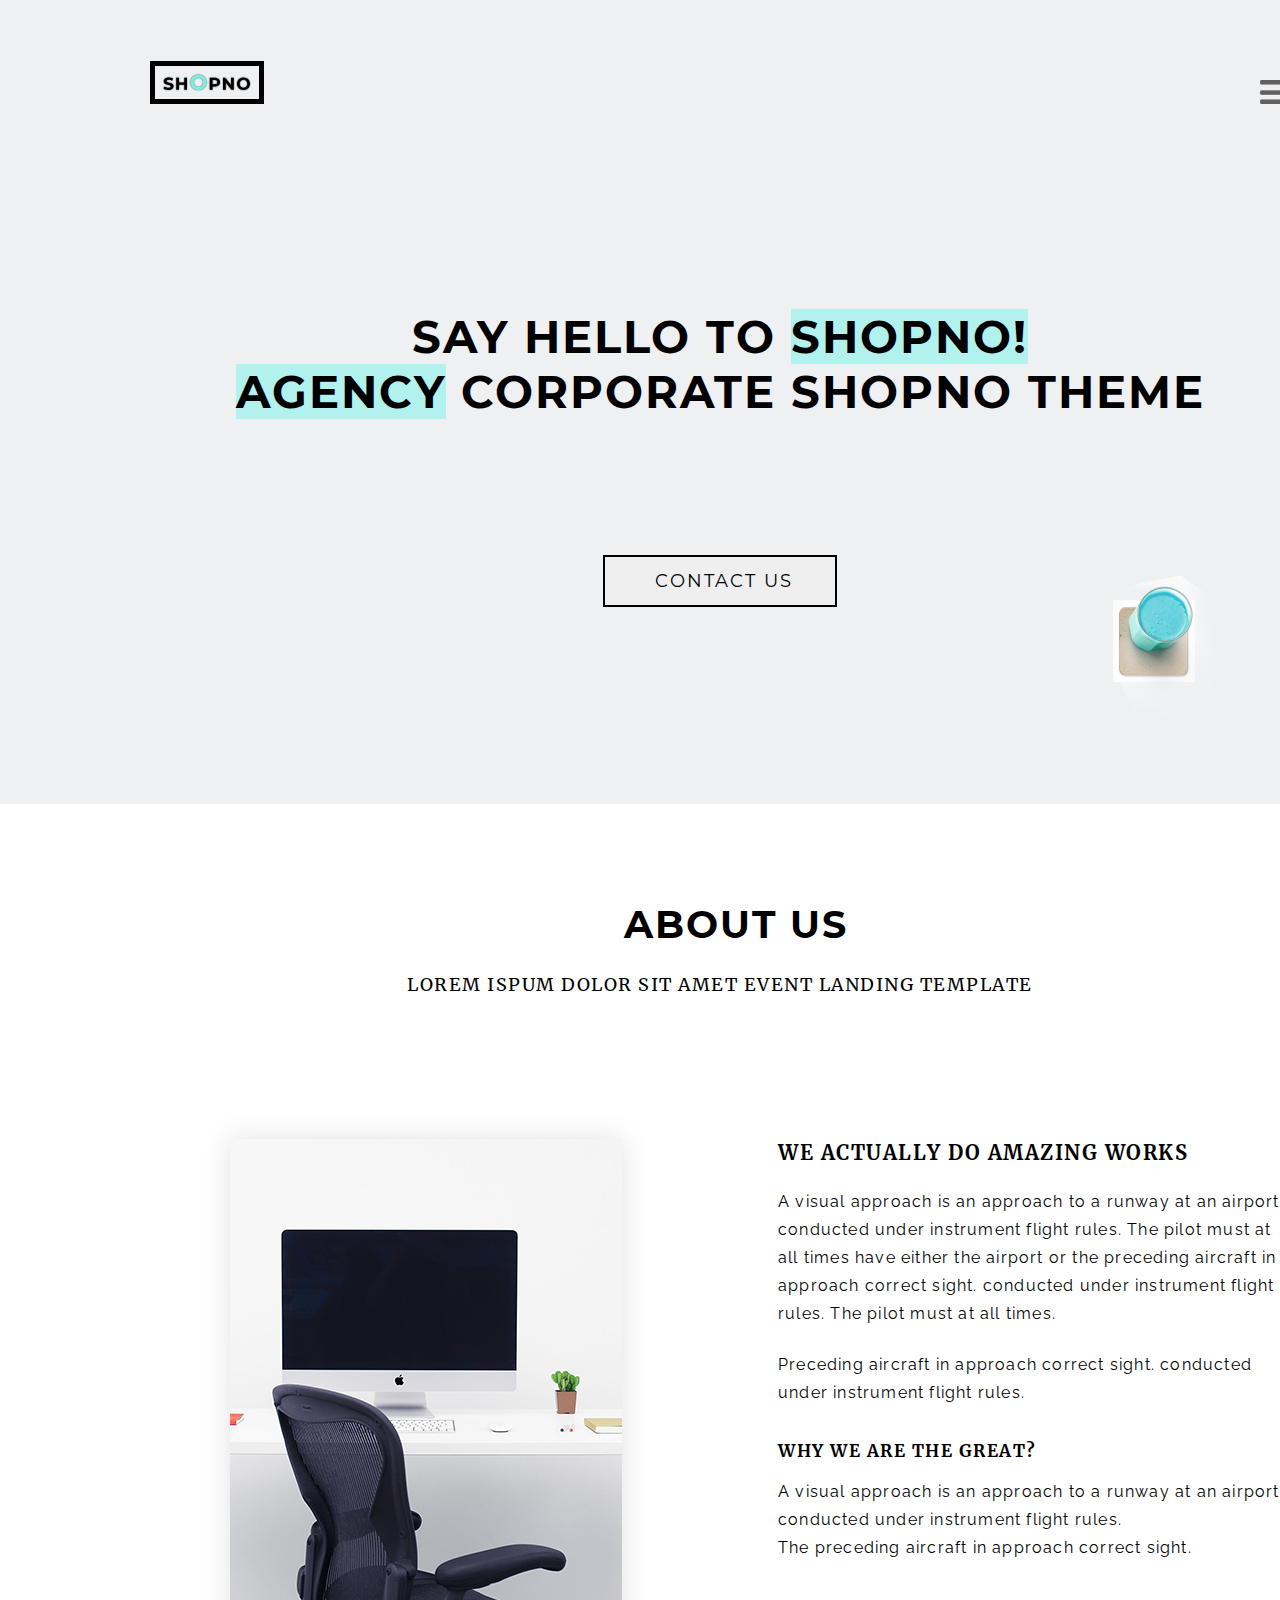
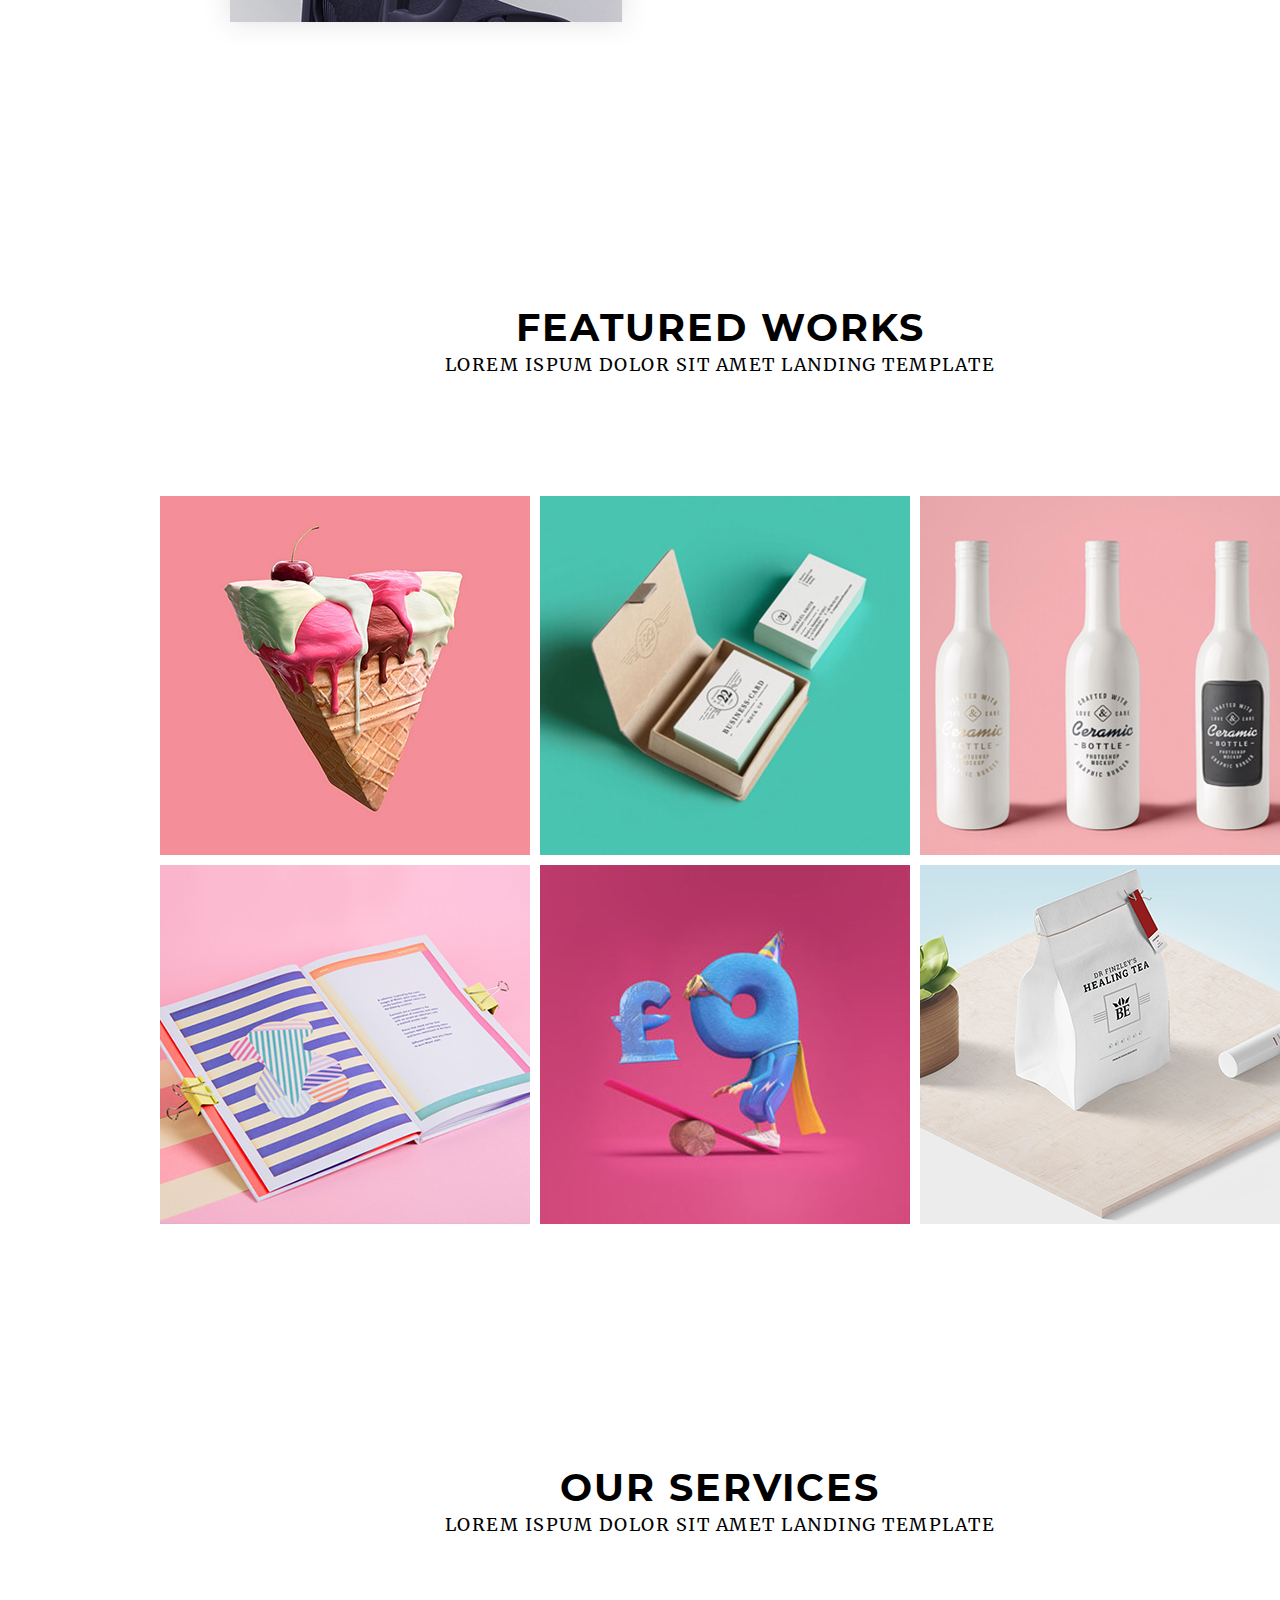
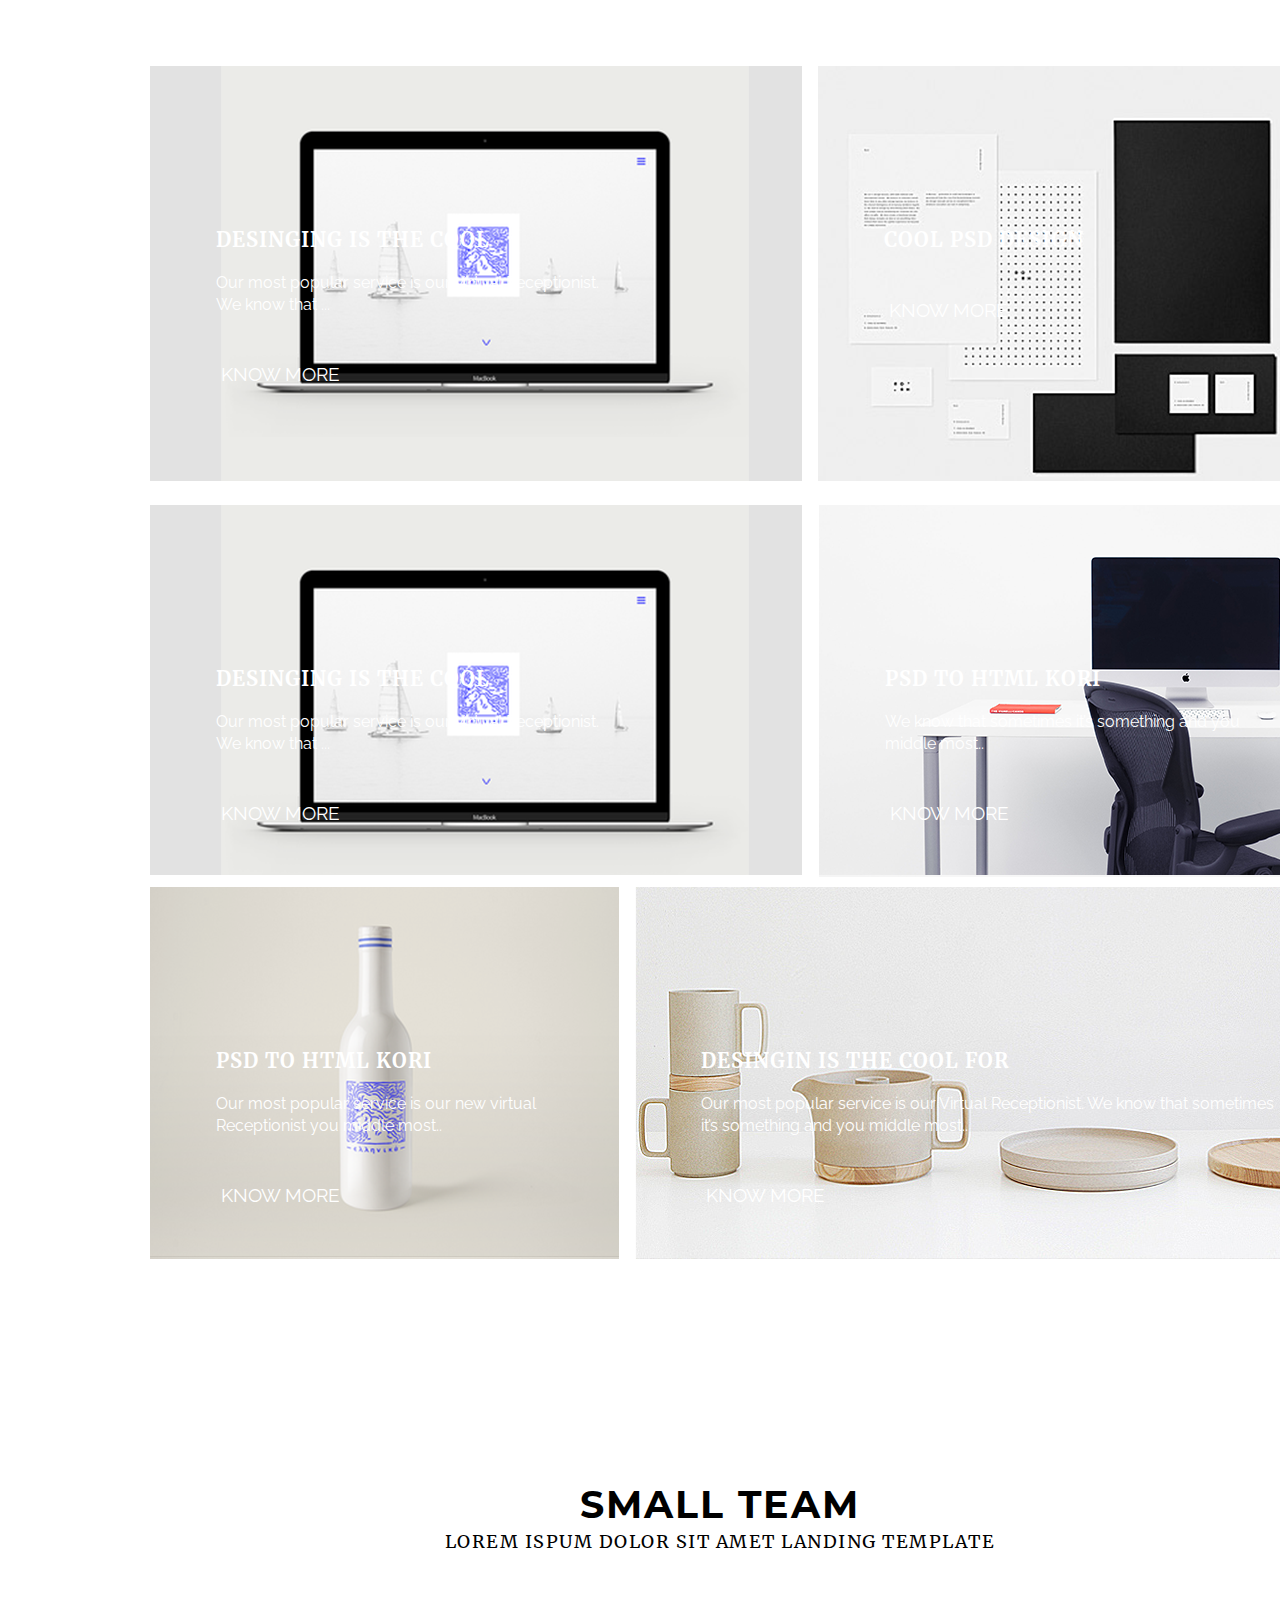
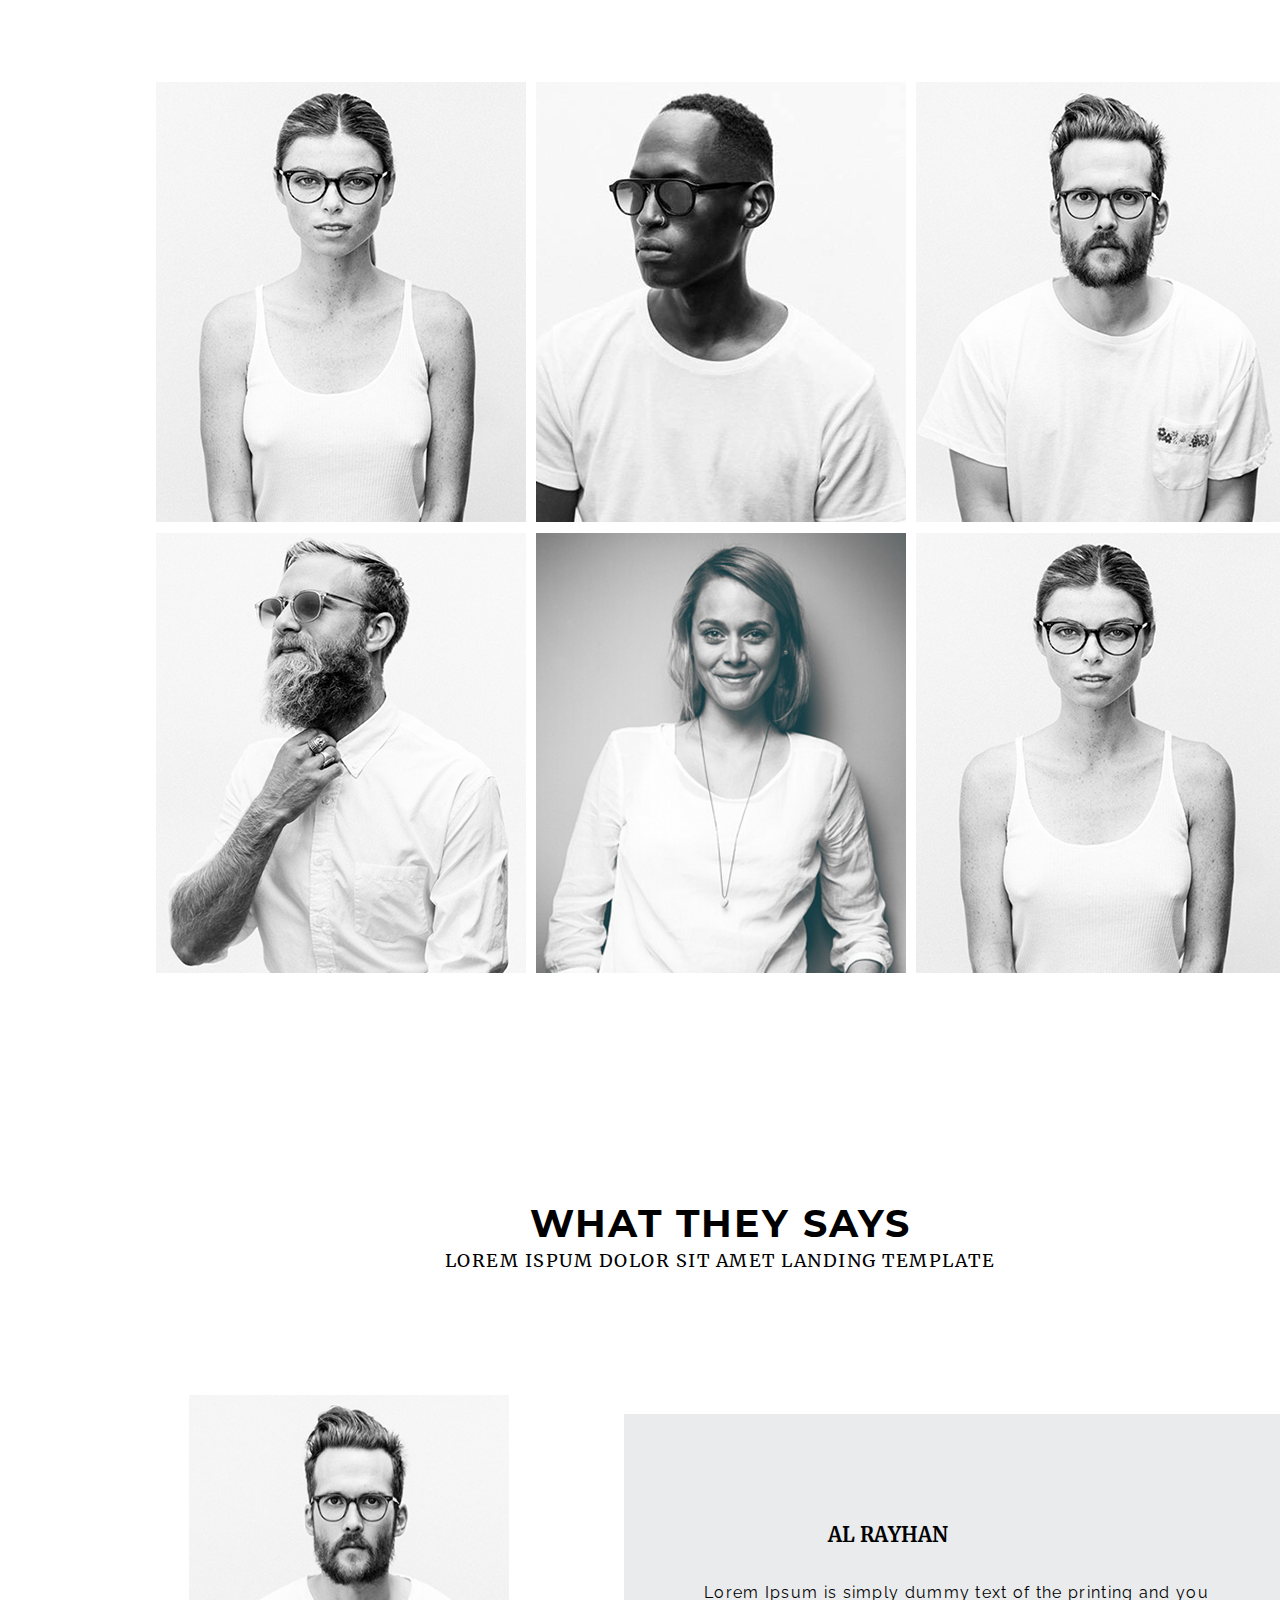
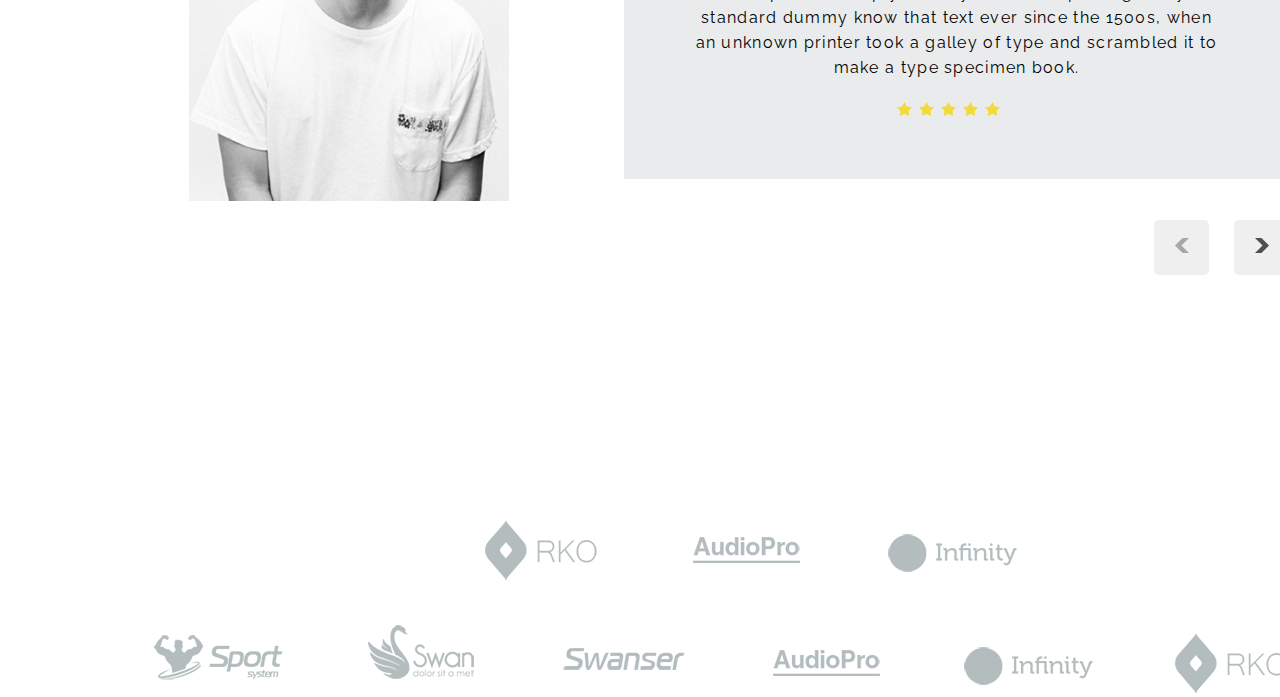
==== index.html @ 39563ff1 "work" ====
<!DOCTYPE html>
<html lang="en">

<head>
  <meta charset="UTF-8">
  <meta http-equiv="X-UA-Compatible" content="IE=edge">
  <meta name="viewport" content="width=device-width, initial-scale=1.0">
  <link rel="stylesheet" href="style.css">
  <title>Shopno</title>
</head>

<body>
  <div class="header-block">
    <div class="container">
      <header>
        <div class="head-container">
          <img class="logo" src="images/SHOPNO.png" alt="">
          <img class="menu" src="images/Menue.png" alt="">
        </div>
        <h1>SAY HELLO TO <mark>SHOPNO!</mark> <br> <mark>AGENCY</mark> CORPORATE SHOPNO THEME </h1>
        <button class="contact-us">CONTACT US</button>
        <div class="cup">
          <img class="glass" src="images/Cork coaster.png" alt="">
          <img class="juice" src="images/Juice Glass.png" alt="">
        </div>
      </header>
    </div>
  </div>
  <div class="container">

    <div class="about-us">
      <h2>ABOUT US</h2>
      <p class="our-text">LOREM ISPUM DOLOR SIT AMET EVENT LANDING TEMPLATE</p>
      <div class="work">
        <div class="images">
          <img class="photo" src="images/Image.png" alt="">
          <div class="button-container">
            <button><img class="blk" src="images/Rounded Rectangle 2 copy 2.png" alt=""></button>
            <button><img class="blk" src="images/Rounded Rectangle 2 copy.png" alt=""></button>
            <button><img class="blk" src="images/Rounded Rectangle 2 copy 2.png" alt=""></button>
            <button><img class="blk" src="images/Rounded Rectangle 2 copy 2.png" alt=""></button>
          </div>
        </div>
        <div class="about-work">
          <p class="actually">WE ACTUALLY DO AMAZING WORKS</p>
          <p class="visual-approach">A visual approach is an approach to a runway at an airport <br>
            conducted under instrument flight rules. The pilot must at <br>
            all times have either the airport or the preceding aircraft in <br>
            approach correct sight. conducted under instrument flight <br>
            rules. The pilot must at all times.
          </p>
          <p class="aircraft">Preceding aircraft in approach correct sight. conducted <br> under instrument flight
            rules.
          </p>
          <p class="great">WHY WE ARE THE GREAT?</p>
          <p class="rules">A visual approach is an approach to a runway at an airport <br>
            conducted under instrument flight rules. <br>
            The preceding aircraft in approach correct sight.
          </p>
        </div>
      </div>
    </div>
    <div class="works">
      <h3>FEATURED WORKS</h3>
      <p class="our-text">LOREM ISPUM DOLOR SIT AMET LANDING TEMPLATE</p>
      <div class="img-container">
        <img src="images/ice cream.png" alt="">
        <img src="images/exhibit.png" alt="">
        <img src="images/bottle.png" alt="">
        <img src="images/book.png" alt="">
        <img src="images/numbers.png" alt="">
        <img src="images/tea.png" alt="">
      </div>
    </div>
    <div class="services">
      <h4>OUR SERVICES</h4>
      <p class="our-text">LOREM ISPUM DOLOR SIT AMET LANDING TEMPLATE</p>
    </div>
    <div class="design">
      <div class="one-picture">
        <p class="cool-design">DESINGING IS THE COOL</p>
        <p class="virtual">Our most popular service is our Virtual Receptionist. <br> We know that ...</p>
        <p class="know-more">KNOW MORE</p>
      </div>
      <div class="two-picture">
        <p class="cool-design">COOL PSD DESIGN</p>
        <p class="know-more">KNOW MORE</p>
      </div>
      <div class="three-picture">
        <p class="cool-design">DESINGING IS THE COOL</p>
        <p class="virtual">Our most popular service is our Virtual Receptionist. <br> We know that ...</p>
        <p class="know-more">KNOW MORE</p>
      </div>
      <div class="four-picture">
        <p class="cool-design">PSD TO HTML KORI</p>
        <p class="virtual">We know that sometimes it’s something and you middle most..</p>
        <p class="know-more">KNOW MORE</p>
      </div>
      <div class="five-picture">
        <p class="cool-design">PSD TO HTML KORI</p>
        <p class="virtual">Our most popular service is our new virtual Receptionist you middle most..</p>
        <p class="know-more">KNOW MORE</p>
      </div>
      <div class="six-picture">
        <p class="cool-design">DESINGIN IS THE COOL FOR</p>
        <p class="virtual">Our most popular service is our Virtual Receptionist. We know that sometimes it’s something
          and you middle most..</p>
        <p class="know-more">KNOW MORE</p>
      </div>
    </div>
    <div class="workers">
      <h3>SMALL TEAM</h3>
      <p class="our-text">LOREM ISPUM DOLOR SIT AMET LANDING TEMPLATE</p>
      <div class="images-container">
        <img src="images/one man.png" alt="">
        <img src="images/two man.png " alt="">
        <img src="images/three man.png " alt="">
        <img src="images/4 man.png " alt="">
        <img src="images/5 man.png " alt="">
        <img src="images/one man.png" alt="">
      </div>
    </div>
    <div class="workers-info">
      <h3>WHAT THEY SAYS</h3>
      <p class="our-text">LOREM ISPUM DOLOR SIT AMET LANDING TEMPLATE</p>
      <div class="work">
        <div class="Image">
          <img class="photo" src="images/three man.png" alt="">
          <div class="button-container">
            <button><img class="blk" src="images/Rounded Rectangle 2 copy 2.png" alt=""></button>
            <button><img class="blk" src="images/Rounded Rectangle 2 copy.png" alt=""></button>
            <button><img class="blk" src="images/Rounded Rectangle 2 copy 2.png" alt=""></button>
            <button><img class="blk" src="images/Rounded Rectangle 2 copy 2.png" alt=""></button>
          </div>
        </div>
        <div class="biography">
          <div class="rayhan">
            <h5>AL RAYHAN</h5>
            <p>Lorem Ipsum is simply dummy text of the printing and you <br>
              standard dummy know that text ever since the 1500s, when <br>
              an unknown printer took a galley of type and scrambled it to <br>
              make a type specimen book.
            </p>
            <div class="stars">
              <img src="images/star.png" alt="">
              <img src="images/star.png" alt="">
              <img src="images/star.png" alt="">
              <img src="images/star.png" alt="">
              <img src="images/star.png" alt="">
            </div>
          </div>
          <div class="buttons-container">
            <button id="arrow1" class="arrows"><img src="images/arrowButton2.png" alt=""></button>
            <button id="arrow2" class="arrows"><img src="images/arrowButton.png" alt=""></button>
          </div>
        </div>
      </div>
    </div>
  </div>
  <img class="logos" src="images/logos.png" alt="">
  </div>
</body>

</html>
---- style.css ----
*,
*::before,
*::after {
  box-sizing: border-box;
}


ul[class],
ol[class] {
  padding: 0;
}

body,
h1,
h2,
h3,
h4,
p,
ul[class],
ol[class],
li,
figure,
figcaption,
blockquote,
dl,
dd {
  margin: 0;
}


body {
  scroll-behavior: smooth;
  text-rendering: optimizeSpeed;
}

ul[class],
ol[class] {
  list-style: none;
}


a:not([class]) {
  text-decoration-skip-ink: auto;
}

article > * + * {
  margin-top: 1em;
}


input,
button,
textarea,
select {
  font: inherit;
}

body {
    margin: 0;
    width: 1440px;
}
@font-face {
    font-family:Merriweather-Bold;
    src: url(fonts/Merriweather-Bold.woff2); 
   }
@font-face {
    font-family:Montserrat-Bold;
    src: url(fonts/Montserrat-Bold.woff2); 
   }
   @font-face {
    font-family:Montserrat-Regular;
    src: url(fonts/Montserrat-Regular.woff2); 
   }
   @font-face {
    font-family:Merriweather-Regular;
    src: url(fonts/Merriweather-Regular.woff2); 
   }
  @font-face {
    font-family:Raleway-Italic-VariableFont_wght;
    src: url(fonts/Raleway-Italic-VariableFont_wght.woff2); 
   }
  @font-face {
    font-family:Raleway-Regular;
    src: url(fonts/Raleway-Regular.woff2); 
   }
.container {
    width: 1140px;
    margin: 0 auto;
}
.head-container {
    display: flex;
    justify-content: space-between;
}
.header-block {
  background-color:#eff0f2 ; 
  height: 804px;
}
.logo {
    border: 5px solid black;
    margin-top: 61px;
    padding: 7px;
}

.menu {
    margin-top: 80px;
}
h1 {
    font-family:Montserrat-Bold;
    font-size: 45px;
    font-weight: 100;
    text-align: center;
    letter-spacing: 2px;
    margin-top: 205px;
}
h1 mark {
    background-color: #b2f2ee;
}
.contact-us {
    font-family:Montserrat-Regular;
    font-size: 18px;
    border: 2px solid black;
    padding: 13px 42px 13px 50px;
    text-align: center;
    letter-spacing: 2px;
    display: flex;
    justify-content: center;
    margin:auto;
    margin-top: 136px;
}

.cup {
  position: absolute;
  left: 1113px;
  top: 600px;
}
.glass {
  position: absolute;
}
.juice {
  position: absolute;
  top: -25px;
}
h2 {
    font-family:Montserrat-Bold;
    font-size: 38px;
    text-align: center;
    letter-spacing: 2px;
    margin-left: 32px;
    margin-top: 97px;
}
.about-text {
    font-family:Merriweather-Regular;
    font-size: 21px;
    text-align: center;
    margin-top: 28px;
}
.work {
  display: flex;
}
.images {
  display: block;
}
.images .photo {
  margin-left: 55px;
  margin-top: 118px;
}
.images button {
  border: 0px;
  background-color: #d0d0d0;
  padding: 0;
}
.blk {
  display: block;
}
.actually {
  font-family:Merriweather-Bold;
  font-size: 20px;
  letter-spacing: 1.5px;
  margin-left: 131px;
  margin-top: 144px;
}
.visual-approach, .aircraft {
  font-family:Raleway-Regular;
  letter-spacing: 1.2px;
  font-size: 16px;
  margin-left: 131px;
  line-height: 28px;
  margin-top: 23px;
}
.great {
  font-family:Merriweather-Bold;
  font-size: 17px;
  letter-spacing: 1.5px;
  margin-left: 131px;
  margin-top: 33px;
}

.rules {
  font-family:Raleway-Regular;
  letter-spacing: 1.2px;
  font-size: 16px;
  margin-left: 131px;
  line-height: 28px;
  margin-top: 16px;
}
.button-container {
  margin-left: 228px;
  margin-top: 12px;
}
h3 {
    font-family:Montserrat-Bold;
    font-size: 38px;
    text-align: center;
    letter-spacing: 2px;
    margin-top: 223px;
}
.workers h3 {
  margin-top: 222px;
}
.about-us .our-text {
  margin-top: 25px;
}

.our-text {
    font-family:Merriweather-Regular;
    font-size: 18px;
    text-align: center;
    margin-top: 2px;
    letter-spacing: 1.5px;
}
.img-container {
  display: flex;
  margin-top: 110px;
  flex-wrap: wrap;
}
.img-container img {
  margin-left: 10px;
  margin-top: 10px
}
h4 {
  font-family: Montserrat-Bold;
  font-size: 38px;
  text-align: center;
  letter-spacing: 2px;
  margin-top: 240px;
}
.design  {
  margin-top: 130px;
  display:flex;
  flex-wrap: wrap;
}
.design img {
  margin-top: 5px;
  margin-left: 5px;
}
.images-container {
  margin-top: 122px;
}
.images-container img {
  margin-left: 6px;
  margin-top: 7px;
}
.one-picture {
  background-image: url(images/2.png);
  position: relative;
  height: 415px;
  width: 652px;
  color: white;
}
.two-picture {
  background-image: url(images/1.png);
  position: relative;
  height: 415px;
  width: 468px;
  color: white;
  margin-left: 16px;
}
.three-picture {
  background-image: url(images/2.png);
  position: relative;
  height: 370px;
  width: 635px;
  color: white;
  width: 652px;
  margin-top: 24px;
}
.four-picture {
  background-image: url(images/3.png);
  position: relative;
  height: 372px;
  width: 468px;
  color: white;
  margin-top: 24px;
  margin-left: 17px;
}
.five-picture {
  background-image: url(images/4.png);
  position: relative;
  height: 372px;
  width: 469px;
  color: white;
  margin-top: 10px;
}
.six-picture {
  background-image: url(images/5.png);
  position: relative;
  height: 372px;
  width: 652px;
  color: white;
  margin-top: 10px;
  margin-left: 16px;
}
.cool-design {
  font-family:Merriweather-Bold;
  font-size: 20px;
  letter-spacing: 1px;
  padding-top: 161px;
  padding-left: 66px;
}
.virtual {
  font-family:Raleway-Regular;
  font-size: 16px;
  padding-left: 66px;
  padding-top: 20px;
  line-height: 22px;
}
.know-more {
  font-family: Raleway-Regular;
  font-size: 19px;
  padding-left: 71px;
  padding-top: 47px;
}
.know-more::after {
  content:"";
  background-image: url(images/arrow.png);
}
.Image .photo {
  width: 320px;
  height: 406px;
  margin-top: 123px;
  margin-left: 39px;
}
.Image button {
  border: 0px;
  background-color: white;
  padding: 0;
}
.rayhan {
  background-color: #eaebed;
  width: 665px;
  height: 365px;
  margin-left: 115px;
  margin-top: 142px;
}
h5 {
  font-family:Merriweather-Bold;
  font-size: 20px;
  padding-top: 108px;
  padding-left: 204px;
}
.rayhan p {
  font-family: Raleway-Regular;
  font-size: 16px;
  text-align: center;
  letter-spacing: 1.3px;
  line-height: 25px;
}
.stars {
  margin-top: 22px;
  margin-left: 270px;
}
.stars img {
  margin-left: 3px;
}
.arrows {
  border:0px;
  width: 55px;
  height: 55px;
  border-radius: 5px;
  margin-top: 41px;
}
.buttons-container {
  display: flex;
  justify-content: flex-end;
}
#arrow1 {
  margin-right: 25px;
}
.arrows:hover {
 background-color: #71f6eb;
}
.logos {
  margin-top: 246px;
  margin-left: 154px;
}
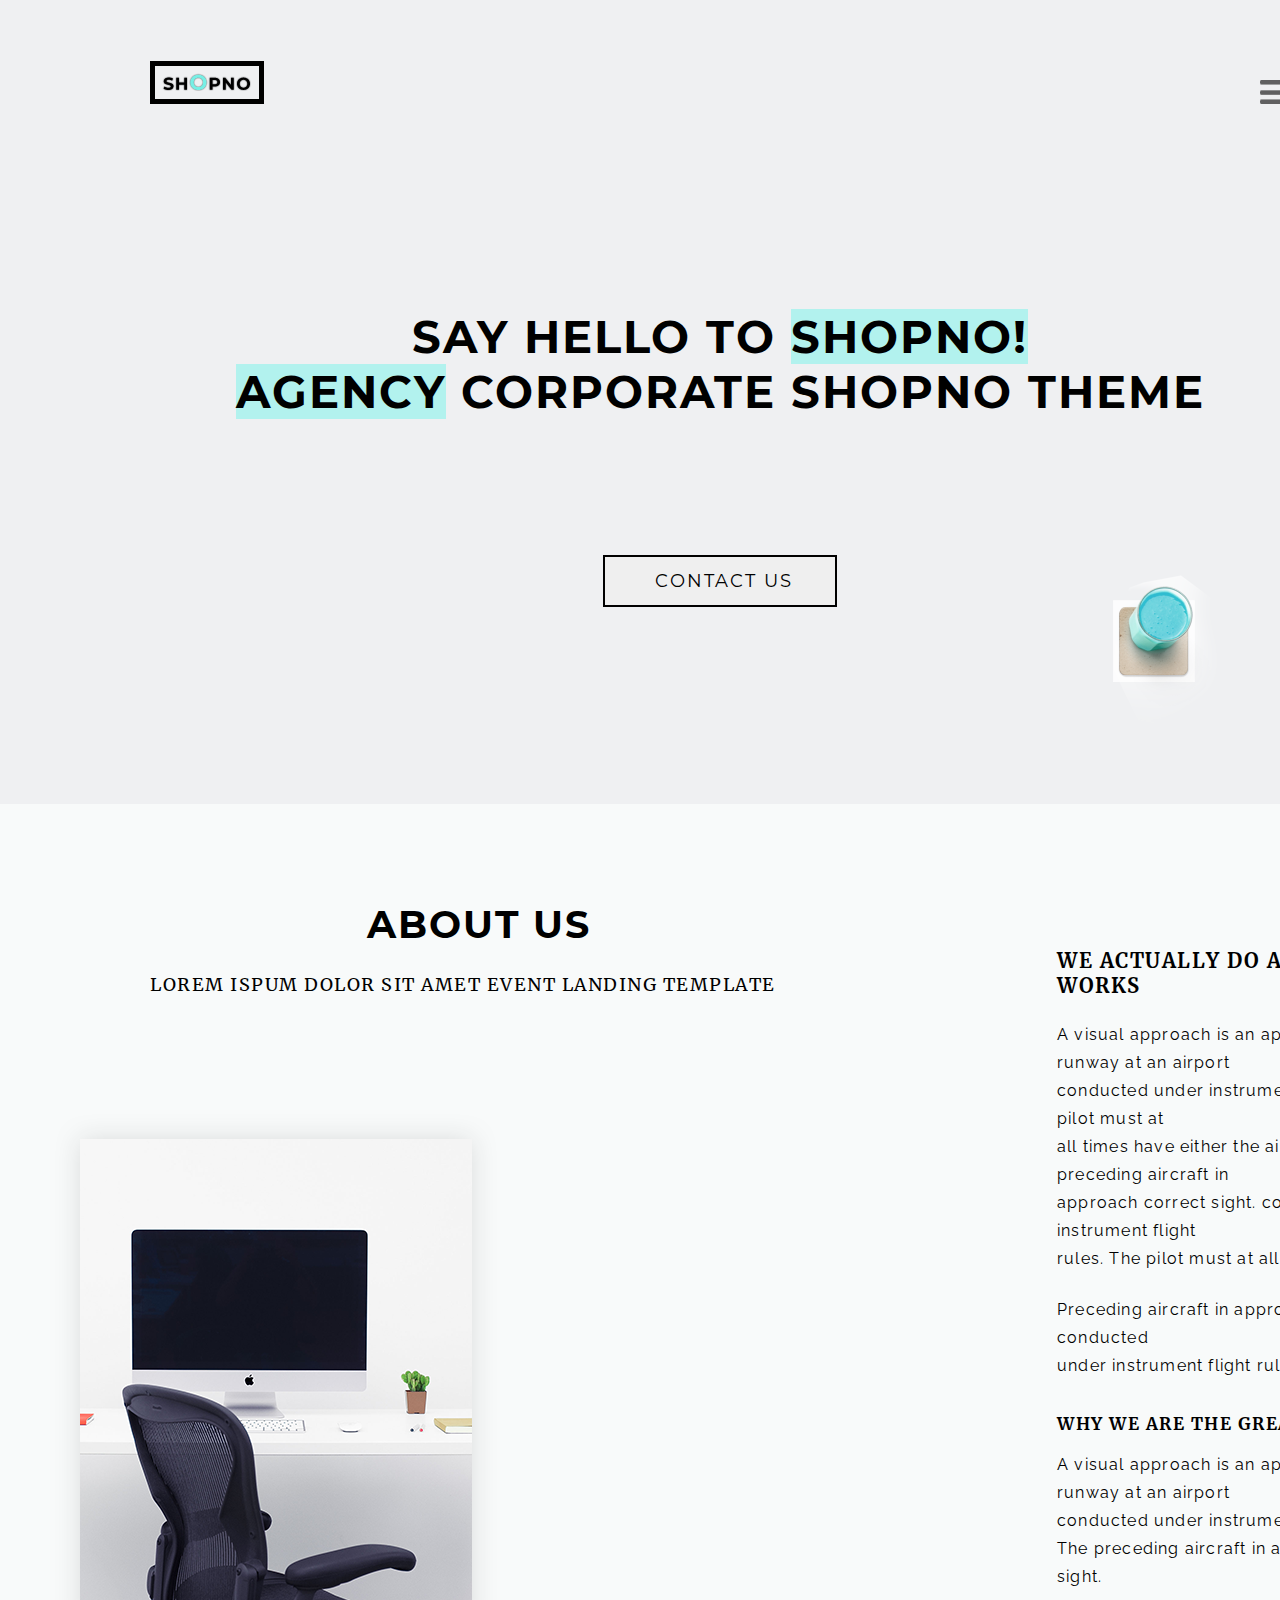
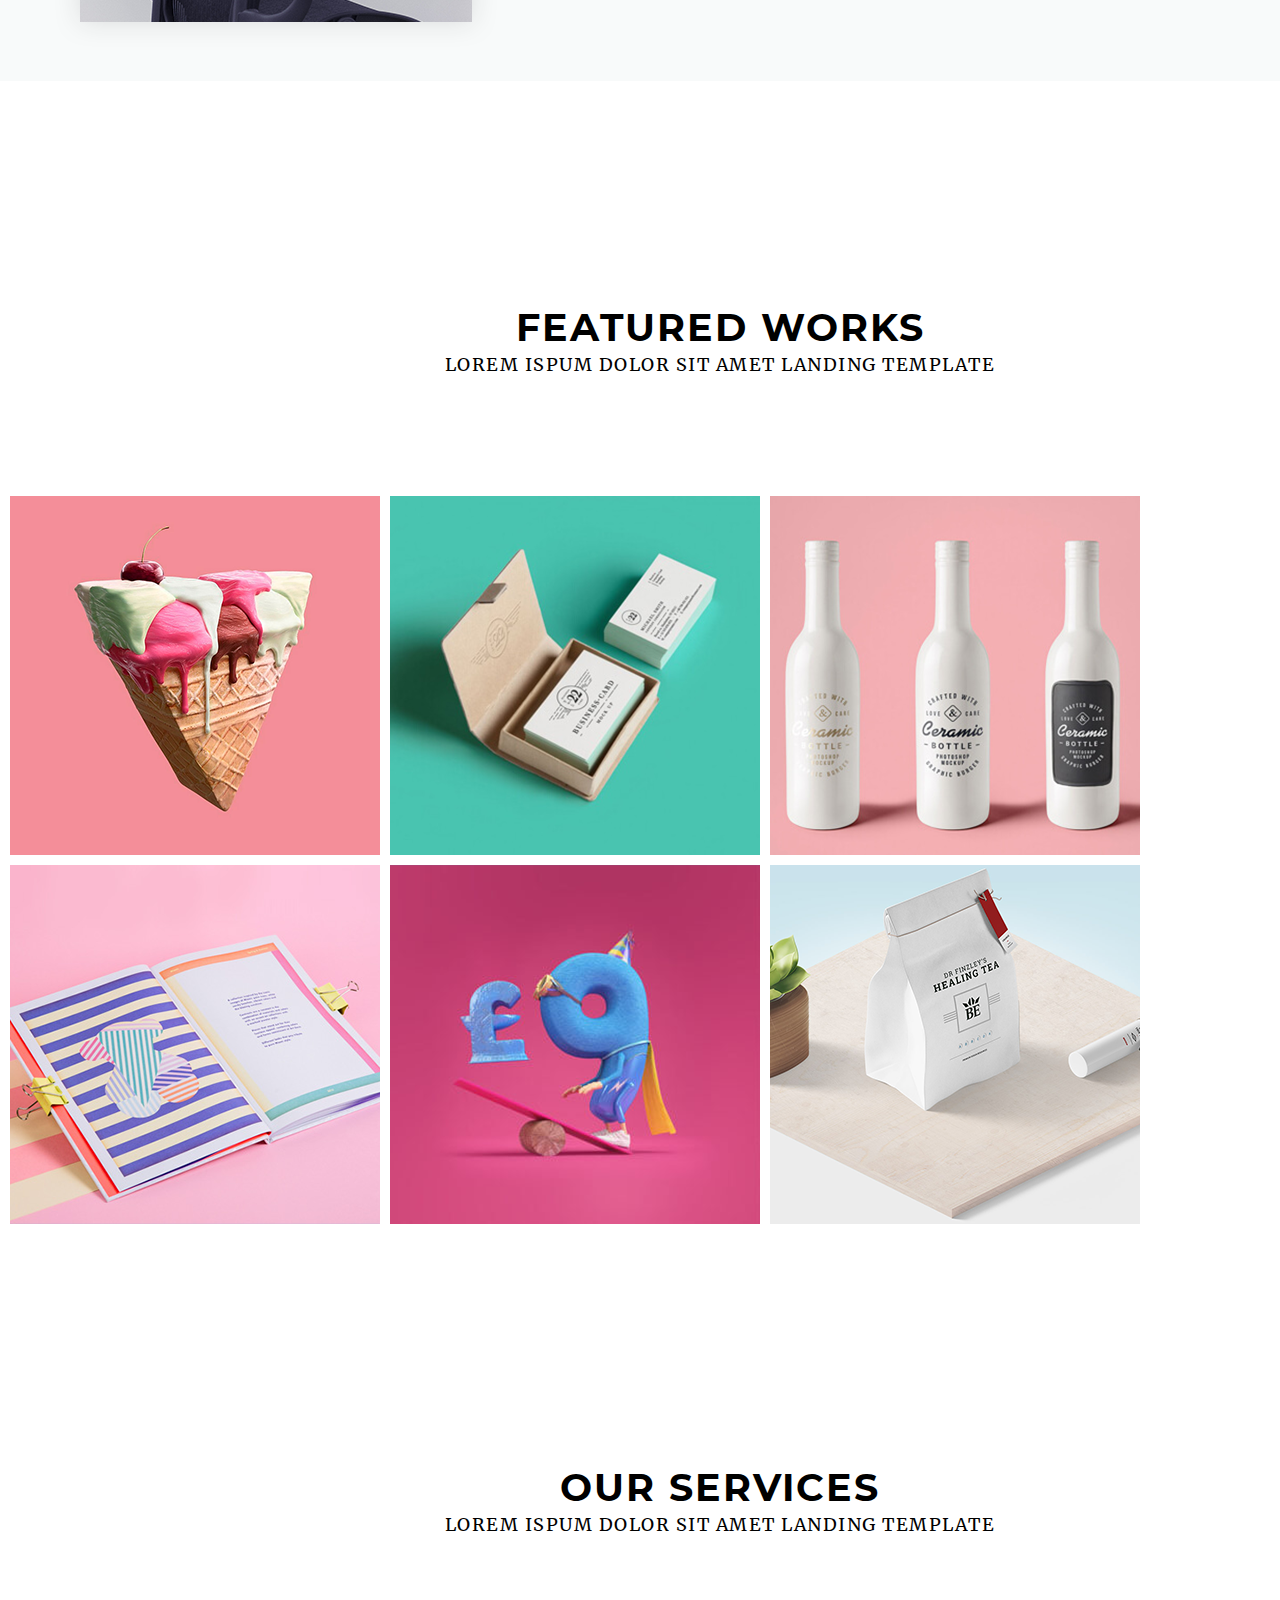
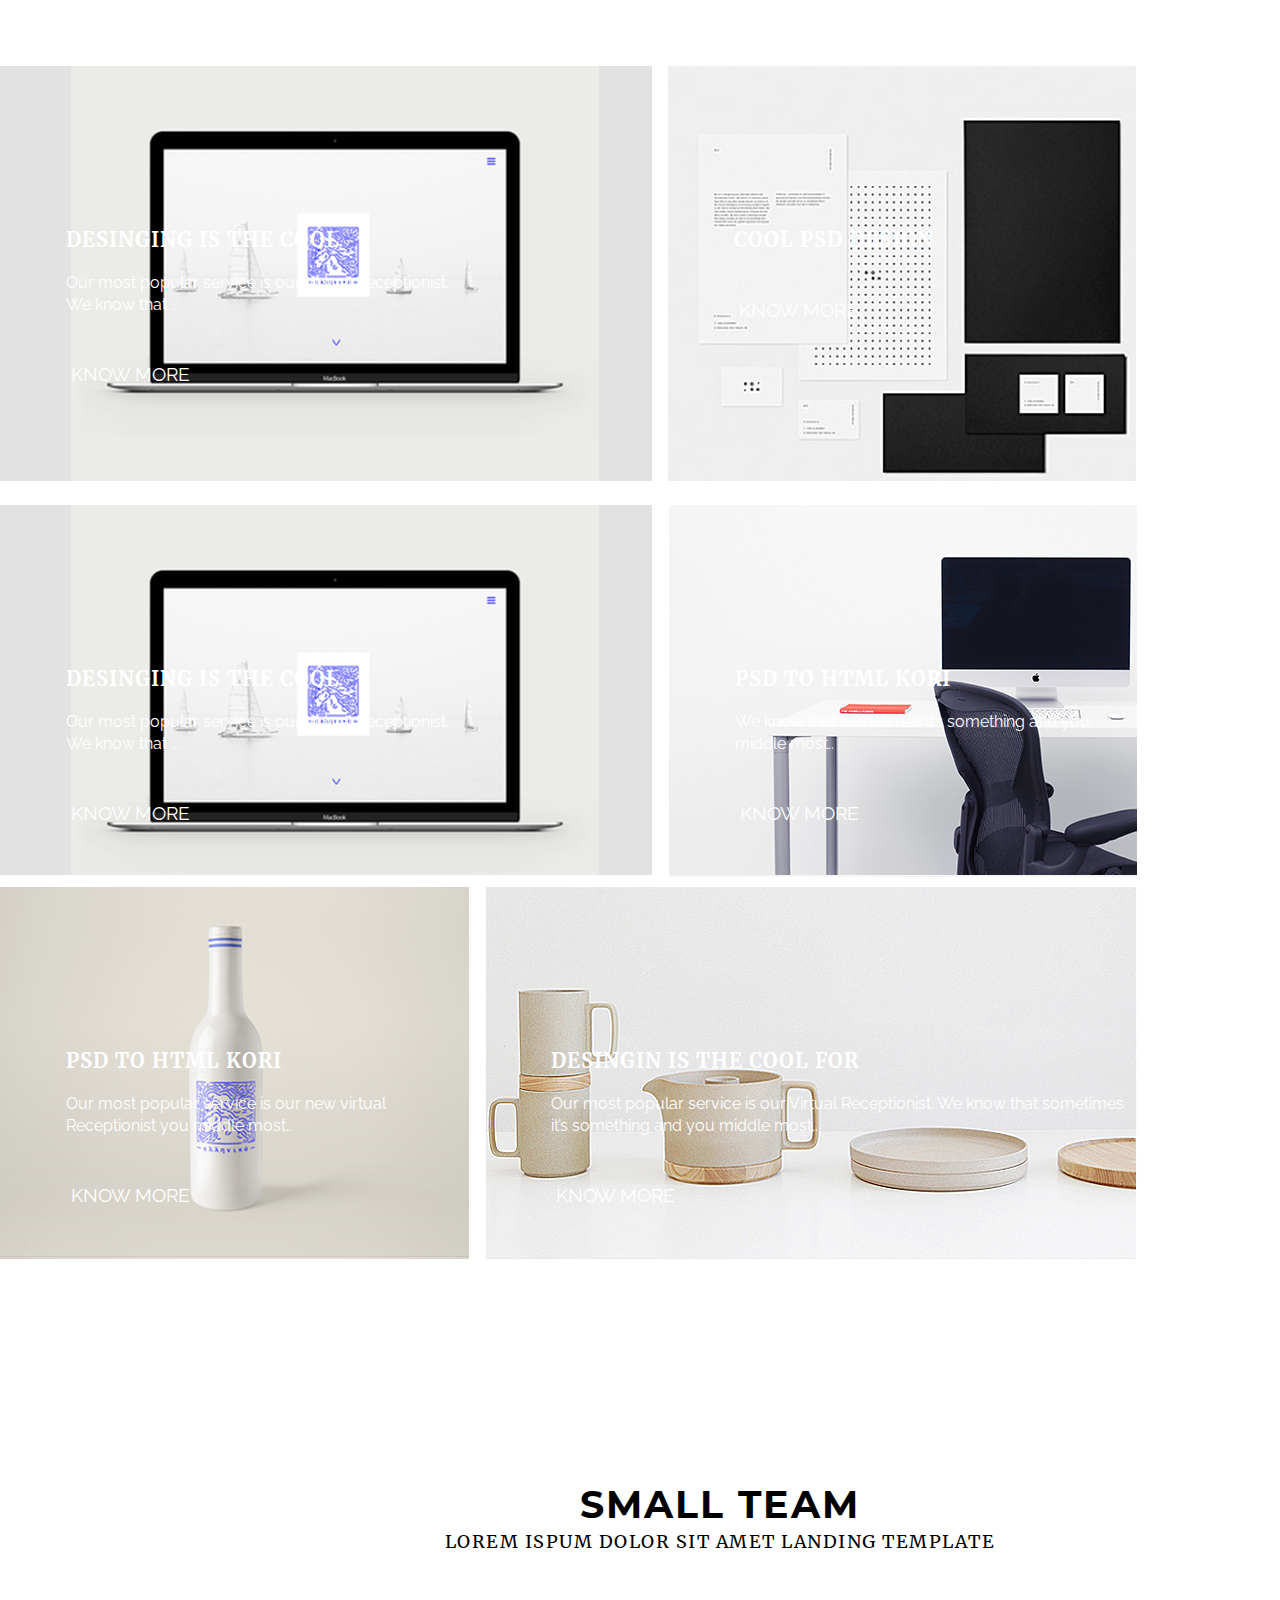
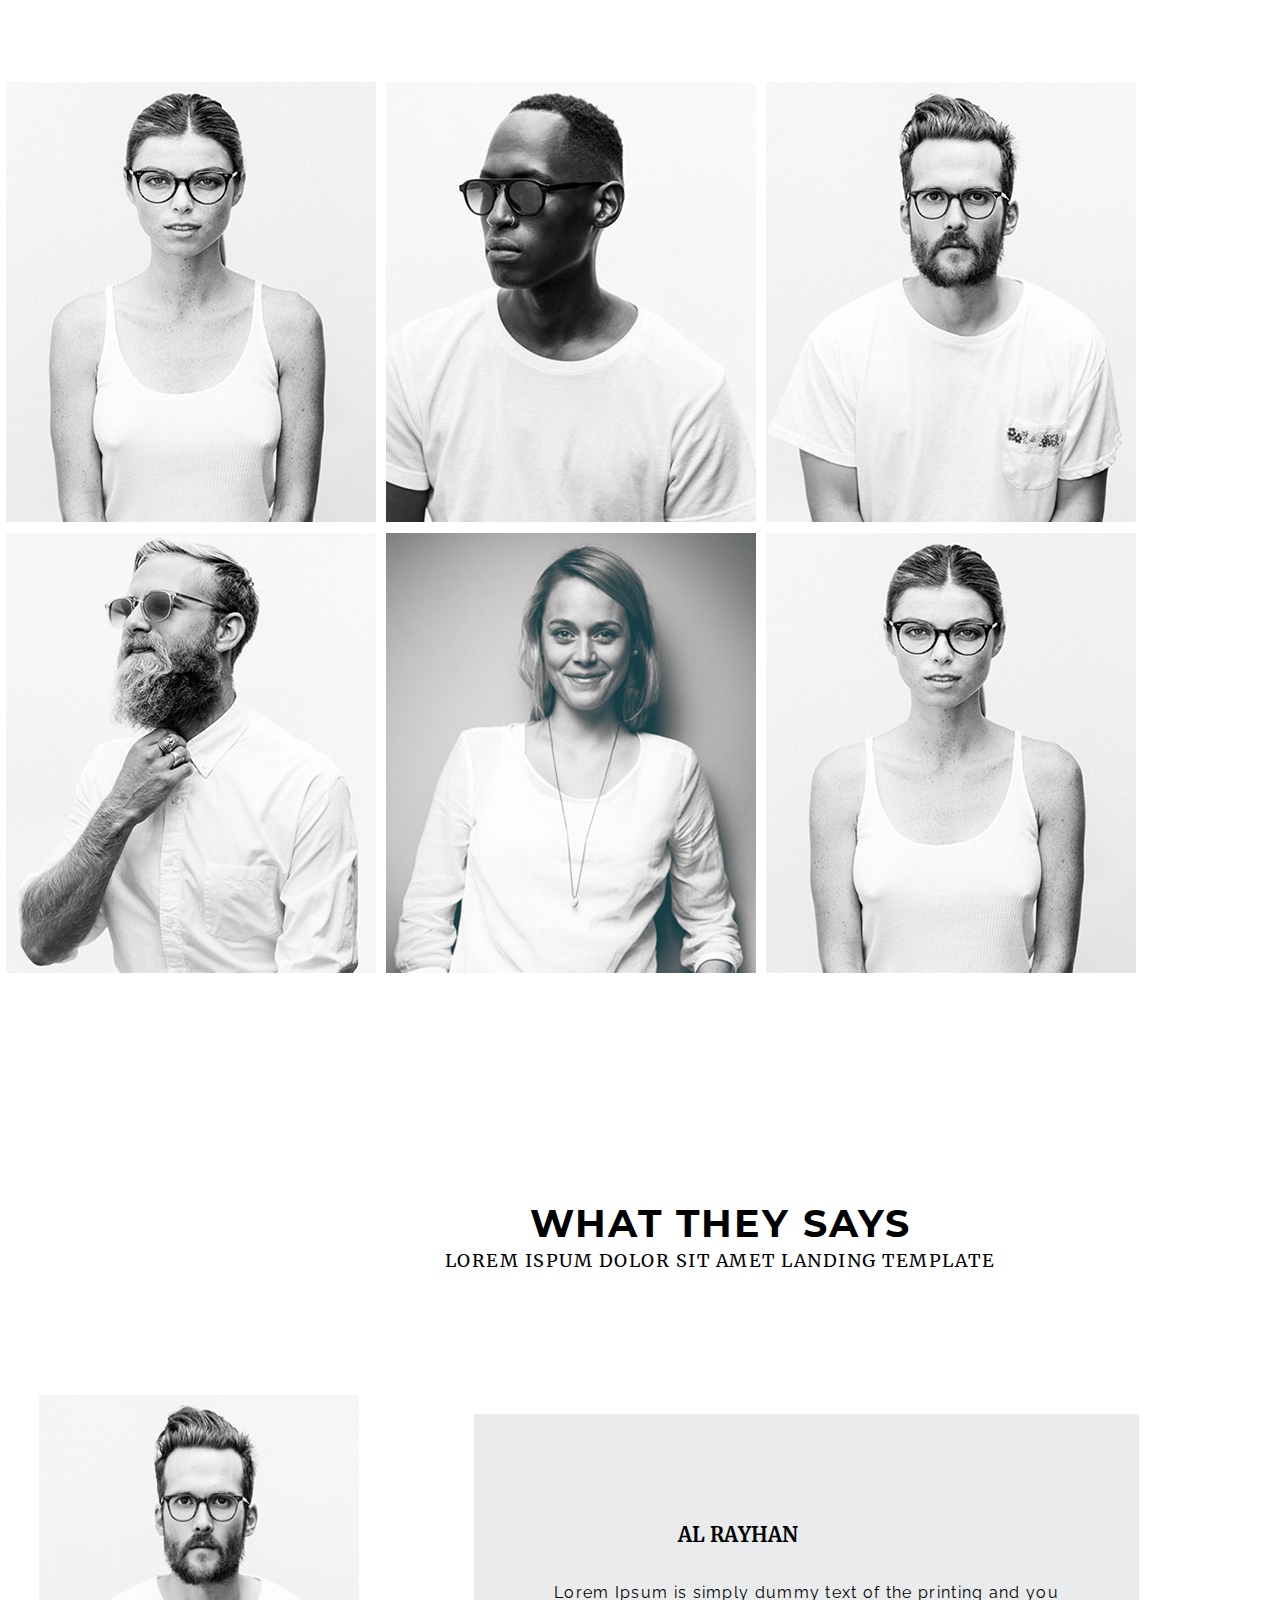
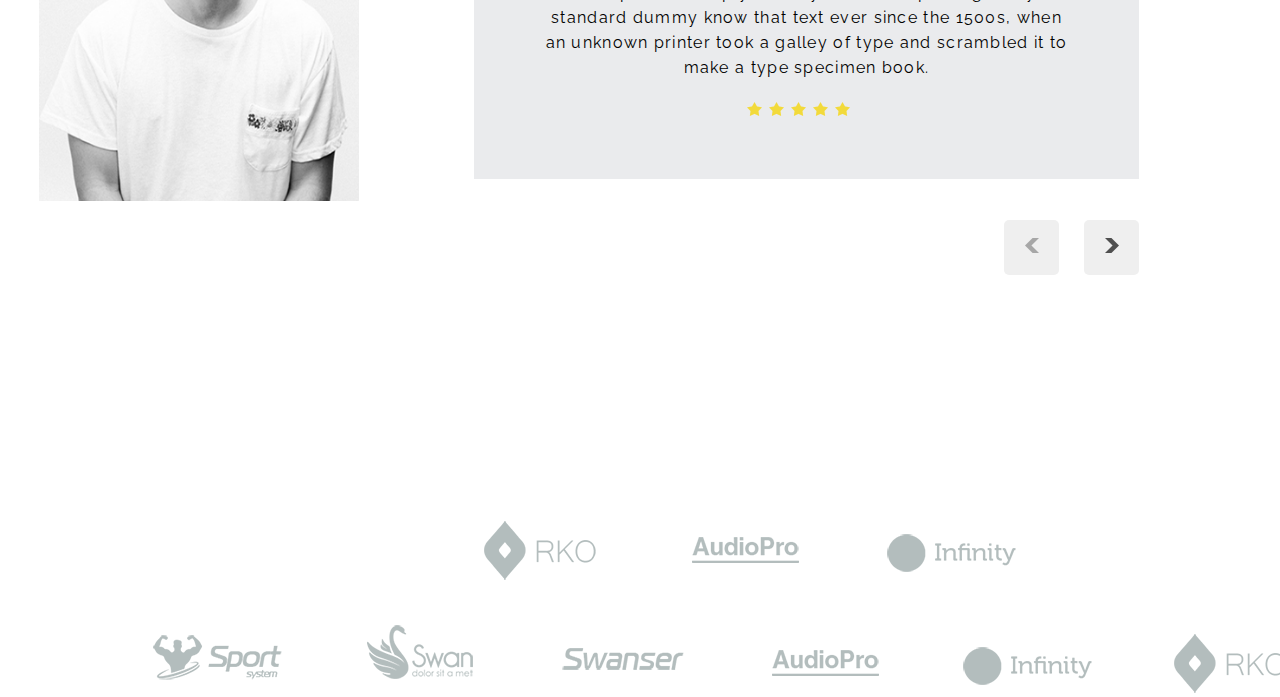
==== commit 3d9eb41d: "work" ====
--- a/index.html
+++ b/index.html
@@ -26,136 +26,139 @@
       </header>
     </div>
   </div>
-  <div class="container">
-
-    <div class="about-us">
-      <h2>ABOUT US</h2>
-      <p class="our-text">LOREM ISPUM DOLOR SIT AMET EVENT LANDING TEMPLATE</p>
-      <div class="work">
-        <div class="images">
-          <img class="photo" src="images/Image.png" alt="">
-          <div class="button-container">
-            <button><img class="blk" src="images/Rounded Rectangle 2 copy 2.png" alt=""></button>
-            <button><img class="blk" src="images/Rounded Rectangle 2 copy.png" alt=""></button>
-            <button><img class="blk" src="images/Rounded Rectangle 2 copy 2.png" alt=""></button>
-            <button><img class="blk" src="images/Rounded Rectangle 2 copy 2.png" alt=""></button>
-          </div>
-        </div>
-        <div class="about-work">
-          <p class="actually">WE ACTUALLY DO AMAZING WORKS</p>
-          <p class="visual-approach">A visual approach is an approach to a runway at an airport <br>
-            conducted under instrument flight rules. The pilot must at <br>
-            all times have either the airport or the preceding aircraft in <br>
-            approach correct sight. conducted under instrument flight <br>
-            rules. The pilot must at all times.
-          </p>
-          <p class="aircraft">Preceding aircraft in approach correct sight. conducted <br> under instrument flight
-            rules.
-          </p>
-          <p class="great">WHY WE ARE THE GREAT?</p>
-          <p class="rules">A visual approach is an approach to a runway at an airport <br>
-            conducted under instrument flight rules. <br>
-            The preceding aircraft in approach correct sight.
-          </p>
-        </div>
-      </div>
-    </div>
-    <div class="works">
-      <h3>FEATURED WORKS</h3>
-      <p class="our-text">LOREM ISPUM DOLOR SIT AMET LANDING TEMPLATE</p>
-      <div class="img-container">
-        <img src="images/ice cream.png" alt="">
-        <img src="images/exhibit.png" alt="">
-        <img src="images/bottle.png" alt="">
-        <img src="images/book.png" alt="">
-        <img src="images/numbers.png" alt="">
-        <img src="images/tea.png" alt="">
-      </div>
-    </div>
-    <div class="services">
-      <h4>OUR SERVICES</h4>
-      <p class="our-text">LOREM ISPUM DOLOR SIT AMET LANDING TEMPLATE</p>
-    </div>
-    <div class="design">
-      <div class="one-picture">
-        <p class="cool-design">DESINGING IS THE COOL</p>
-        <p class="virtual">Our most popular service is our Virtual Receptionist. <br> We know that ...</p>
-        <p class="know-more">KNOW MORE</p>
-      </div>
-      <div class="two-picture">
-        <p class="cool-design">COOL PSD DESIGN</p>
-        <p class="know-more">KNOW MORE</p>
-      </div>
-      <div class="three-picture">
-        <p class="cool-design">DESINGING IS THE COOL</p>
-        <p class="virtual">Our most popular service is our Virtual Receptionist. <br> We know that ...</p>
-        <p class="know-more">KNOW MORE</p>
-      </div>
-      <div class="four-picture">
-        <p class="cool-design">PSD TO HTML KORI</p>
-        <p class="virtual">We know that sometimes it’s something and you middle most..</p>
-        <p class="know-more">KNOW MORE</p>
-      </div>
-      <div class="five-picture">
-        <p class="cool-design">PSD TO HTML KORI</p>
-        <p class="virtual">Our most popular service is our new virtual Receptionist you middle most..</p>
-        <p class="know-more">KNOW MORE</p>
-      </div>
-      <div class="six-picture">
-        <p class="cool-design">DESINGIN IS THE COOL FOR</p>
-        <p class="virtual">Our most popular service is our Virtual Receptionist. We know that sometimes it’s something
-          and you middle most..</p>
-        <p class="know-more">KNOW MORE</p>
-      </div>
-    </div>
-    <div class="workers">
-      <h3>SMALL TEAM</h3>
-      <p class="our-text">LOREM ISPUM DOLOR SIT AMET LANDING TEMPLATE</p>
-      <div class="images-container">
-        <img src="images/one man.png" alt="">
-        <img src="images/two man.png " alt="">
-        <img src="images/three man.png " alt="">
-        <img src="images/4 man.png " alt="">
-        <img src="images/5 man.png " alt="">
-        <img src="images/one man.png" alt="">
-      </div>
-    </div>
-    <div class="workers-info">
-      <h3>WHAT THEY SAYS</h3>
-      <p class="our-text">LOREM ISPUM DOLOR SIT AMET LANDING TEMPLATE</p>
-      <div class="work">
-        <div class="Image">
-          <img class="photo" src="images/three man.png" alt="">
-          <div class="button-container">
-            <button><img class="blk" src="images/Rounded Rectangle 2 copy 2.png" alt=""></button>
-            <button><img class="blk" src="images/Rounded Rectangle 2 copy.png" alt=""></button>
-            <button><img class="blk" src="images/Rounded Rectangle 2 copy 2.png" alt=""></button>
-            <button><img class="blk" src="images/Rounded Rectangle 2 copy 2.png" alt=""></button>
-          </div>
-        </div>
-        <div class="biography">
-          <div class="rayhan">
-            <h5>AL RAYHAN</h5>
-            <p>Lorem Ipsum is simply dummy text of the printing and you <br>
-              standard dummy know that text ever since the 1500s, when <br>
-              an unknown printer took a galley of type and scrambled it to <br>
-              make a type specimen book.
-            </p>
-            <div class="stars">
-              <img src="images/star.png" alt="">
-              <img src="images/star.png" alt="">
-              <img src="images/star.png" alt="">
-              <img src="images/star.png" alt="">
-              <img src="images/star.png" alt="">
+  <div class="about-us-container">
+    <div class="container">
+      <div class="about-us">
+        <h2>ABOUT US</h2>
+        <p class="our-text">LOREM ISPUM DOLOR SIT AMET EVENT LANDING TEMPLATE</p>
+        <div class="work">
+          <div class="images">
+            <img class="photo" src="images/Image.png" alt="">
+            <div class="button-container">
+              <button><img class="blk" src="images/Rounded Rectangle 2 copy 2.png" alt=""></button>
+              <button><img class="blk" src="images/Rounded Rectangle 2 copy.png" alt=""></button>
+              <button><img class="blk" src="images/Rounded Rectangle 2 copy 2.png" alt=""></button>
+              <button><img class="blk" src="images/Rounded Rectangle 2 copy 2.png" alt=""></button>
             </div>
-          </div>
-          <div class="buttons-container">
-            <button id="arrow1" class="arrows"><img src="images/arrowButton2.png" alt=""></button>
-            <button id="arrow2" class="arrows"><img src="images/arrowButton.png" alt=""></button>
           </div>
         </div>
       </div>
     </div>
+    <div class="about-work">
+      <p class="actually">WE ACTUALLY DO AMAZING WORKS</p>
+      <p class="visual-approach">A visual approach is an approach to a runway at an airport <br>
+        conducted under instrument flight rules. The pilot must at <br>
+        all times have either the airport or the preceding aircraft in <br>
+        approach correct sight. conducted under instrument flight <br>
+        rules. The pilot must at all times.
+      </p>
+      <p class="aircraft">Preceding aircraft in approach correct sight. conducted <br> under instrument flight
+        rules.
+      </p>
+      <p class="great">WHY WE ARE THE GREAT?</p>
+      <p class="rules">A visual approach is an approach to a runway at an airport <br>
+        conducted under instrument flight rules. <br>
+        The preceding aircraft in approach correct sight.
+      </p>
+    </div>
+  </div>
+  </div>
+  <div class="works">
+    <h3>FEATURED WORKS</h3>
+    <p class="our-text">LOREM ISPUM DOLOR SIT AMET LANDING TEMPLATE</p>
+    <div class="img-container">
+      <img src="images/ice cream.png" alt="">
+      <img src="images/exhibit.png" alt="">
+      <img src="images/bottle.png" alt="">
+      <img src="images/book.png" alt="">
+      <img src="images/numbers.png" alt="">
+      <img src="images/tea.png" alt="">
+    </div>
+  </div>
+  <div class="services">
+    <h4>OUR SERVICES</h4>
+    <p class="our-text">LOREM ISPUM DOLOR SIT AMET LANDING TEMPLATE</p>
+  </div>
+  <div class="design">
+    <div class="one-picture">
+      <p class="cool-design">DESINGING IS THE COOL</p>
+      <p class="virtual">Our most popular service is our Virtual Receptionist. <br> We know that ...</p>
+      <p class="know-more">KNOW MORE</p>
+    </div>
+    <div class="two-picture">
+      <p class="cool-design">COOL PSD DESIGN</p>
+      <p class="know-more">KNOW MORE</p>
+    </div>
+    <div class="three-picture">
+      <p class="cool-design">DESINGING IS THE COOL</p>
+      <p class="virtual">Our most popular service is our Virtual Receptionist. <br> We know that ...</p>
+      <p class="know-more">KNOW MORE</p>
+    </div>
+    <div class="four-picture">
+      <p class="cool-design">PSD TO HTML KORI</p>
+      <p class="virtual">We know that sometimes it’s something and you middle most..</p>
+      <p class="know-more">KNOW MORE</p>
+    </div>
+    <div class="five-picture">
+      <p class="cool-design">PSD TO HTML KORI</p>
+      <p class="virtual">Our most popular service is our new virtual Receptionist you middle most..</p>
+      <p class="know-more">KNOW MORE</p>
+    </div>
+    <div class="six-picture">
+      <p class="cool-design">DESINGIN IS THE COOL FOR</p>
+      <p class="virtual">Our most popular service is our Virtual Receptionist. We know that sometimes it’s something
+        and you middle most..</p>
+      <p class="know-more">KNOW MORE</p>
+    </div>
+  </div>
+  <div class="workers">
+    <h3>SMALL TEAM</h3>
+    <p class="our-text">LOREM ISPUM DOLOR SIT AMET LANDING TEMPLATE</p>
+    <div class="images-container">
+      <img src="images/one man.png" alt="">
+      <img src="images/two man.png " alt="">
+      <img src="images/three man.png " alt="">
+      <img src="images/4 man.png " alt="">
+      <img src="images/5 man.png " alt="">
+      <img src="images/one man.png" alt="">
+    </div>
+  </div>
+  <div class="workers-info">
+    <h3>WHAT THEY SAYS</h3>
+    <p class="our-text">LOREM ISPUM DOLOR SIT AMET LANDING TEMPLATE</p>
+    <div class="work">
+      <div class="Image">
+        <img class="photo" src="images/three man.png" alt="">
+        <div class="button-container">
+          <button><img class="blk" src="images/Rounded Rectangle 2 copy 2.png" alt=""></button>
+          <button><img class="blk" src="images/Rounded Rectangle 2 copy.png" alt=""></button>
+          <button><img class="blk" src="images/Rounded Rectangle 2 copy 2.png" alt=""></button>
+          <button><img class="blk" src="images/Rounded Rectangle 2 copy 2.png" alt=""></button>
+        </div>
+      </div>
+      <div class="biography">
+        <div class="rayhan">
+          <h5>AL RAYHAN</h5>
+          <p>Lorem Ipsum is simply dummy text of the printing and you <br>
+            standard dummy know that text ever since the 1500s, when <br>
+            an unknown printer took a galley of type and scrambled it to <br>
+            make a type specimen book.
+          </p>
+          <div class="stars">
+            <img src="images/star.png" alt="">
+            <img src="images/star.png" alt="">
+            <img src="images/star.png" alt="">
+            <img src="images/star.png" alt="">
+            <img src="images/star.png" alt="">
+          </div>
+        </div>
+        <div class="buttons-container">
+          <button id="arrow1" class="arrows"><img src="images/arrowButton2.png" alt=""></button>
+          <button id="arrow2" class="arrows"><img src="images/arrowButton.png" alt=""></button>
+        </div>
+      </div>
+    </div>
+  </div>
   </div>
   <img class="logos" src="images/logos.png" alt="">
   </div>
--- a/style.css
+++ b/style.css
@@ -392,5 +392,9 @@
 }
 .logos {
   margin-top: 246px;
-  margin-left: 154px;
-}+  margin-left: 153px;
+}
+.about-us-container {
+  background-color: #f8fafa;
+  display: flex;
+}
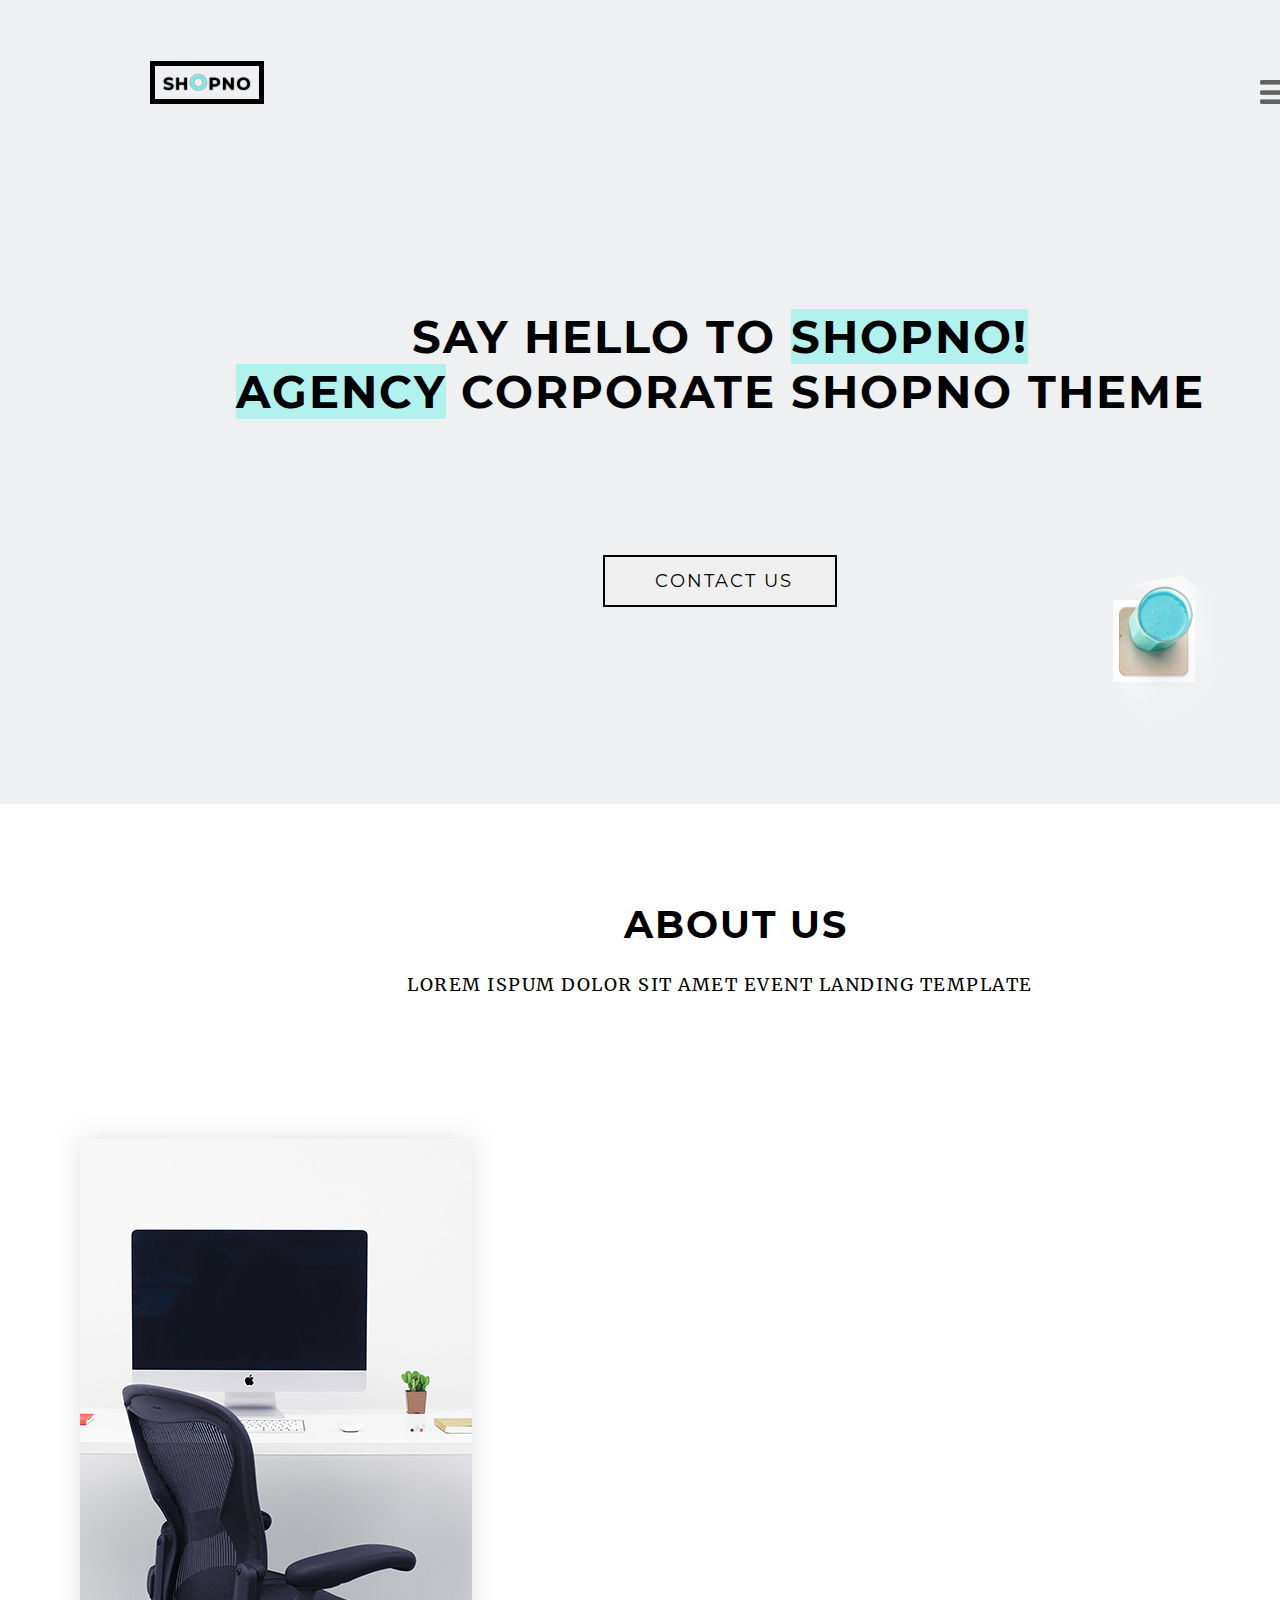
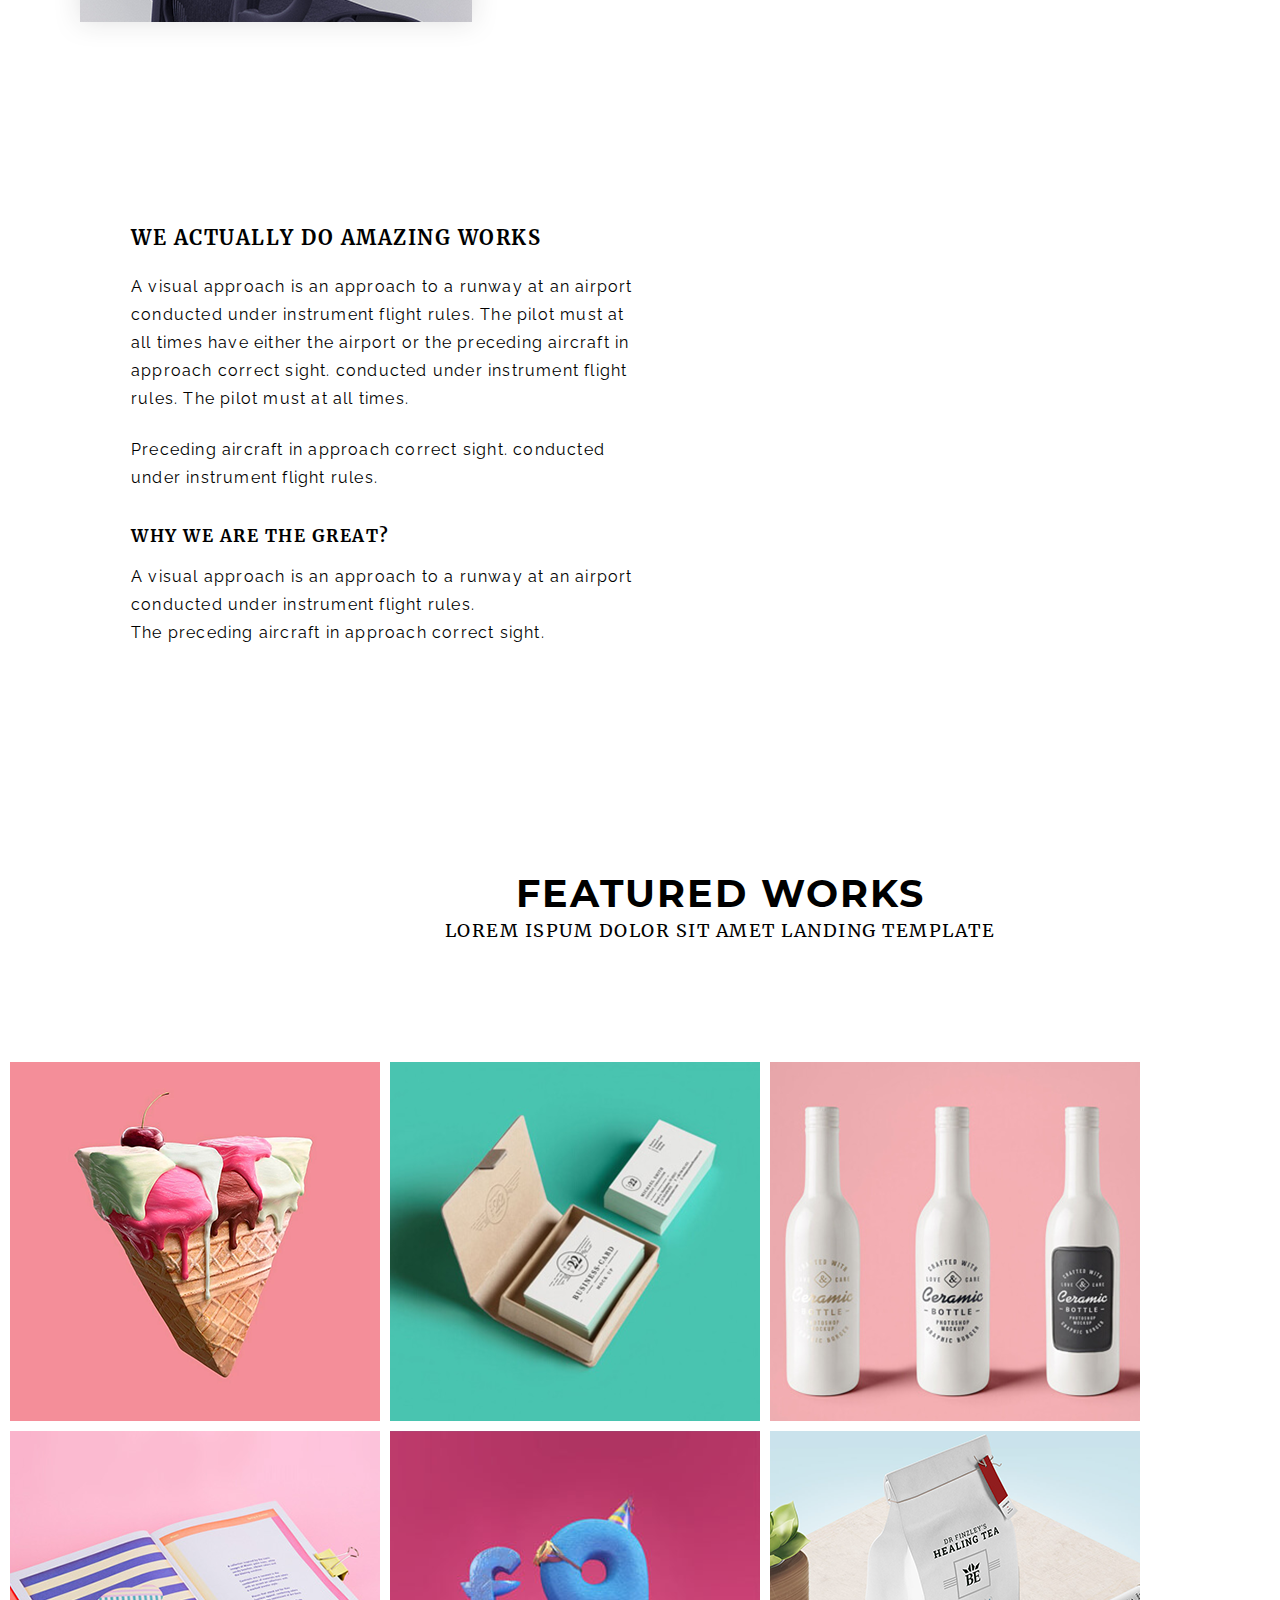
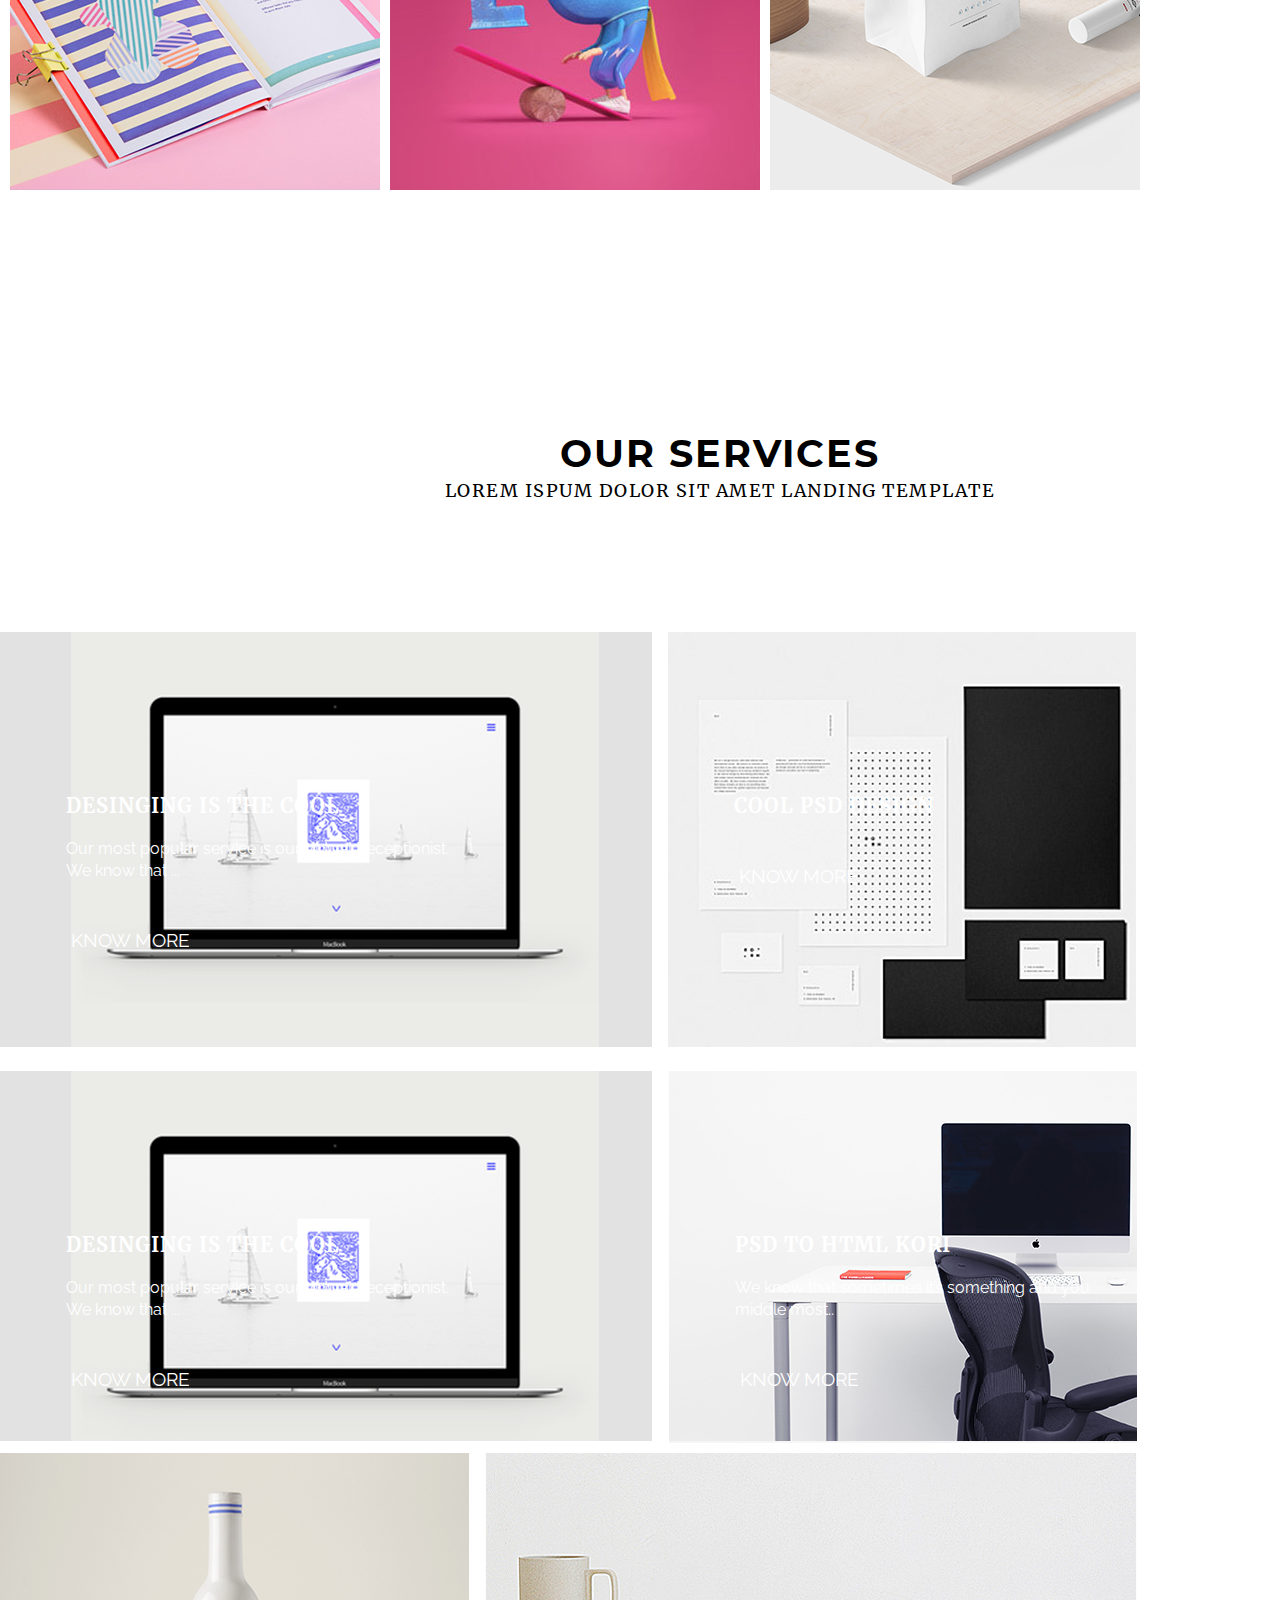
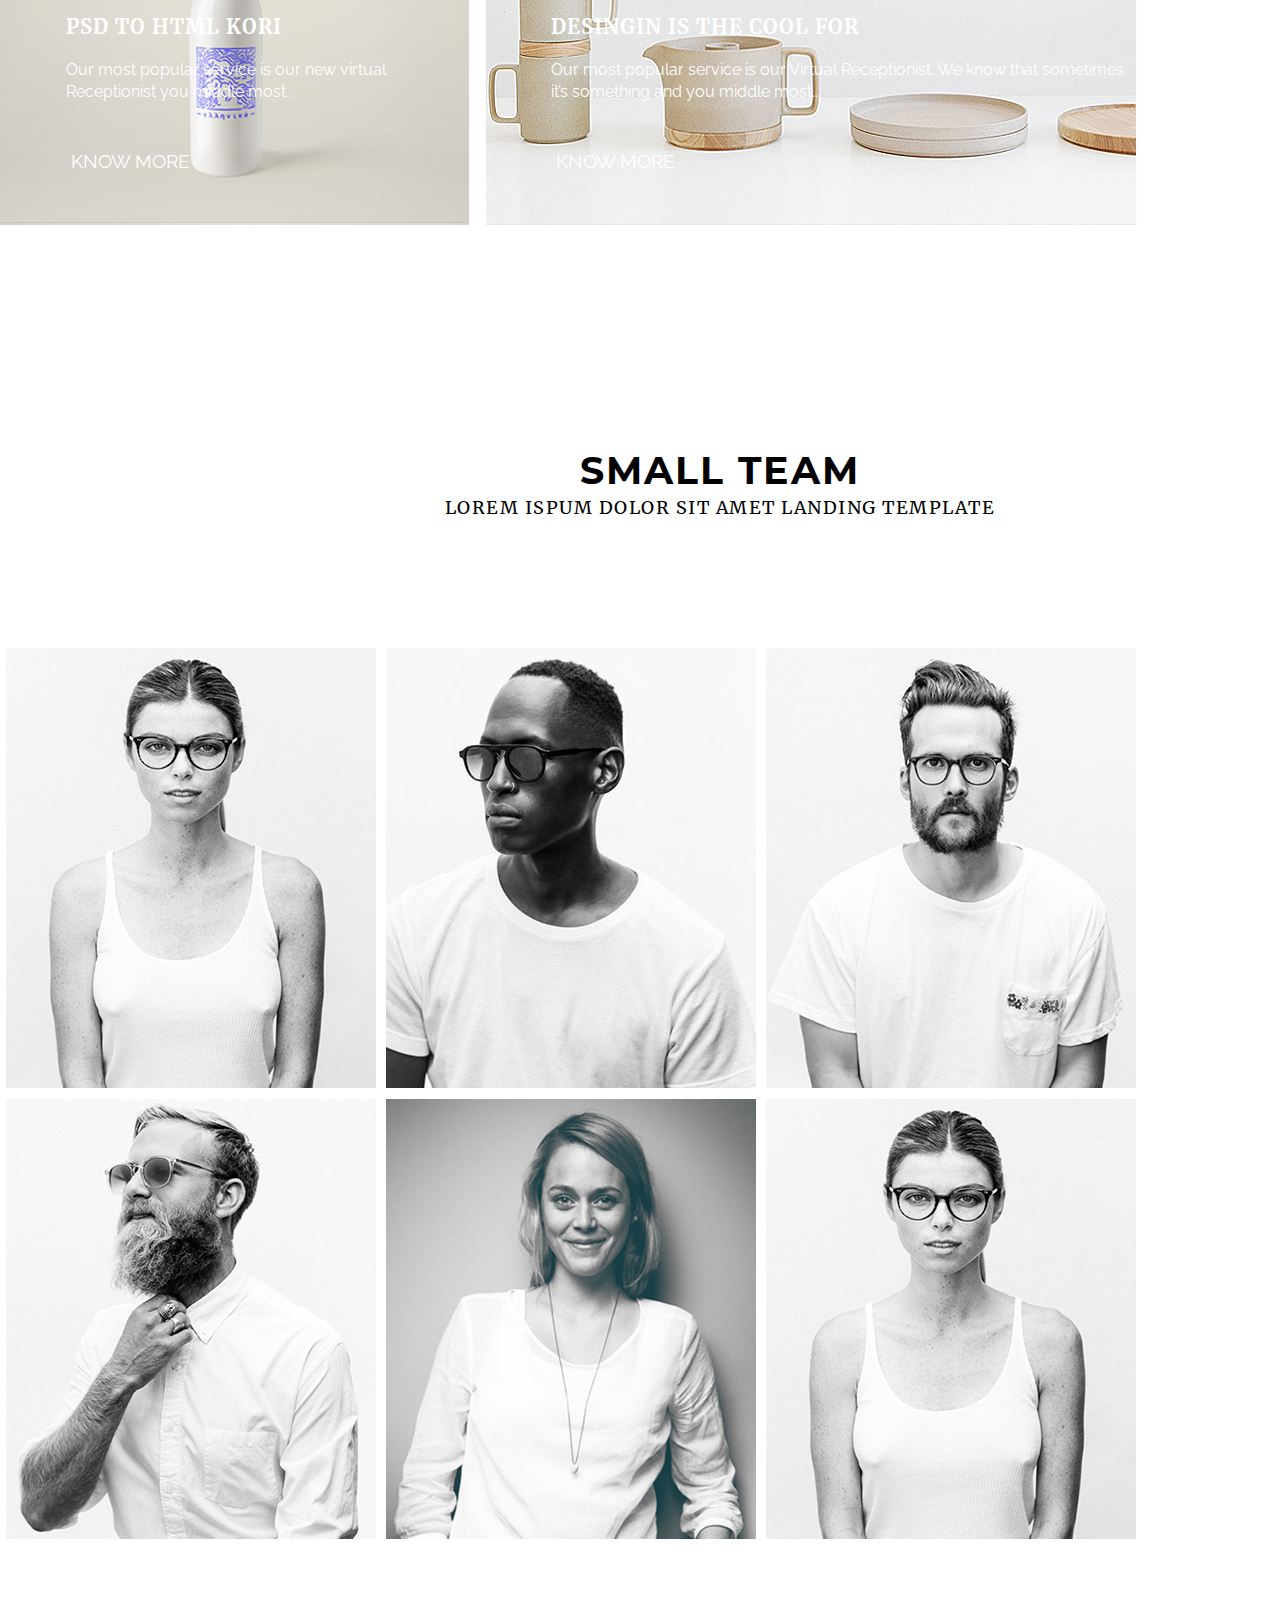
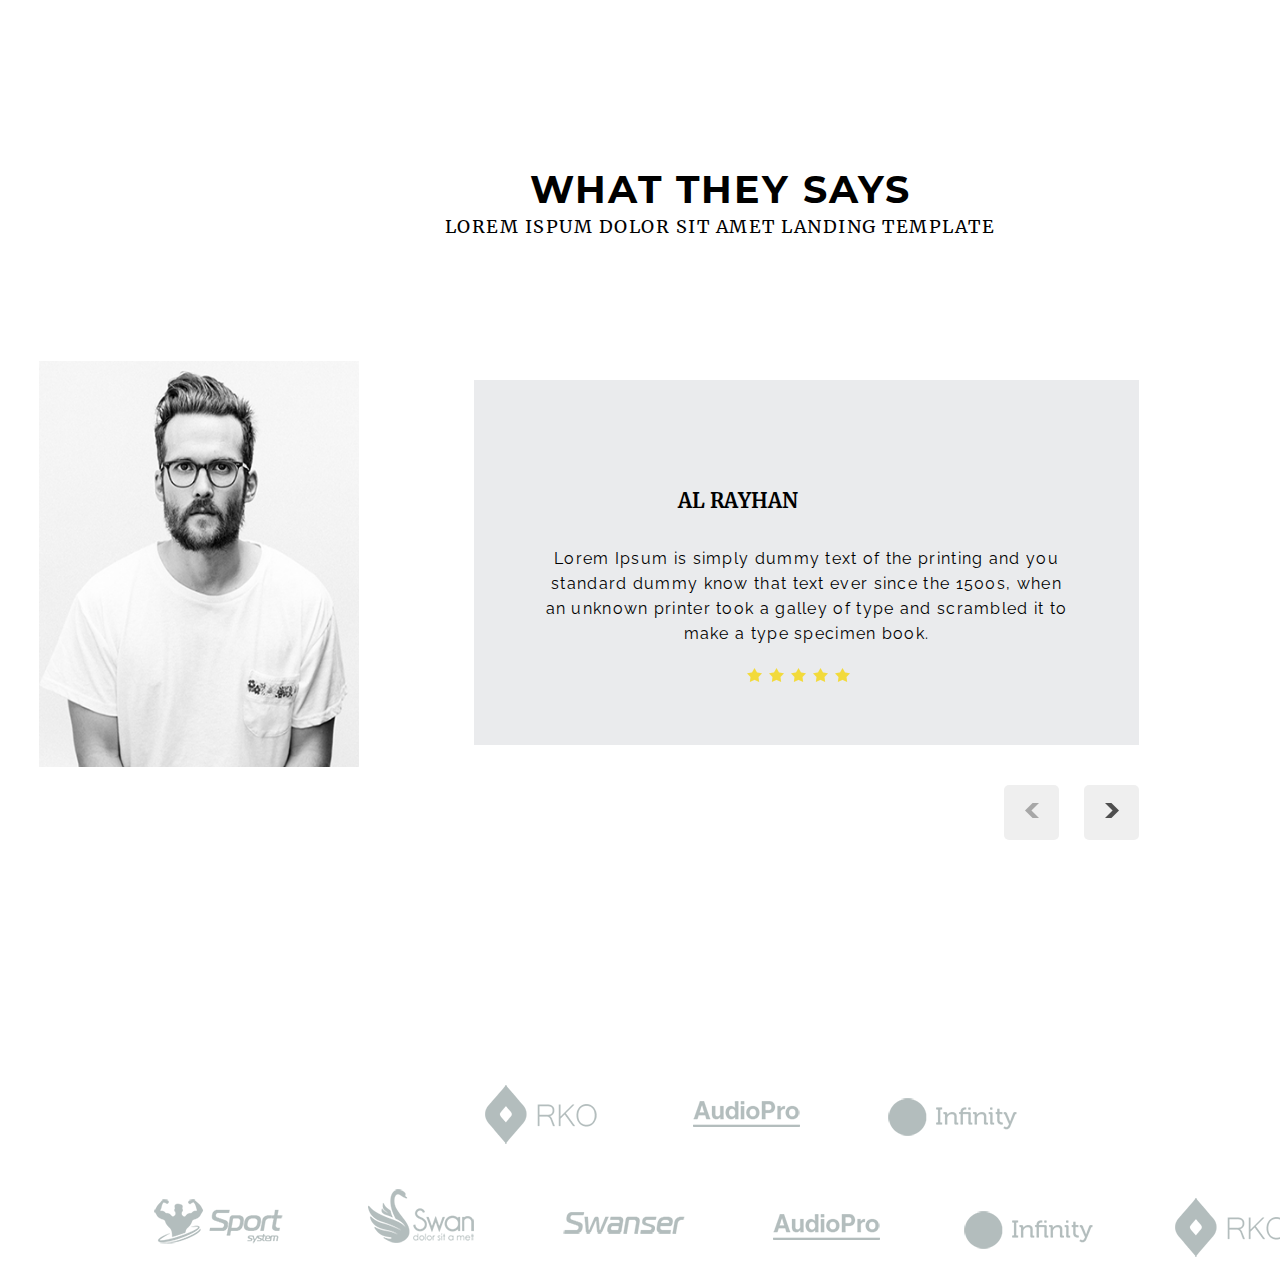
==== commit 83321edb: "work" ====
--- a/index.html
+++ b/index.html
@@ -26,8 +26,6 @@
       </header>
     </div>
   </div>
-  <div class="about-us-container">
-    <div class="container">
       <div class="about-us">
         <h2>ABOUT US</h2>
         <p class="our-text">LOREM ISPUM DOLOR SIT AMET EVENT LANDING TEMPLATE</p>
@@ -42,27 +40,27 @@
             </div>
           </div>
         </div>
+        <div class="about-work">
+          <p class="actually">WE ACTUALLY DO AMAZING WORKS</p>
+          <p class="visual-approach">A visual approach is an approach to a runway at an airport <br>
+            conducted under instrument flight rules. The pilot must at <br>
+            all times have either the airport or the preceding aircraft in <br>
+            approach correct sight. conducted under instrument flight <br>
+            rules. The pilot must at all times.
+          </p>
+          <p class="aircraft">Preceding aircraft in approach correct sight. conducted <br> under instrument flight
+            rules.
+          </p>
+          <p class="great">WHY WE ARE THE GREAT?</p>
+          <p class="rules">A visual approach is an approach to a runway at an airport <br>
+            conducted under instrument flight rules. <br>
+            The preceding aircraft in approach correct sight.
+          </p>
+        </div>
+      </div>
       </div>
     </div>
-    <div class="about-work">
-      <p class="actually">WE ACTUALLY DO AMAZING WORKS</p>
-      <p class="visual-approach">A visual approach is an approach to a runway at an airport <br>
-        conducted under instrument flight rules. The pilot must at <br>
-        all times have either the airport or the preceding aircraft in <br>
-        approach correct sight. conducted under instrument flight <br>
-        rules. The pilot must at all times.
-      </p>
-      <p class="aircraft">Preceding aircraft in approach correct sight. conducted <br> under instrument flight
-        rules.
-      </p>
-      <p class="great">WHY WE ARE THE GREAT?</p>
-      <p class="rules">A visual approach is an approach to a runway at an airport <br>
-        conducted under instrument flight rules. <br>
-        The preceding aircraft in approach correct sight.
-      </p>
-    </div>
-  </div>
-  </div>
+
   <div class="works">
     <h3>FEATURED WORKS</h3>
     <p class="our-text">LOREM ISPUM DOLOR SIT AMET LANDING TEMPLATE</p>
--- a/style.css
+++ b/style.css
@@ -378,7 +378,7 @@
   width: 55px;
   height: 55px;
   border-radius: 5px;
-  margin-top: 41px;
+  margin-top: 40px;
 }
 .buttons-container {
   display: flex;
@@ -391,8 +391,8 @@
  background-color: #71f6eb;
 }
 .logos {
-  margin-top: 246px;
-  margin-left: 153px;
+  margin-top: 245px;
+  margin-left: 154px;
 }
 .about-us-container {
   background-color: #f8fafa;
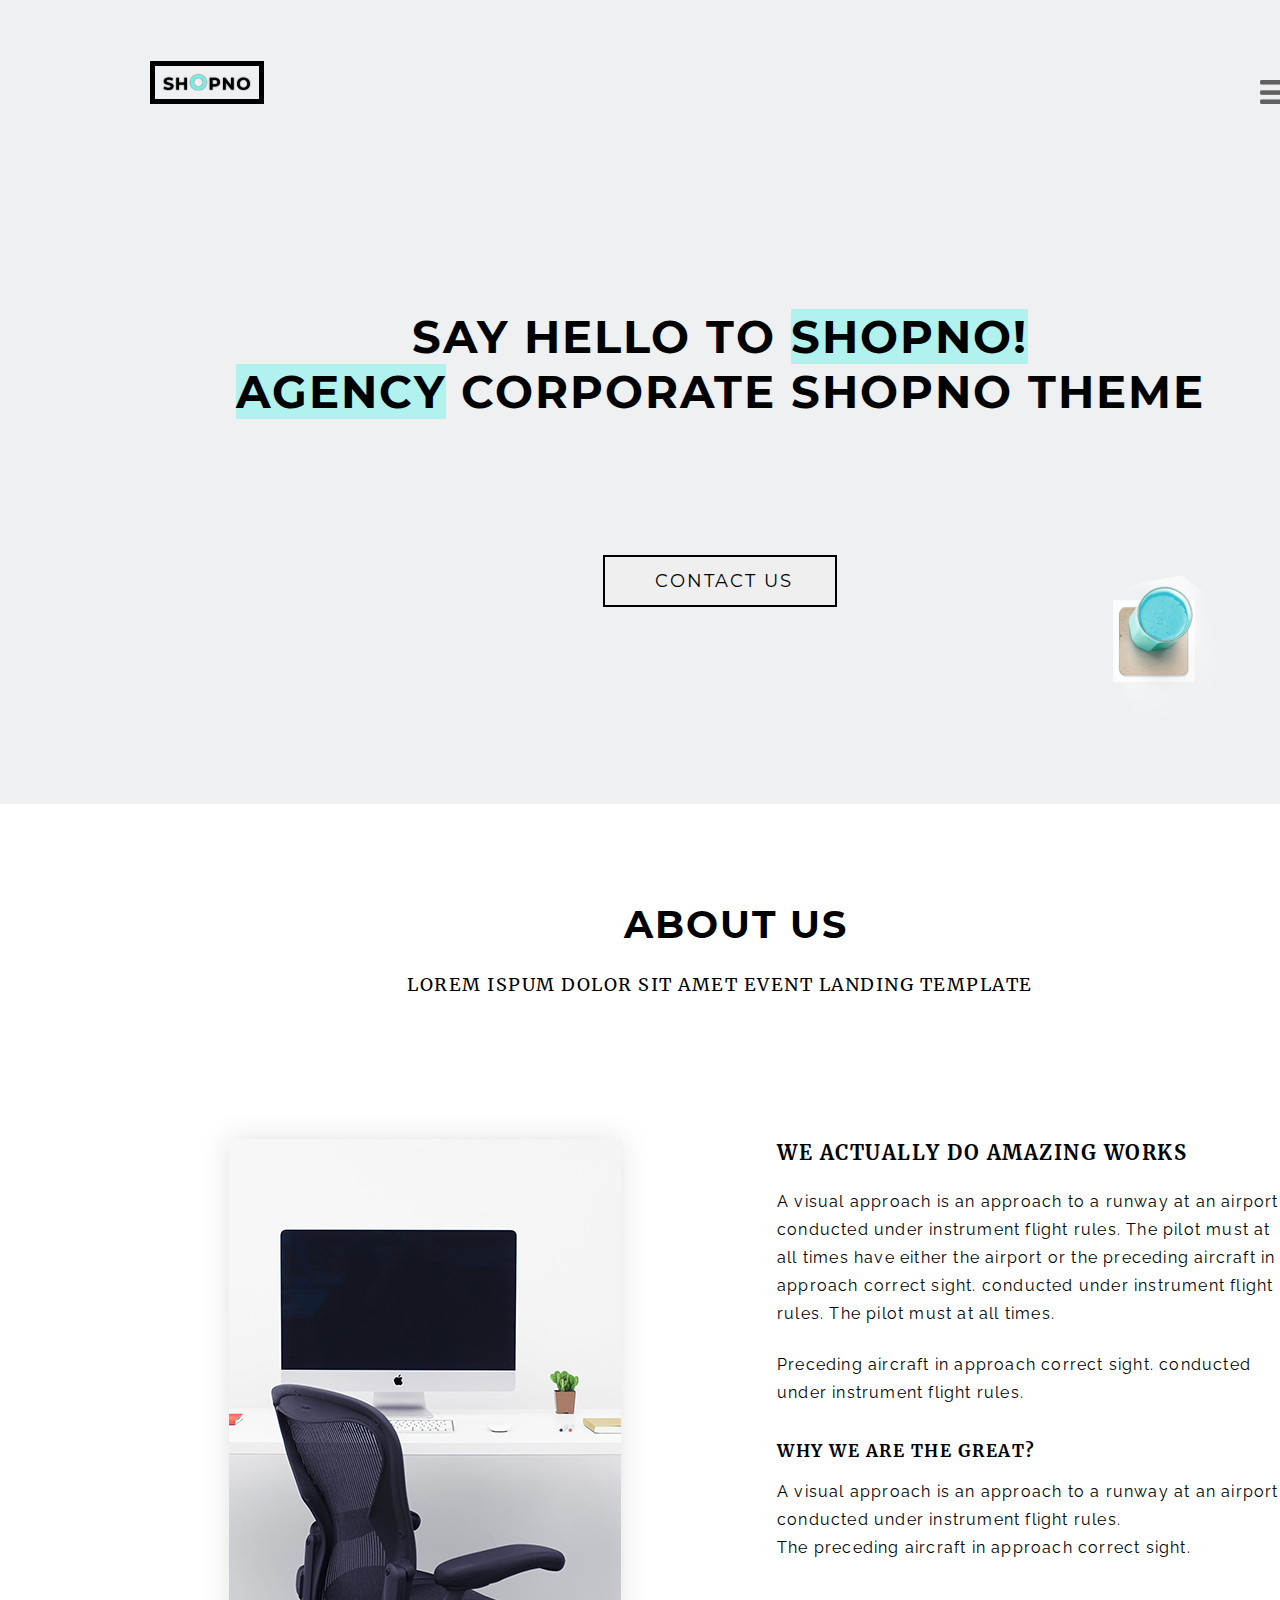
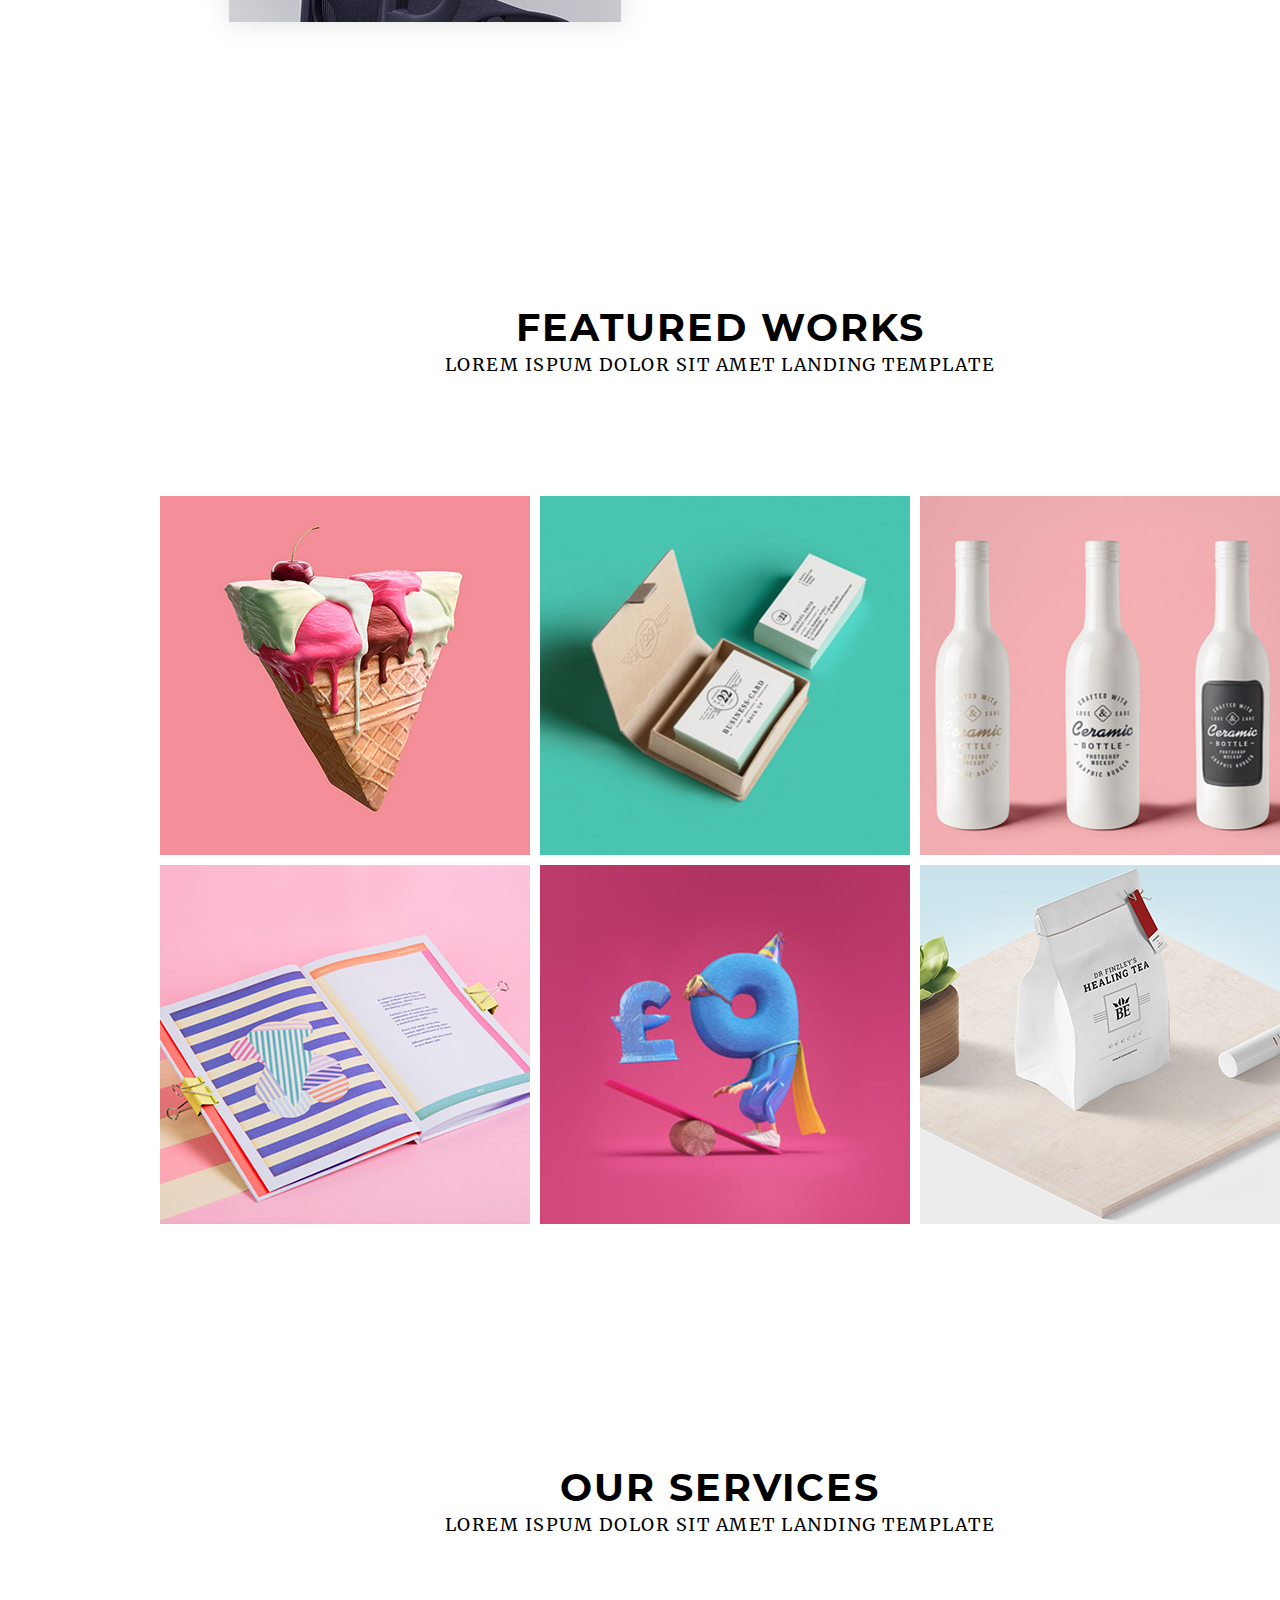
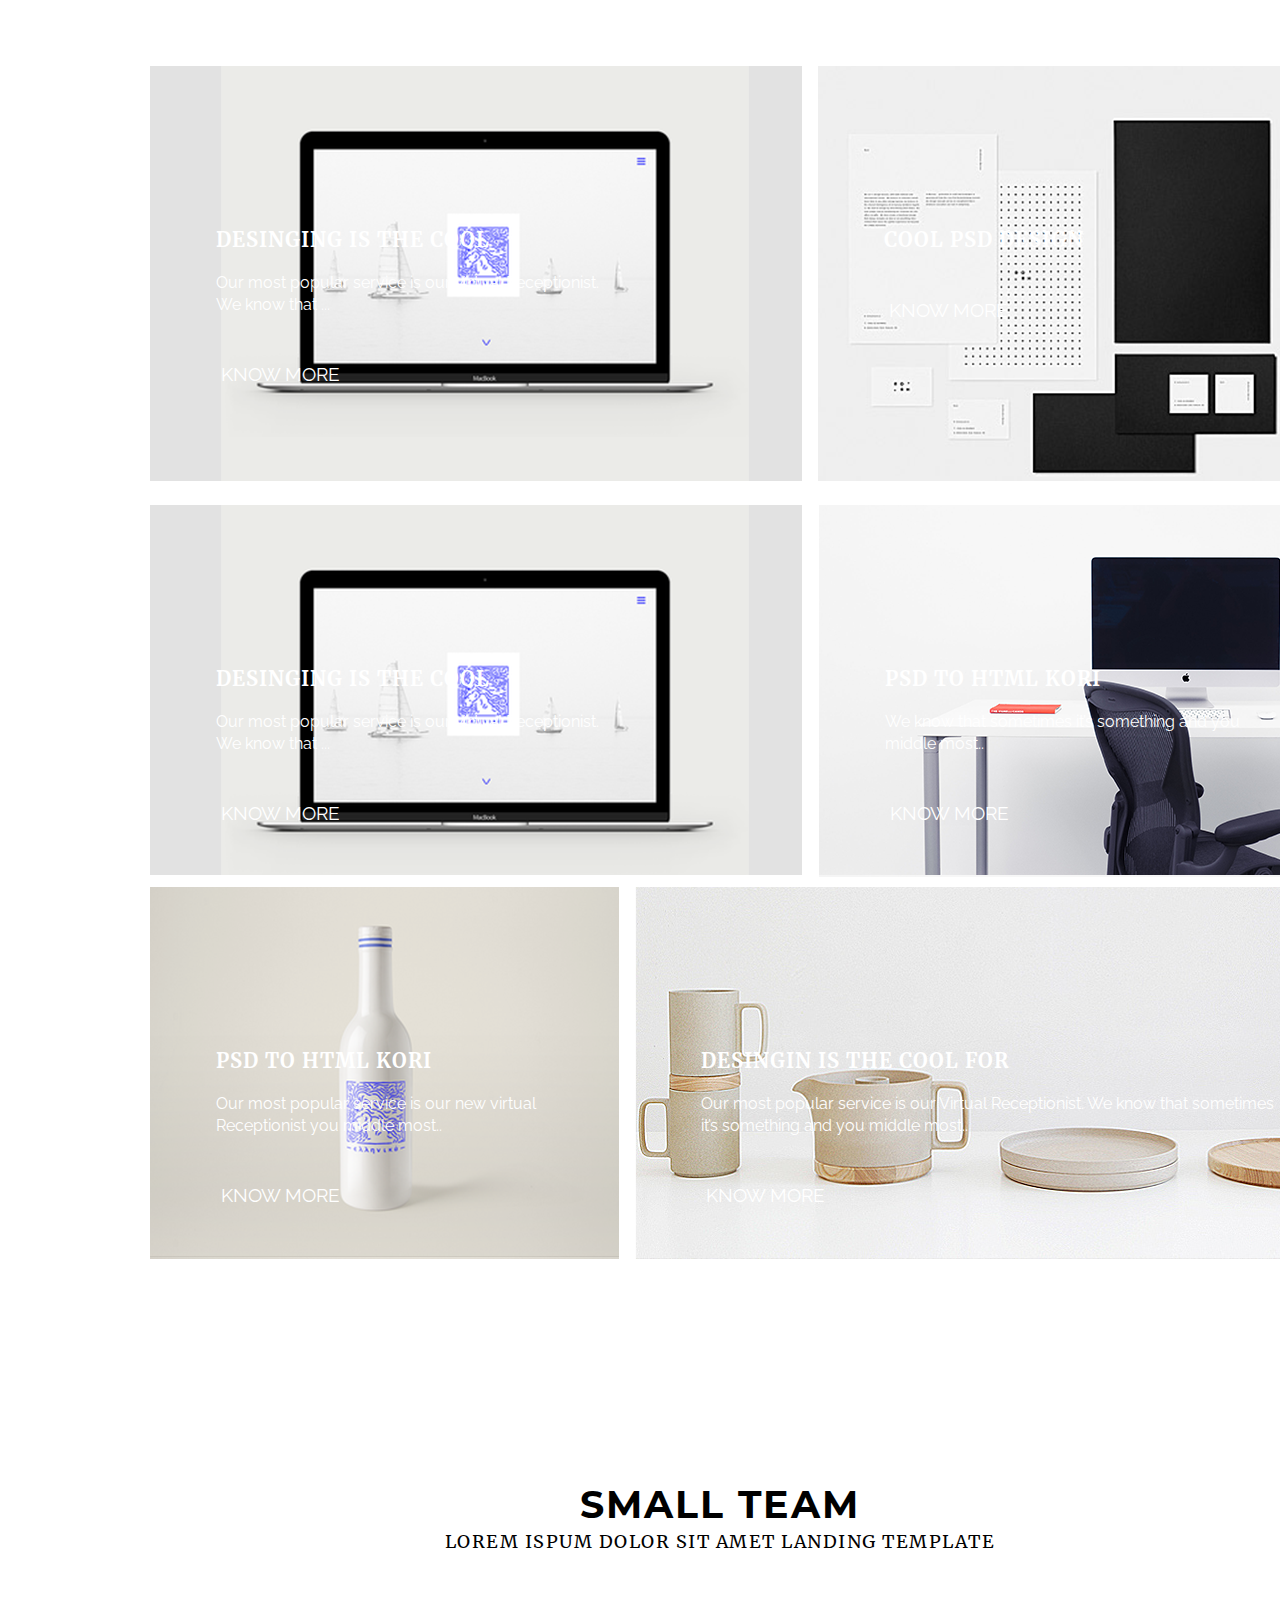
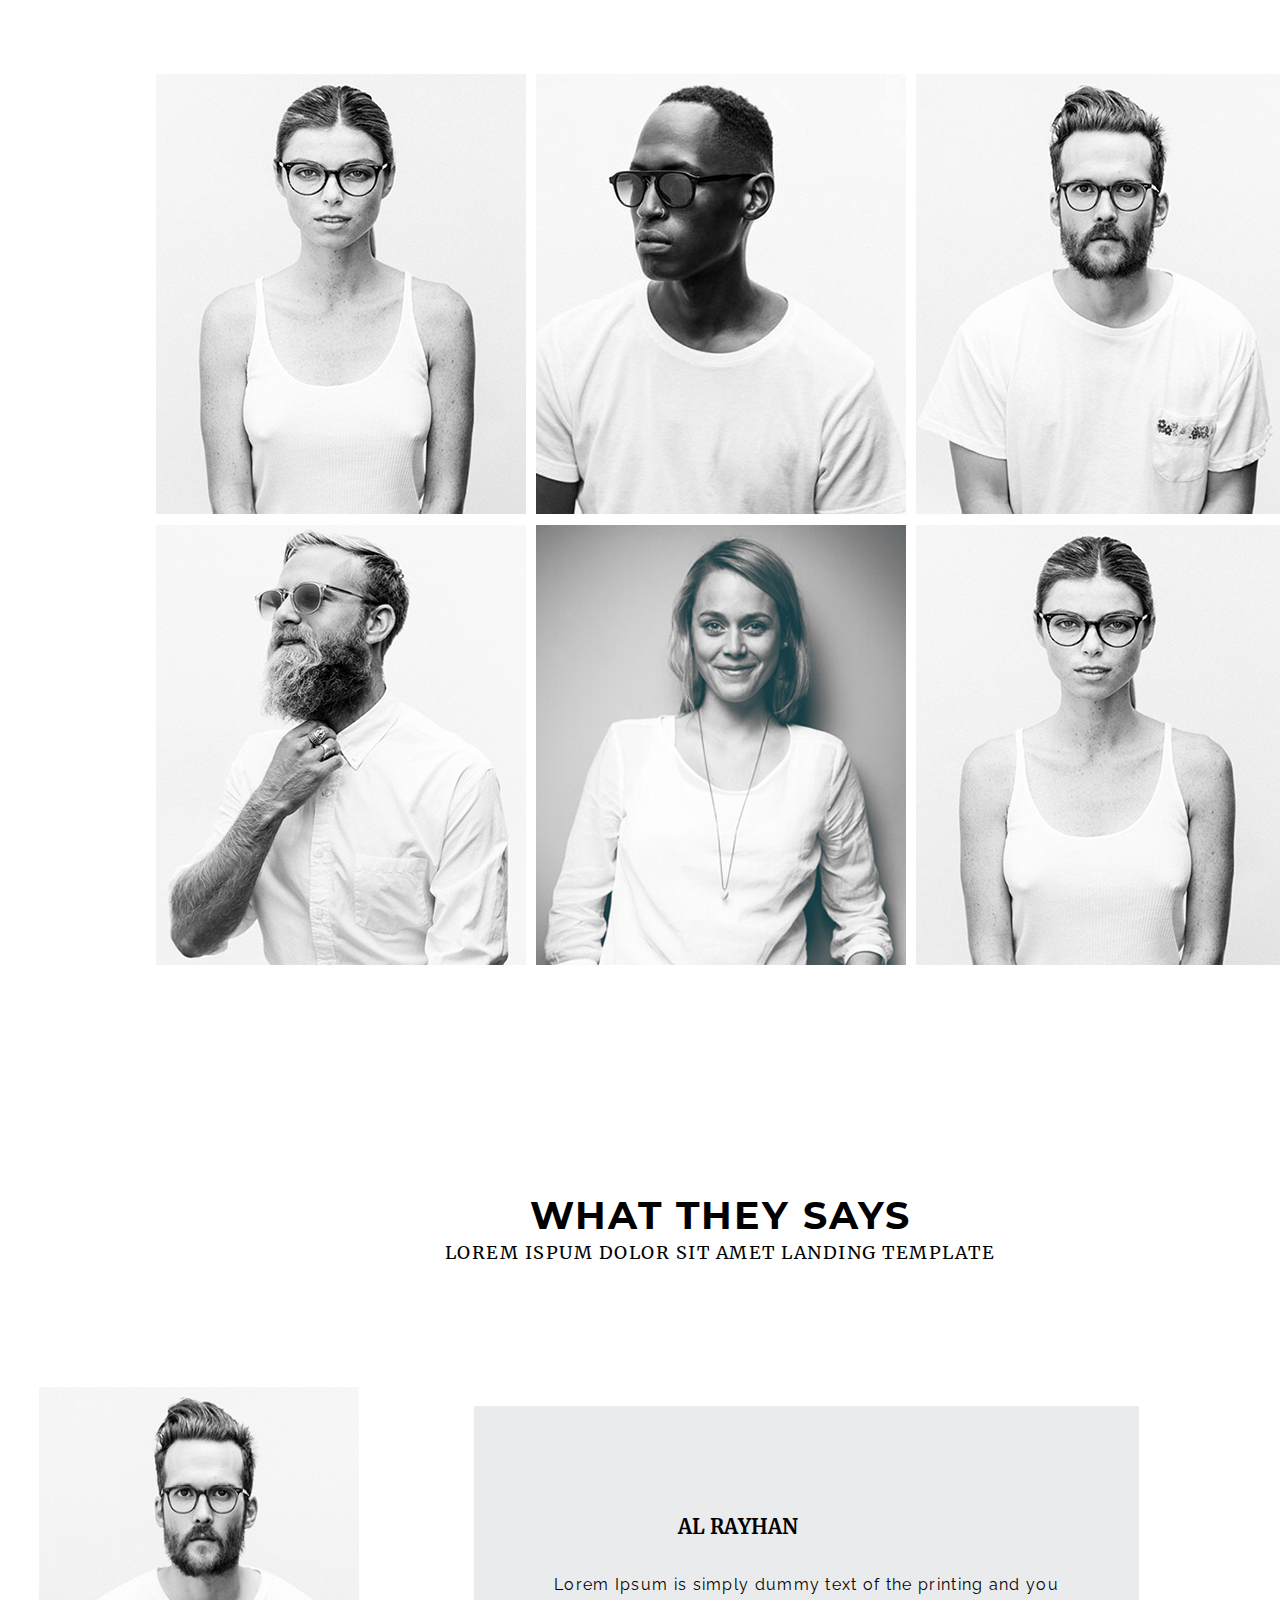
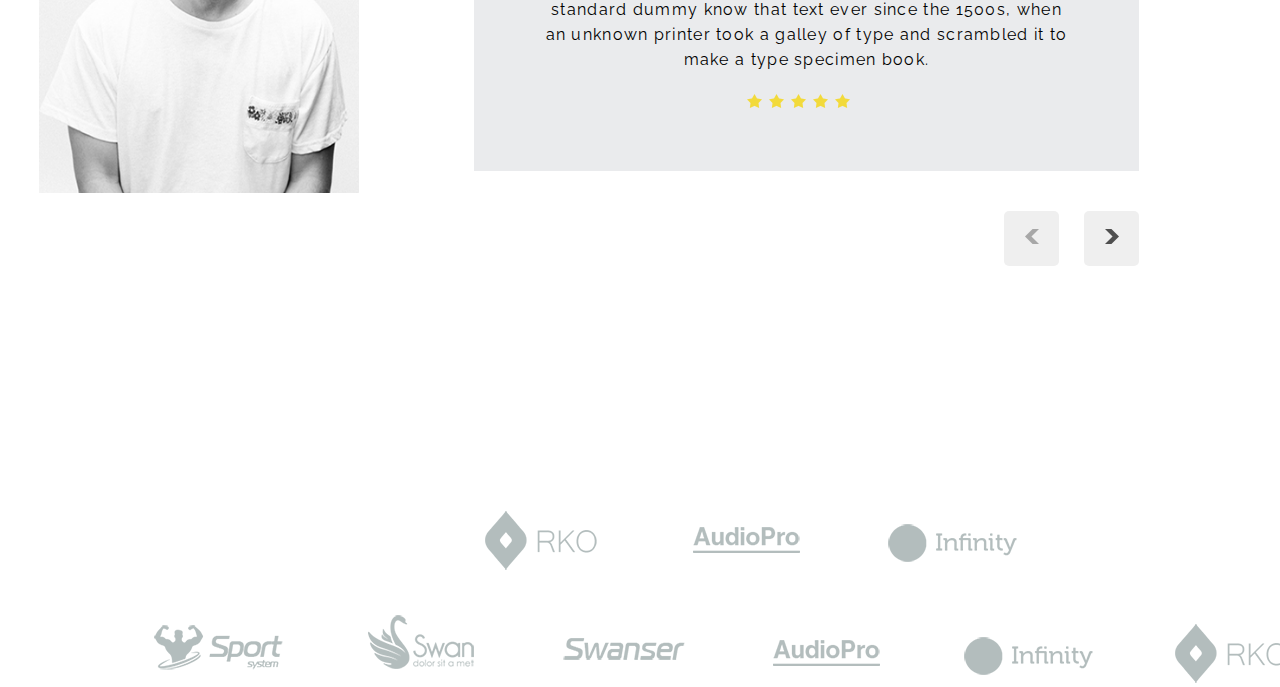
==== commit 000f2966: "work" ====
--- a/index.html
+++ b/index.html
@@ -26,45 +26,45 @@
       </header>
     </div>
   </div>
-      <div class="about-us">
-        <h2>ABOUT US</h2>
-        <p class="our-text">LOREM ISPUM DOLOR SIT AMET EVENT LANDING TEMPLATE</p>
-        <div class="work">
-          <div class="images">
-            <img class="photo" src="images/Image.png" alt="">
-            <div class="button-container">
-              <button><img class="blk" src="images/Rounded Rectangle 2 copy 2.png" alt=""></button>
-              <button><img class="blk" src="images/Rounded Rectangle 2 copy.png" alt=""></button>
-              <button><img class="blk" src="images/Rounded Rectangle 2 copy 2.png" alt=""></button>
-              <button><img class="blk" src="images/Rounded Rectangle 2 copy 2.png" alt=""></button>
-            </div>
+  <div class="about-us">
+    <h2>ABOUT US</h2>
+    <p class="our-text">LOREM ISPUM DOLOR SIT AMET EVENT LANDING TEMPLATE</p>
+    <div class="container">
+      <div class="work">
+        <div class="images">
+          <img class="photo" src="images/Image.png" alt="">
+          <div class="button-container">
+            <button><img class="blk" src="images/Rounded Rectangle 2 copy 2.png" alt=""></button>
+            <button><img class="blk" src="images/Rounded Rectangle 2 copy.png" alt=""></button>
+            <button><img class="blk" src="images/Rounded Rectangle 2 copy 2.png" alt=""></button>
+            <button><img class="blk" src="images/Rounded Rectangle 2 copy 2.png" alt=""></button>
           </div>
         </div>
-        <div class="about-work">
-          <p class="actually">WE ACTUALLY DO AMAZING WORKS</p>
-          <p class="visual-approach">A visual approach is an approach to a runway at an airport <br>
-            conducted under instrument flight rules. The pilot must at <br>
-            all times have either the airport or the preceding aircraft in <br>
-            approach correct sight. conducted under instrument flight <br>
-            rules. The pilot must at all times.
-          </p>
-          <p class="aircraft">Preceding aircraft in approach correct sight. conducted <br> under instrument flight
-            rules.
-          </p>
-          <p class="great">WHY WE ARE THE GREAT?</p>
-          <p class="rules">A visual approach is an approach to a runway at an airport <br>
-            conducted under instrument flight rules. <br>
-            The preceding aircraft in approach correct sight.
-          </p>
-        </div>
       </div>
+      <div class="about-work">
+        <p class="actually">WE ACTUALLY DO AMAZING WORKS</p>
+        <p class="visual-approach">A visual approach is an approach to a runway at an airport <br>
+          conducted under instrument flight rules. The pilot must at <br>
+          all times have either the airport or the preceding aircraft in <br>
+          approach correct sight. conducted under instrument flight <br>
+          rules. The pilot must at all times.
+        </p>
+        <p class="aircraft">Preceding aircraft in approach correct sight. conducted <br> under instrument flight
+          rules.
+        </p>
+        <p class="great">WHY WE ARE THE GREAT?</p>
+        <p class="rules">A visual approach is an approach to a runway at an airport <br>
+          conducted under instrument flight rules. <br>
+          The preceding aircraft in approach correct sight.
+        </p>
       </div>
     </div>
+  </div>
 
   <div class="works">
     <h3>FEATURED WORKS</h3>
     <p class="our-text">LOREM ISPUM DOLOR SIT AMET LANDING TEMPLATE</p>
-    <div class="img-container">
+    <div class="container">
       <img src="images/ice cream.png" alt="">
       <img src="images/exhibit.png" alt="">
       <img src="images/bottle.png" alt="">
@@ -77,42 +77,44 @@
     <h4>OUR SERVICES</h4>
     <p class="our-text">LOREM ISPUM DOLOR SIT AMET LANDING TEMPLATE</p>
   </div>
-  <div class="design">
-    <div class="one-picture">
-      <p class="cool-design">DESINGING IS THE COOL</p>
-      <p class="virtual">Our most popular service is our Virtual Receptionist. <br> We know that ...</p>
-      <p class="know-more">KNOW MORE</p>
-    </div>
-    <div class="two-picture">
-      <p class="cool-design">COOL PSD DESIGN</p>
-      <p class="know-more">KNOW MORE</p>
-    </div>
-    <div class="three-picture">
-      <p class="cool-design">DESINGING IS THE COOL</p>
-      <p class="virtual">Our most popular service is our Virtual Receptionist. <br> We know that ...</p>
-      <p class="know-more">KNOW MORE</p>
-    </div>
-    <div class="four-picture">
-      <p class="cool-design">PSD TO HTML KORI</p>
-      <p class="virtual">We know that sometimes it’s something and you middle most..</p>
-      <p class="know-more">KNOW MORE</p>
-    </div>
-    <div class="five-picture">
-      <p class="cool-design">PSD TO HTML KORI</p>
-      <p class="virtual">Our most popular service is our new virtual Receptionist you middle most..</p>
-      <p class="know-more">KNOW MORE</p>
-    </div>
-    <div class="six-picture">
-      <p class="cool-design">DESINGIN IS THE COOL FOR</p>
-      <p class="virtual">Our most popular service is our Virtual Receptionist. We know that sometimes it’s something
-        and you middle most..</p>
-      <p class="know-more">KNOW MORE</p>
+  <div class="container">
+    <div class="design">
+      <div class="one-picture">
+        <p class="cool-design">DESINGING IS THE COOL</p>
+        <p class="virtual">Our most popular service is our Virtual Receptionist. <br> We know that ...</p>
+        <p class="know-more">KNOW MORE</p>
+      </div>
+      <div class="two-picture">
+        <p class="cool-design">COOL PSD DESIGN</p>
+        <p class="know-more">KNOW MORE</p>
+      </div>
+      <div class="three-picture">
+        <p class="cool-design">DESINGING IS THE COOL</p>
+        <p class="virtual">Our most popular service is our Virtual Receptionist. <br> We know that ...</p>
+        <p class="know-more">KNOW MORE</p>
+      </div>
+      <div class="four-picture">
+        <p class="cool-design">PSD TO HTML KORI</p>
+        <p class="virtual">We know that sometimes it’s something and you middle most..</p>
+        <p class="know-more">KNOW MORE</p>
+      </div>
+      <div class="five-picture">
+        <p class="cool-design">PSD TO HTML KORI</p>
+        <p class="virtual">Our most popular service is our new virtual Receptionist you middle most..</p>
+        <p class="know-more">KNOW MORE</p>
+      </div>
+      <div class="six-picture">
+        <p class="cool-design">DESINGIN IS THE COOL FOR</p>
+        <p class="virtual">Our most popular service is our Virtual Receptionist. We know that sometimes it’s something
+          and you middle most..</p>
+        <p class="know-more">KNOW MORE</p>
+      </div>
     </div>
   </div>
   <div class="workers">
     <h3>SMALL TEAM</h3>
     <p class="our-text">LOREM ISPUM DOLOR SIT AMET LANDING TEMPLATE</p>
-    <div class="images-container">
+    <div class="container">
       <img src="images/one man.png" alt="">
       <img src="images/two man.png " alt="">
       <img src="images/three man.png " alt="">
@@ -160,6 +162,8 @@
   </div>
   <img class="logos" src="images/logos.png" alt="">
   </div>
+  </div>
+
 </body>
 
 </html>--- a/style.css
+++ b/style.css
@@ -88,6 +88,9 @@
     width: 1140px;
     margin: 0 auto;
 }
+.about-us .container {
+  display: flex;
+}
 .head-container {
     display: flex;
     justify-content: space-between;
@@ -162,7 +165,7 @@
   display: block;
 }
 .images .photo {
-  margin-left: 55px;
+  margin-left: 54px;
   margin-top: 118px;
 }
 .images button {
@@ -208,6 +211,7 @@
   margin-left: 228px;
   margin-top: 12px;
 }
+
 h3 {
     font-family:Montserrat-Bold;
     font-size: 38px;
@@ -229,14 +233,17 @@
     margin-top: 2px;
     letter-spacing: 1.5px;
 }
-.img-container {
+.works .container {
   display: flex;
   margin-top: 110px;
   flex-wrap: wrap;
 }
-.img-container img {
+.works img {
   margin-left: 10px;
   margin-top: 10px
+}
+.workers .container {
+  margin-top: 114px;
 }
 h4 {
   font-family: Montserrat-Bold;
@@ -250,6 +257,10 @@
   display:flex;
   flex-wrap: wrap;
 }
+.workers img {
+  margin-left: 6px;
+  margin-top: 7px;
+}
 .design img {
   margin-top: 5px;
   margin-left: 5px;
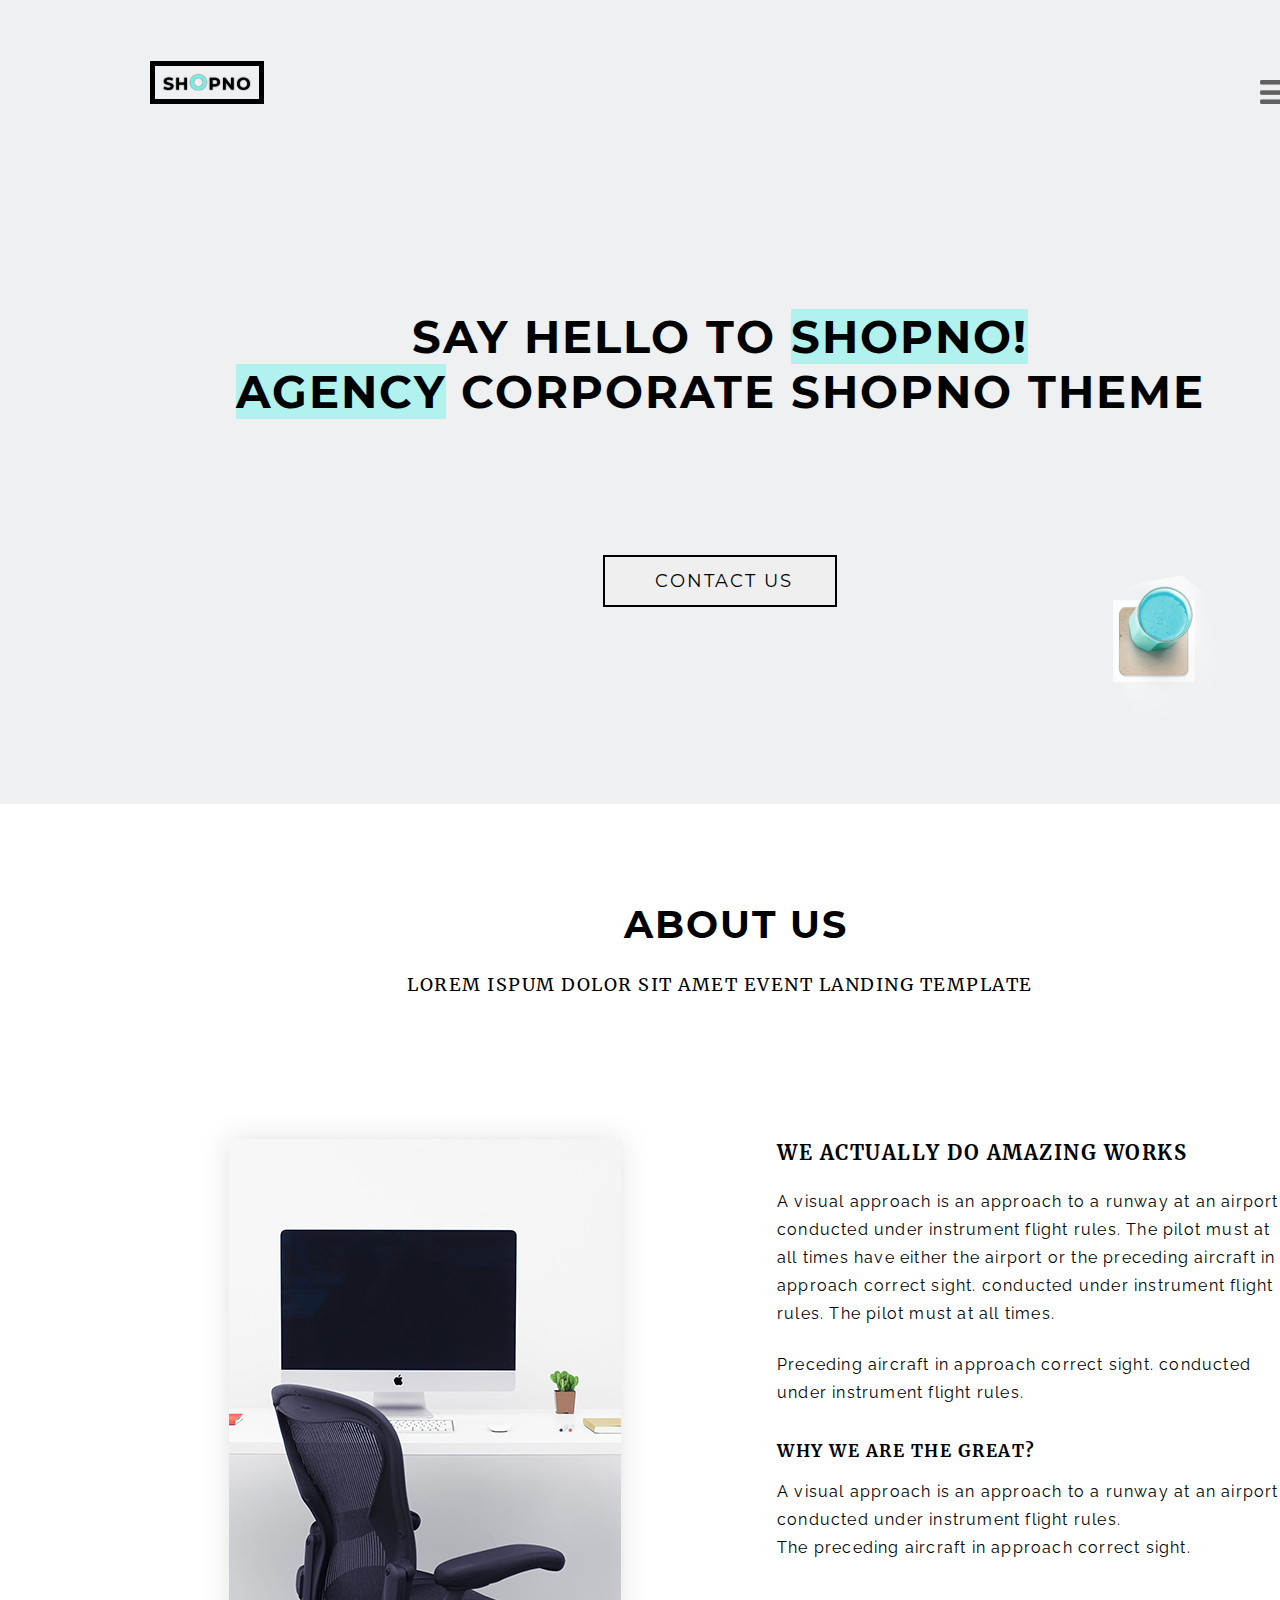
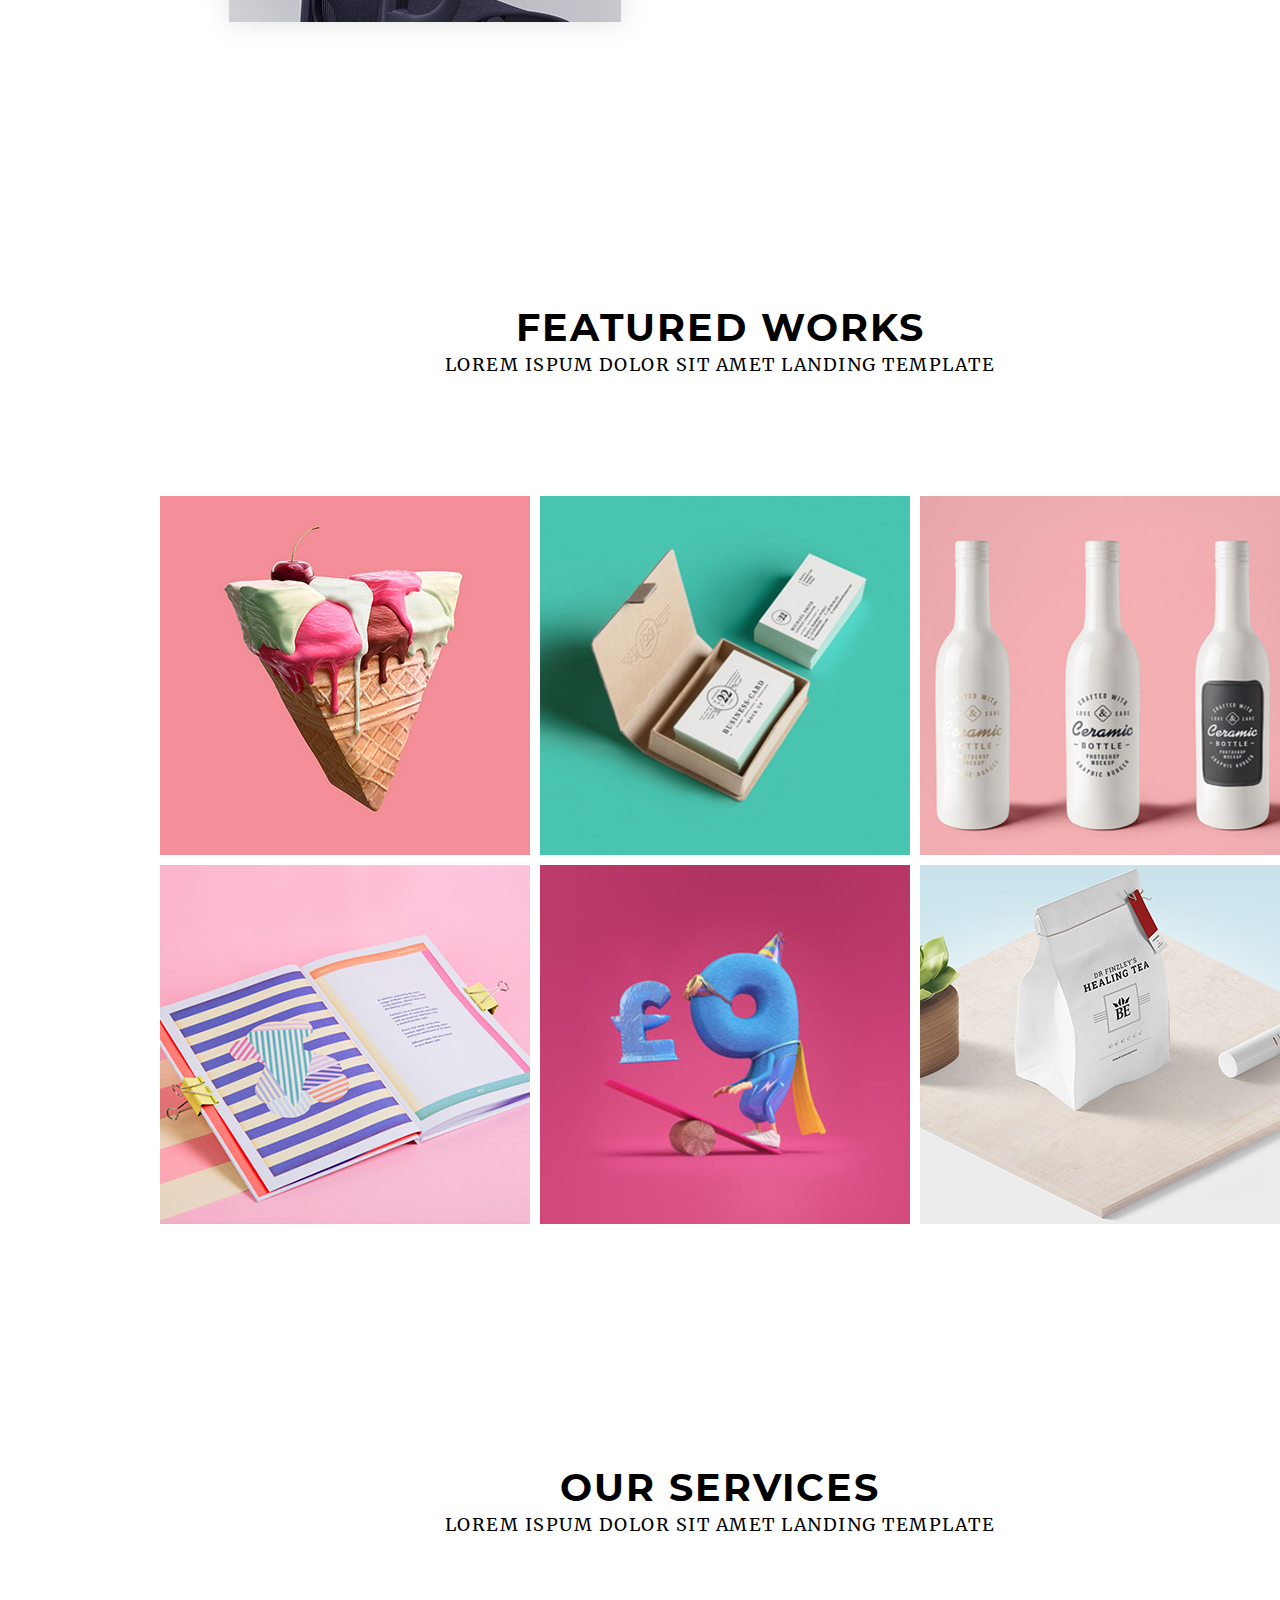
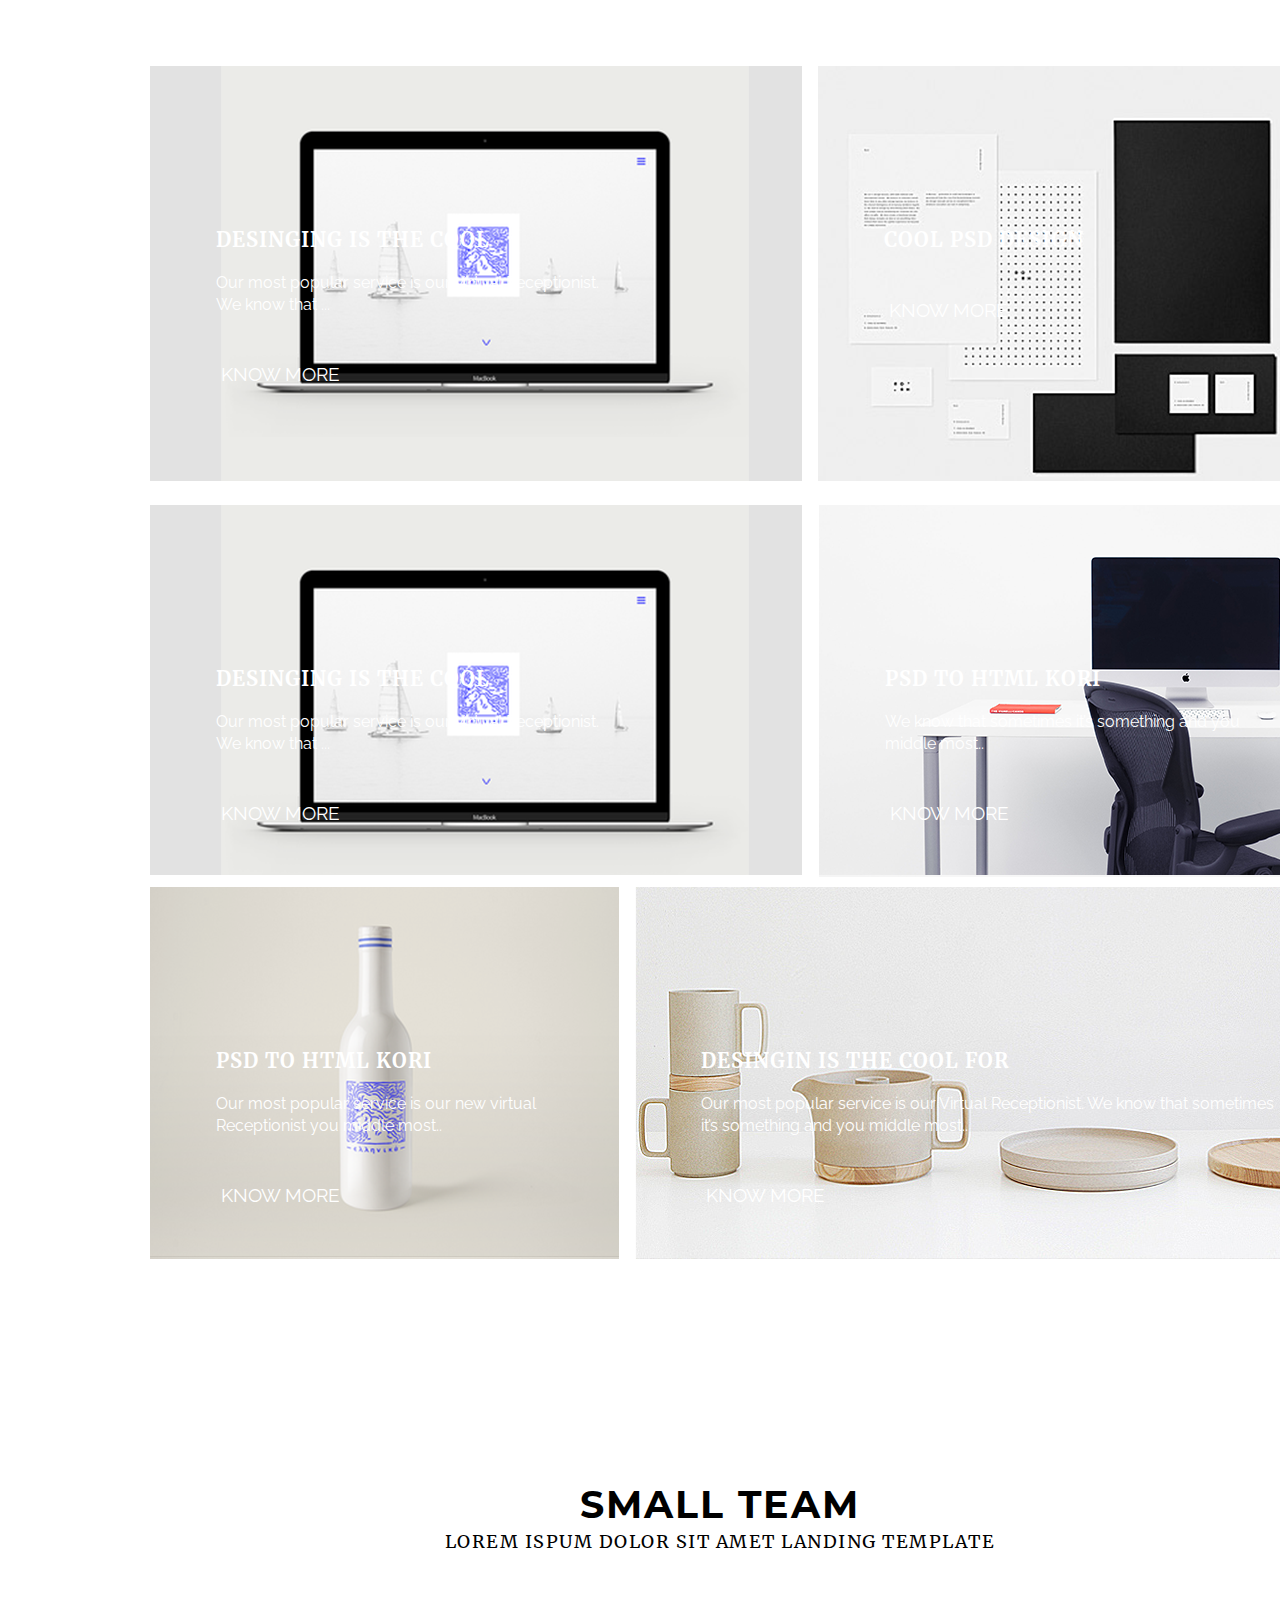
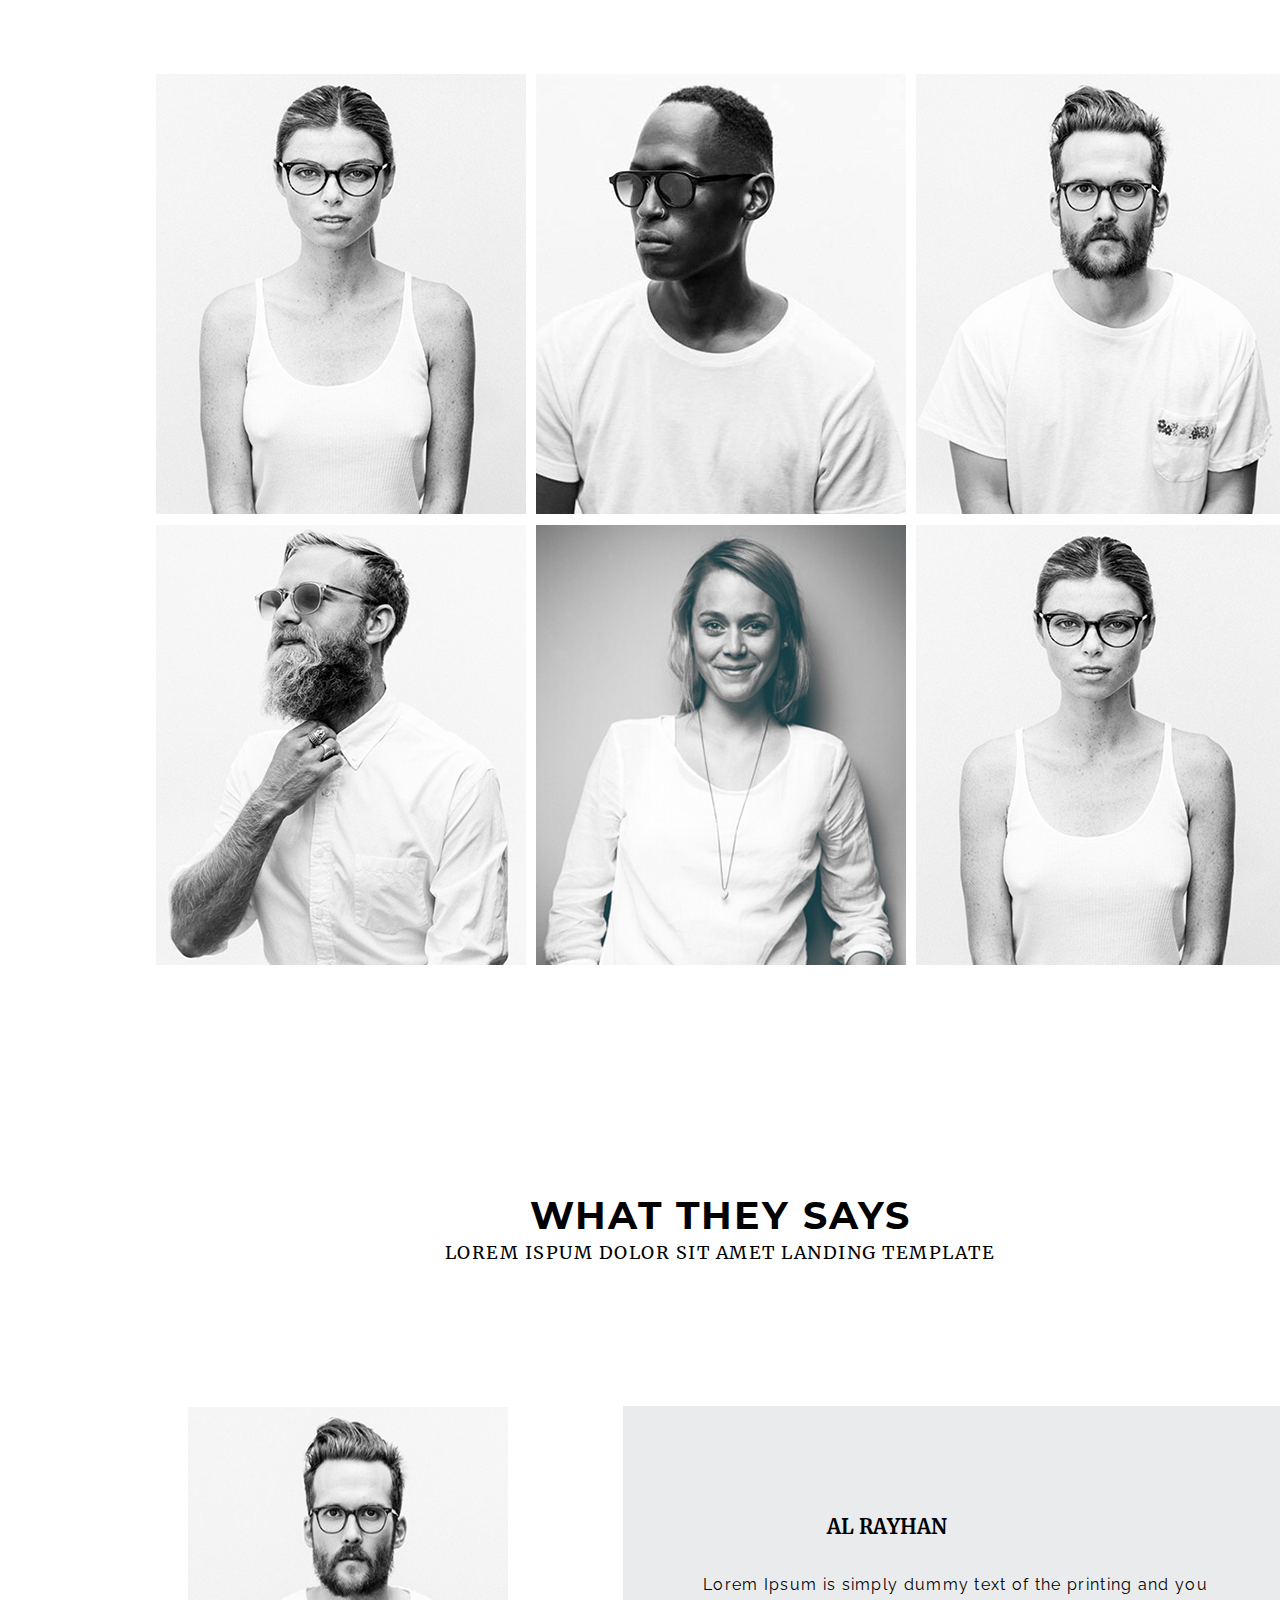
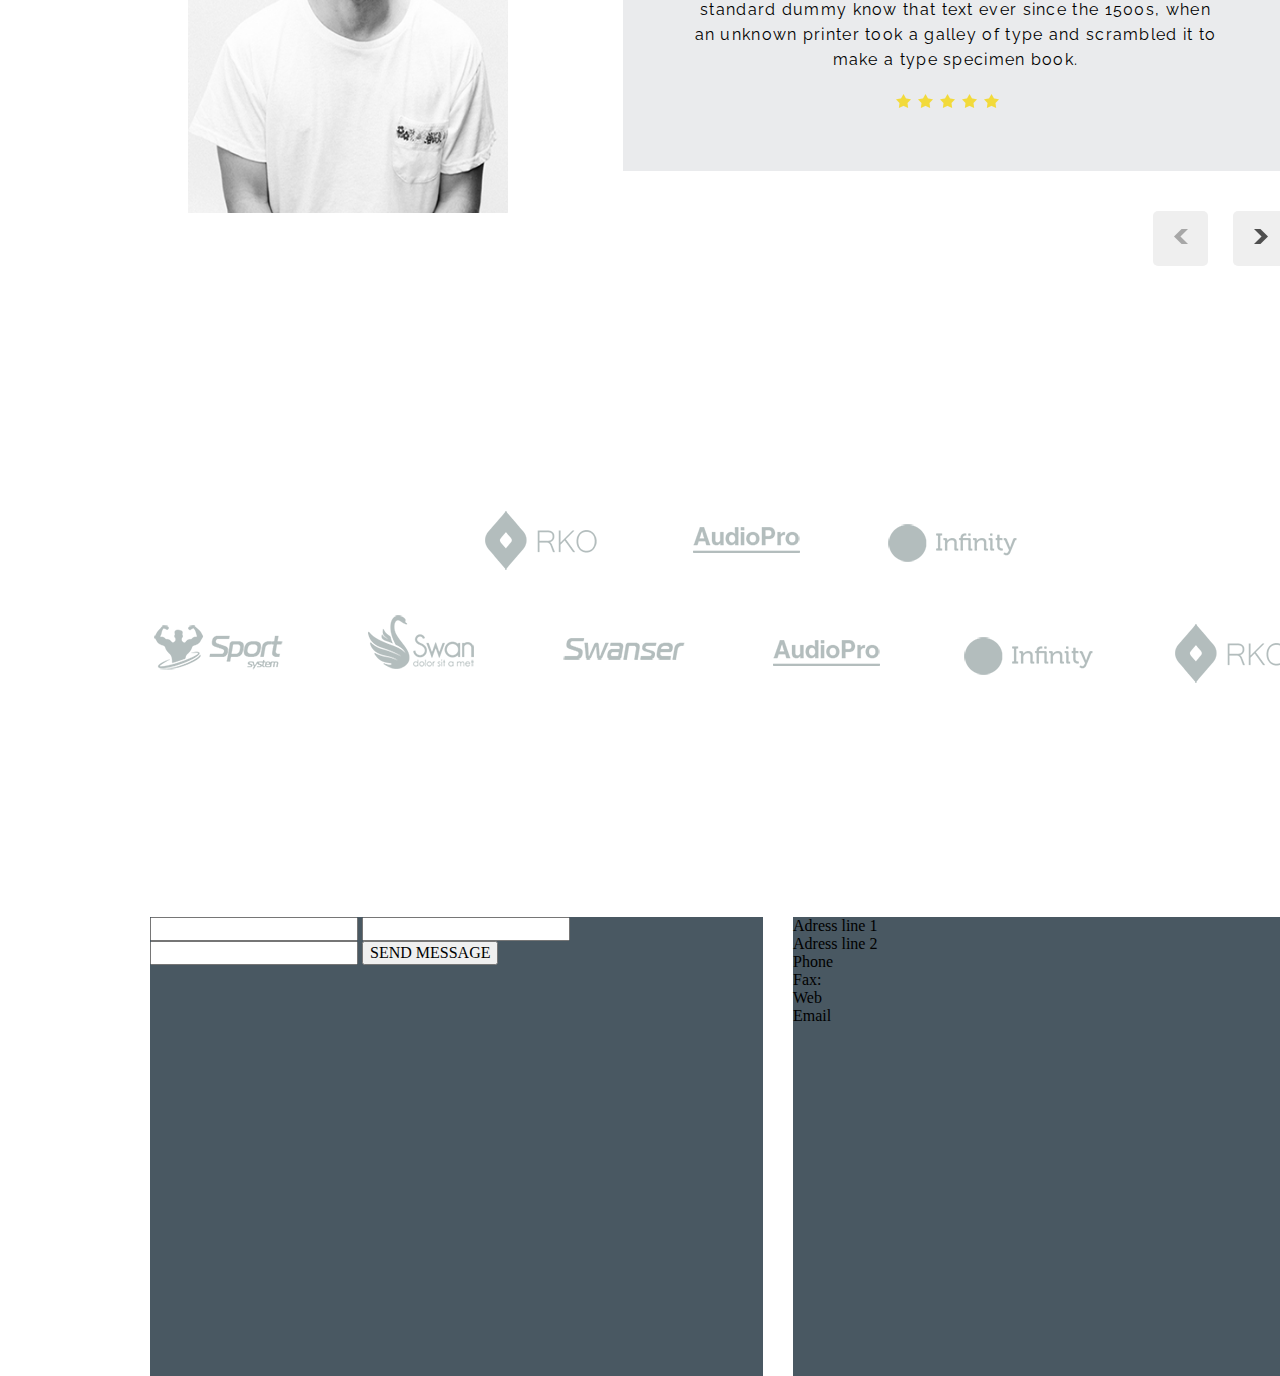
==== commit 55006b96: "work" ====
--- a/index.html
+++ b/index.html
@@ -162,6 +162,24 @@
   </div>
   <img class="logos" src="images/logos.png" alt="">
   </div>
+  <div class="container">
+    <footer>
+      <div class="message">
+        <input type="text">
+        <input type="text">
+        <input type="text">
+        <button>SEND MESSAGE</button>
+      </div>
+      <div class="adress">
+        <p>Adress line 1</p>
+        <p>Adress line 2</p>
+        <p>Phone </p>
+        <p>Fax:</p>
+        <p>Web</p>
+        <p>Email</p>
+      </div>
+    </footer>
+  </div>
   </div>
 
 </body>
--- a/style.css
+++ b/style.css
@@ -349,8 +349,8 @@
 .Image .photo {
   width: 320px;
   height: 406px;
-  margin-top: 123px;
-  margin-left: 39px;
+  margin-top: 143px;
+  margin-left: 188px;
 }
 .Image button {
   border: 0px;
@@ -409,3 +409,18 @@
   background-color: #f8fafa;
   display: flex;
 }
+footer {
+  display: flex;
+  margin-top: 230px;
+}
+.message {
+  height: 459px;
+  width: 613px;
+  background-color:#495862 ;
+}
+.adress {
+    height: 459px;
+    width: 495px;
+    background-color:#495862 ;
+    margin-left: 30px;
+}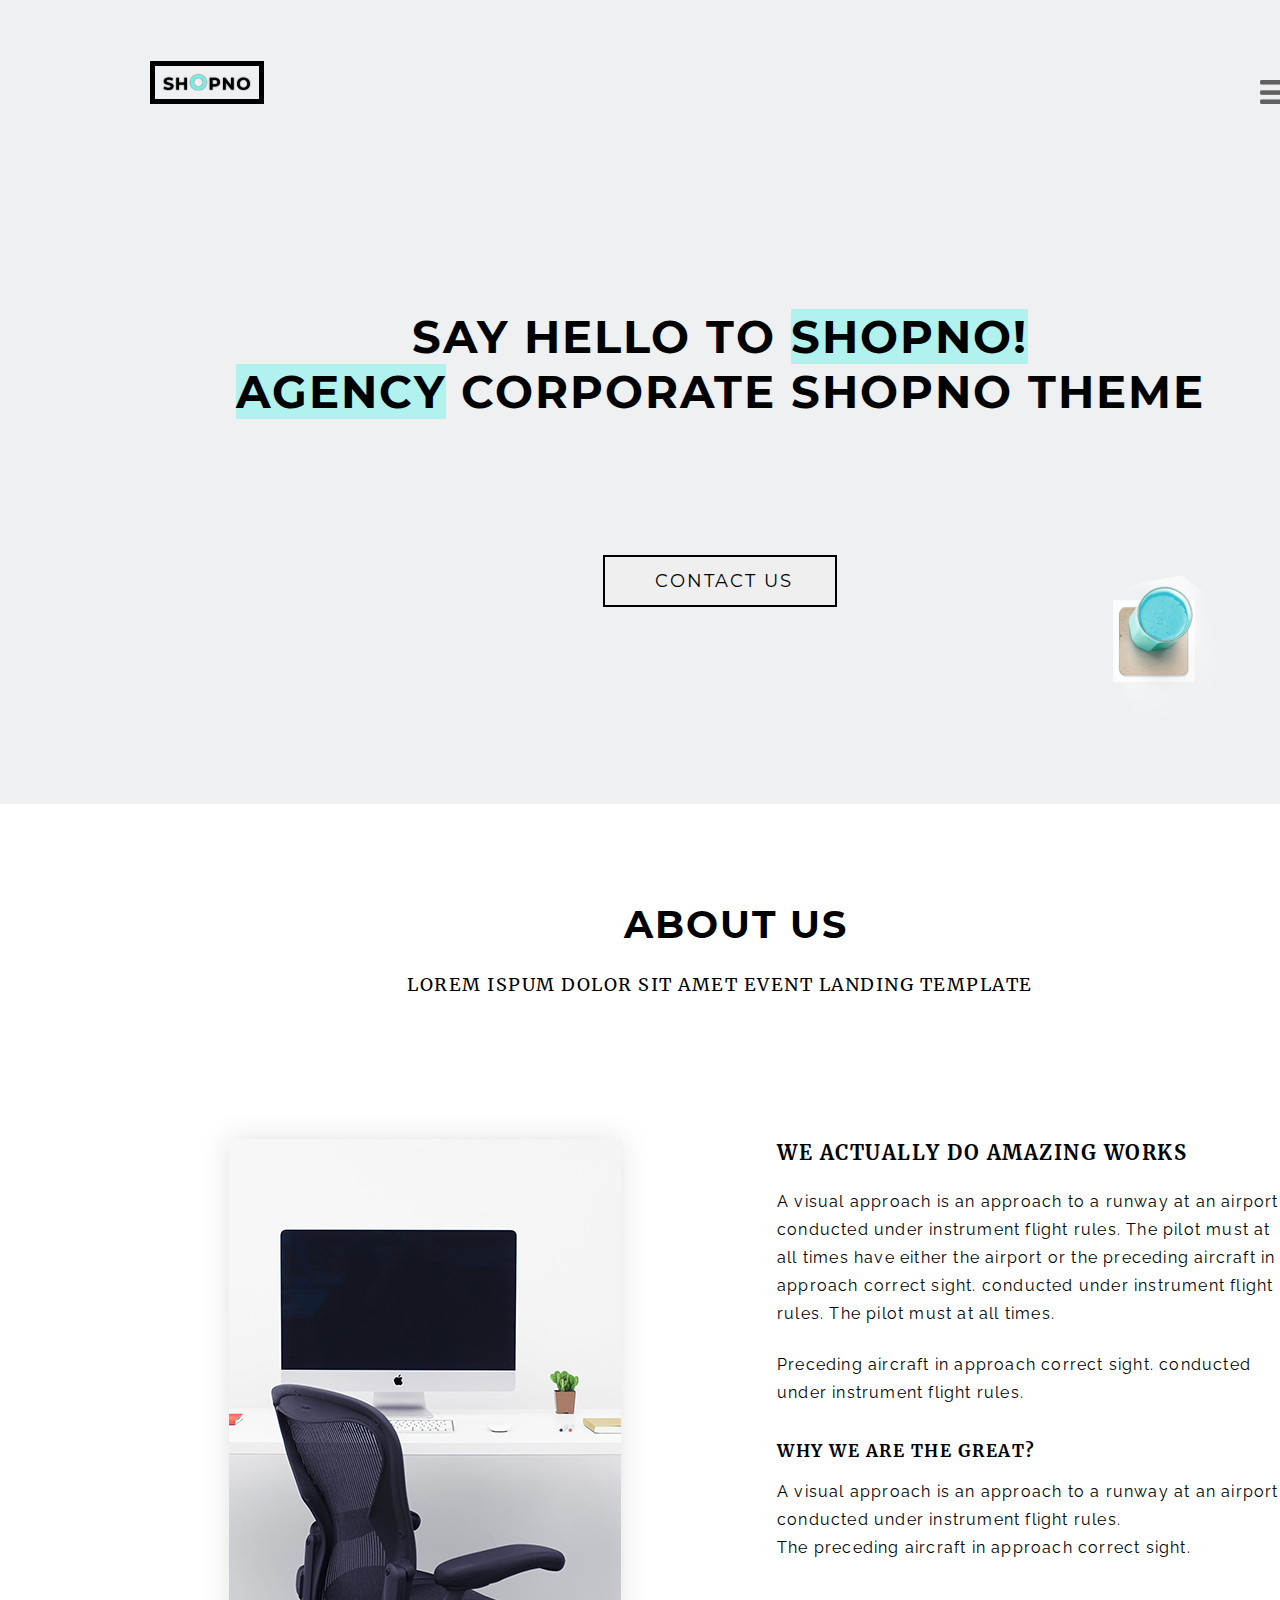
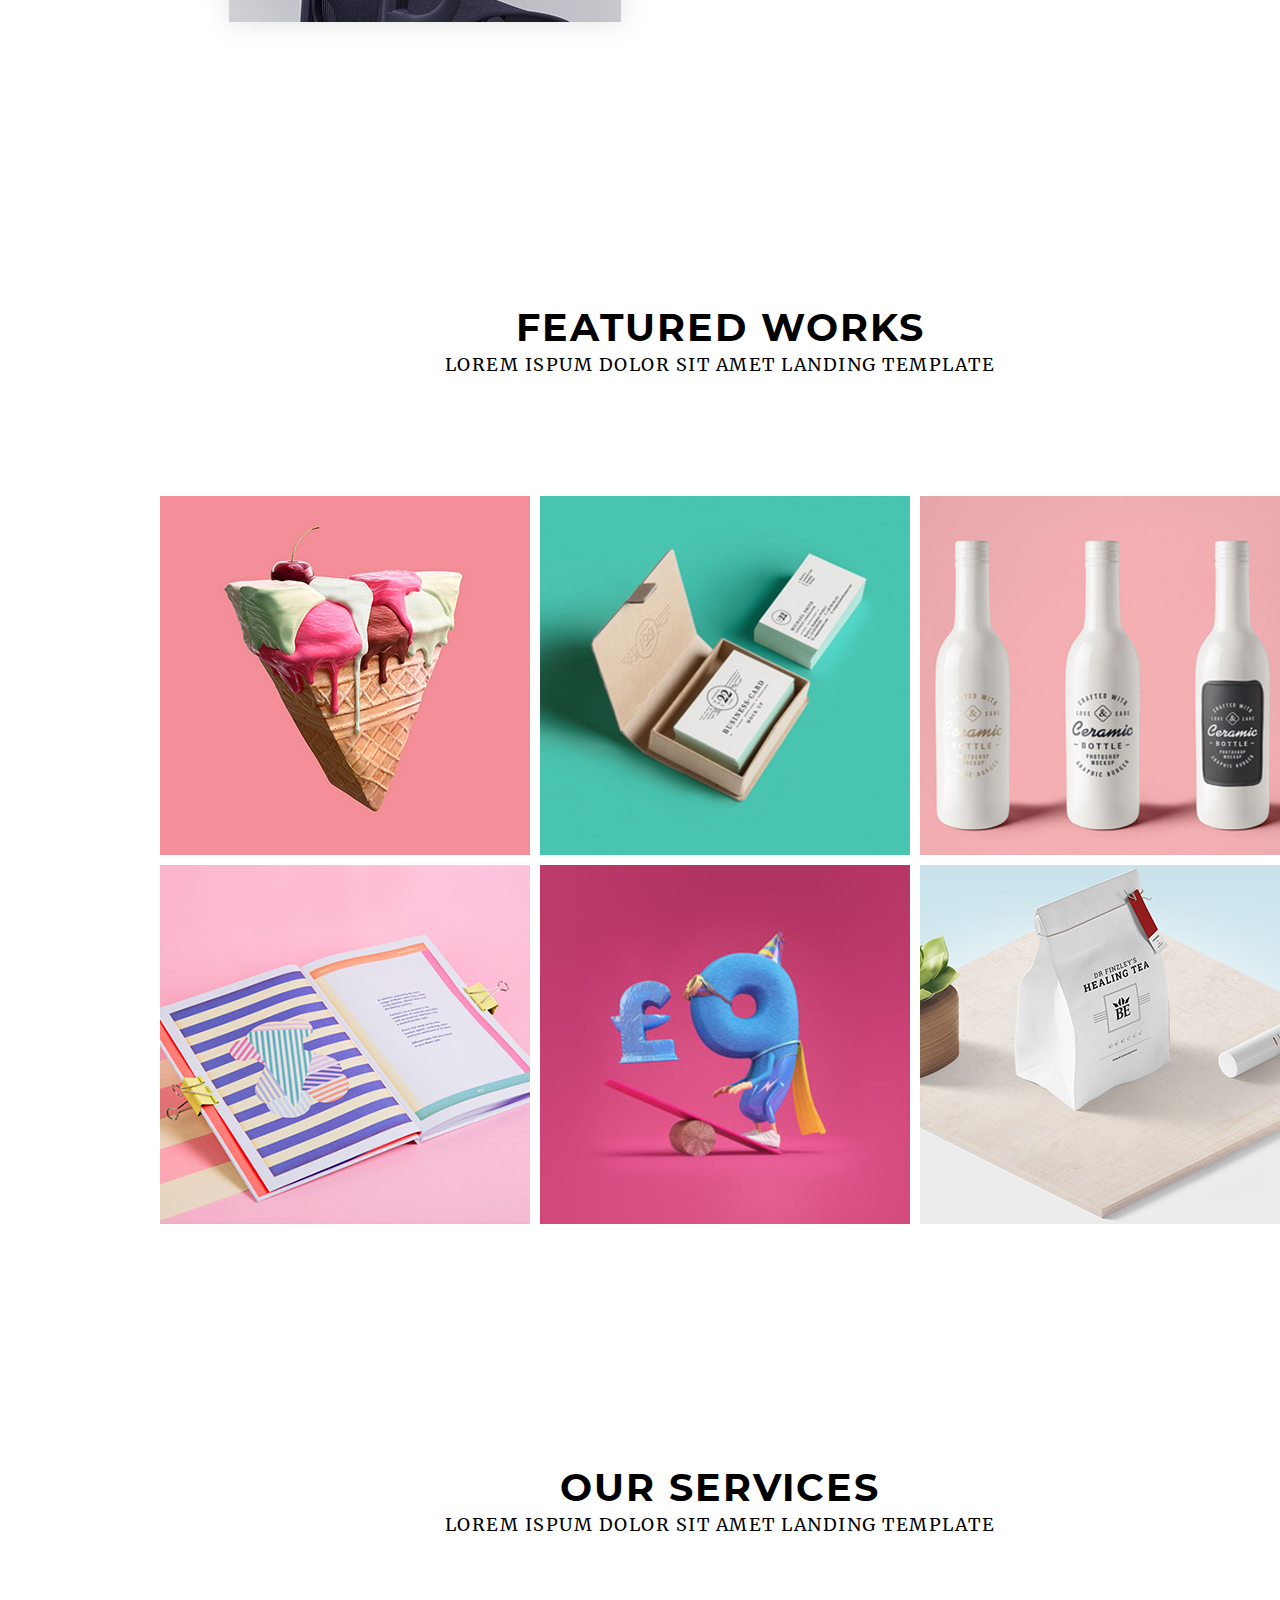
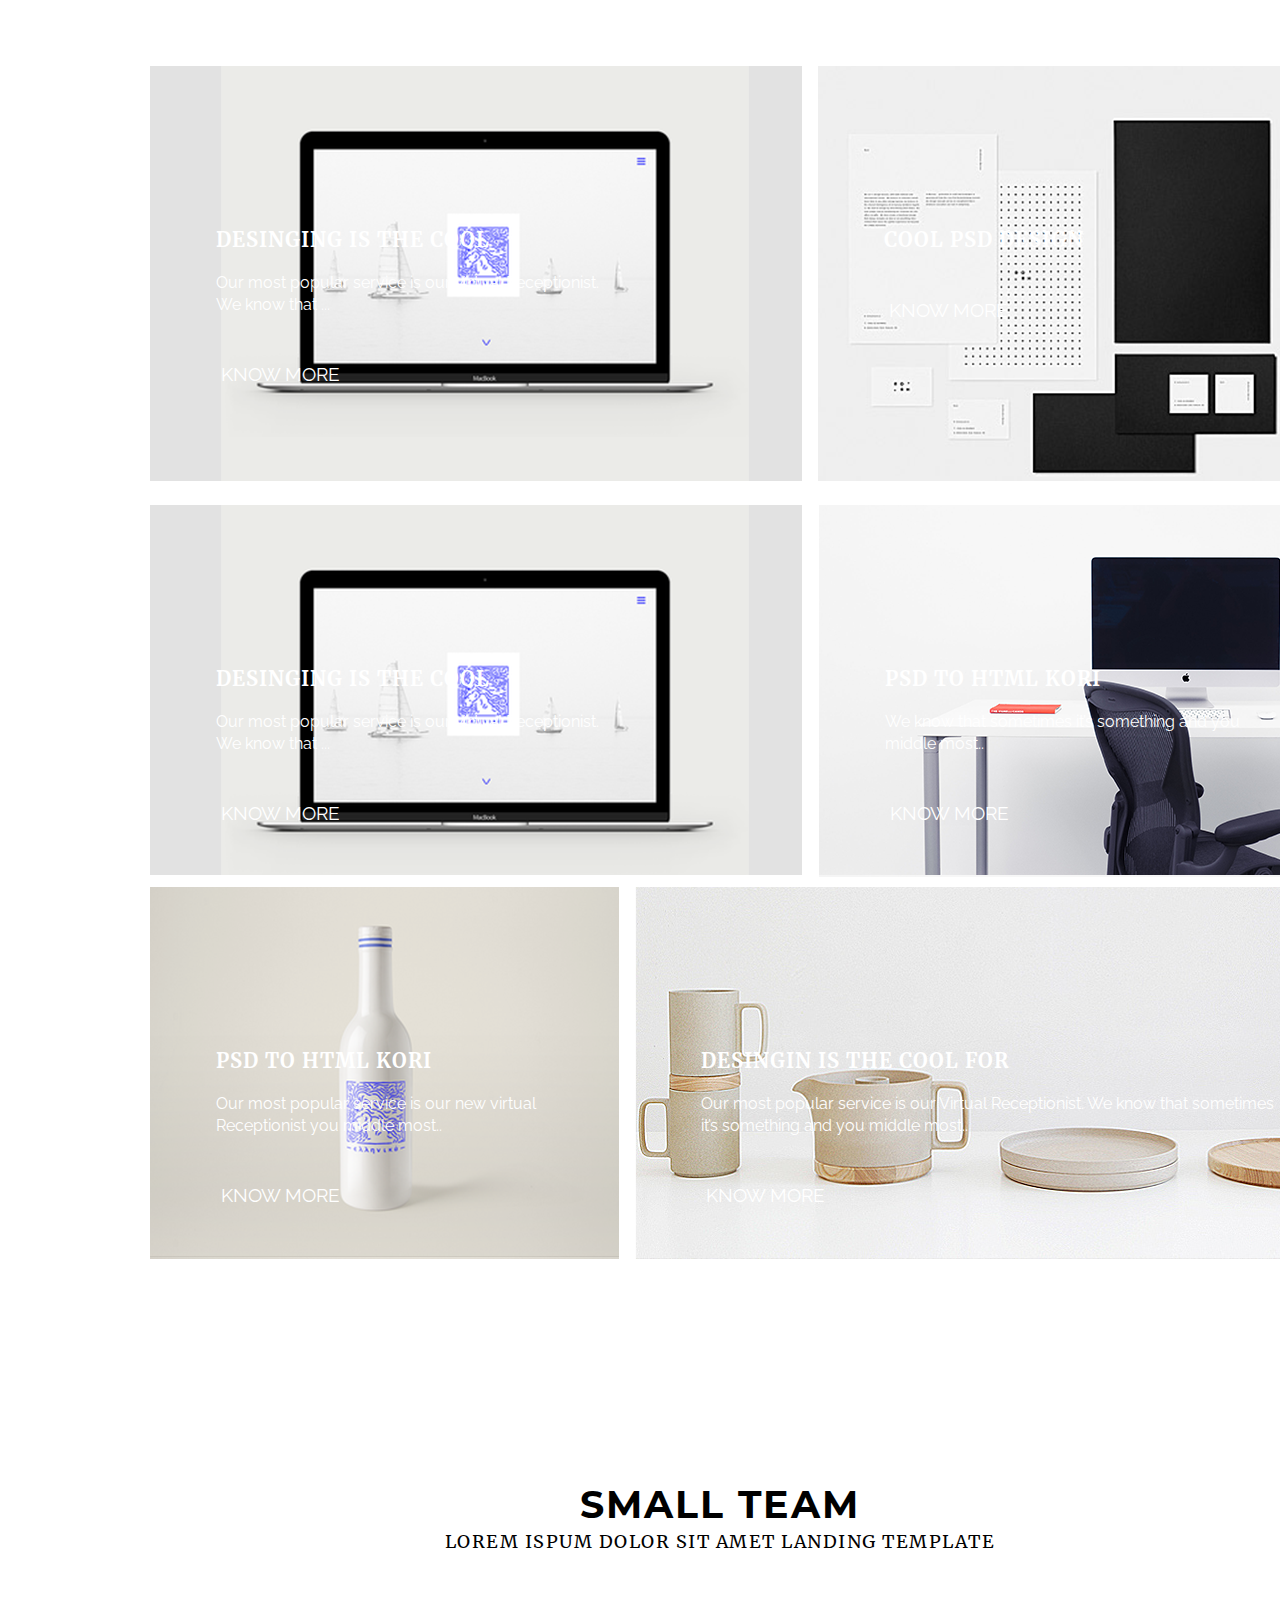
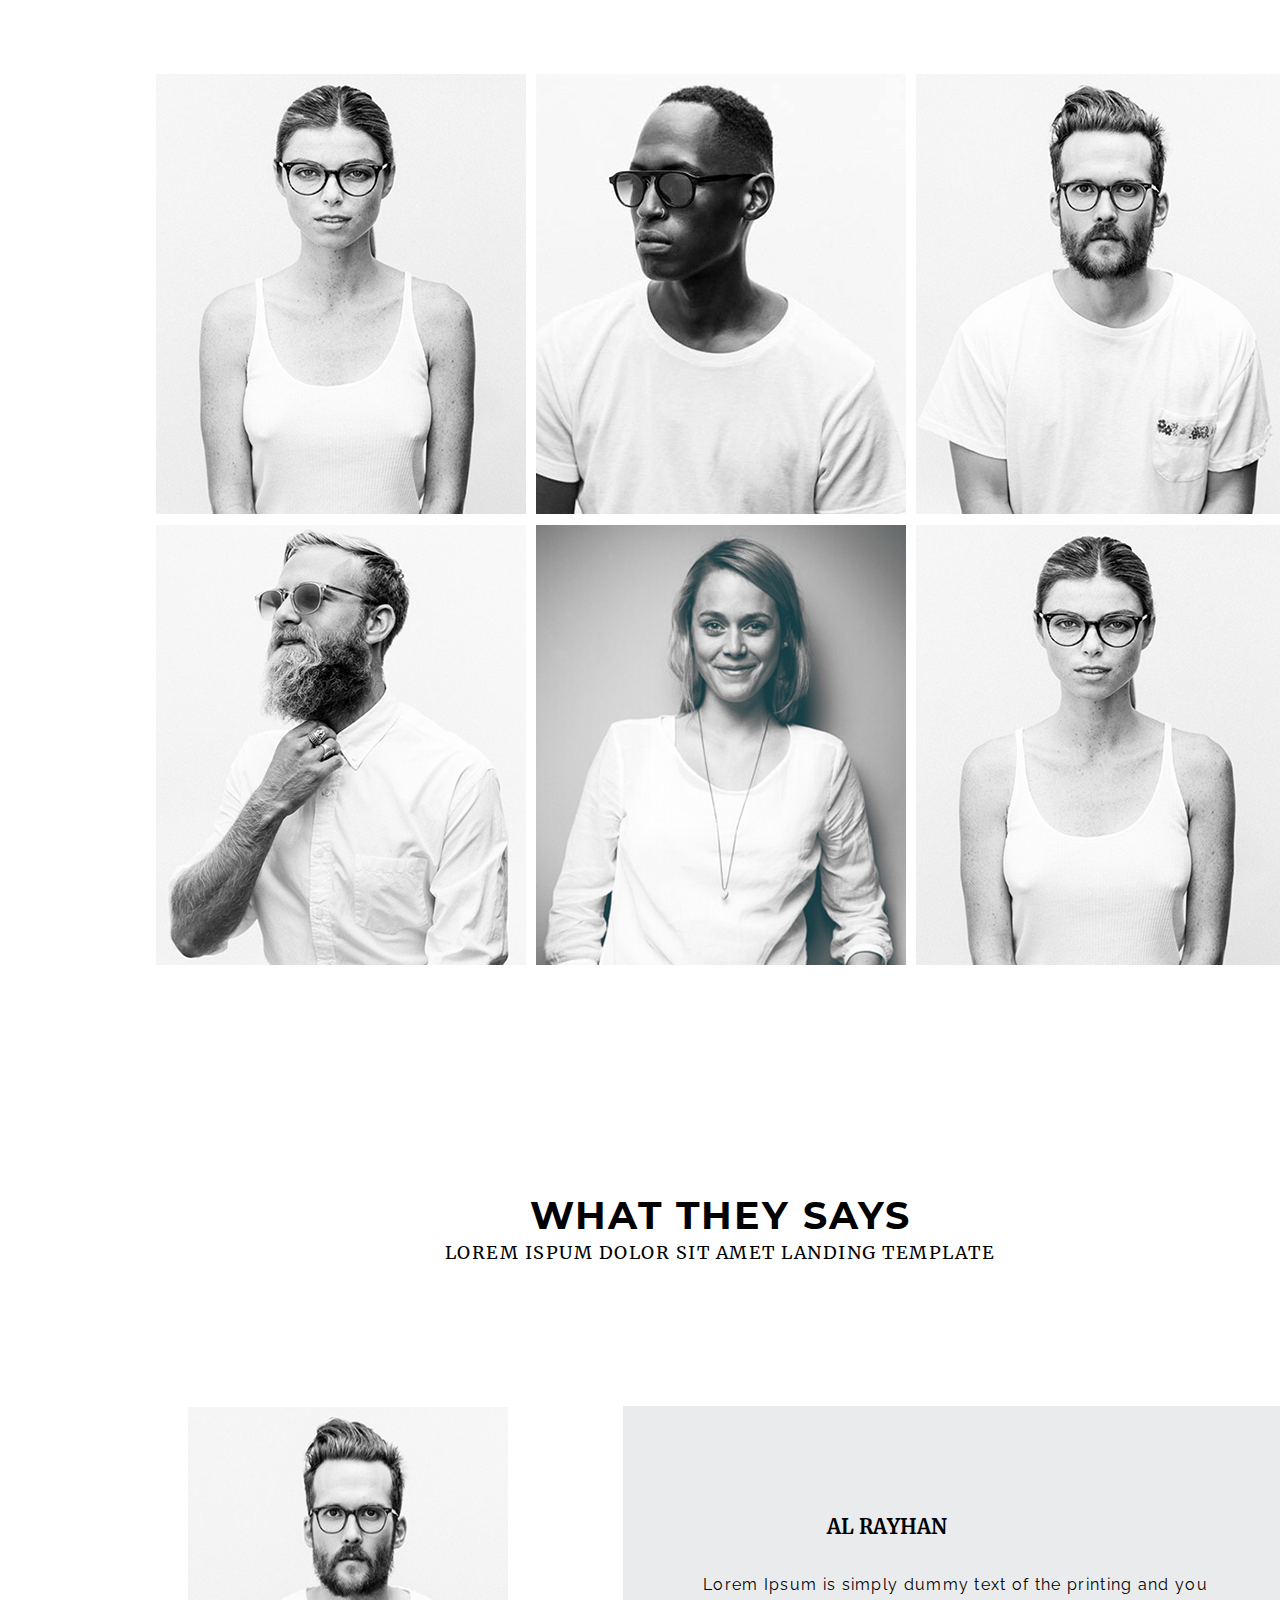
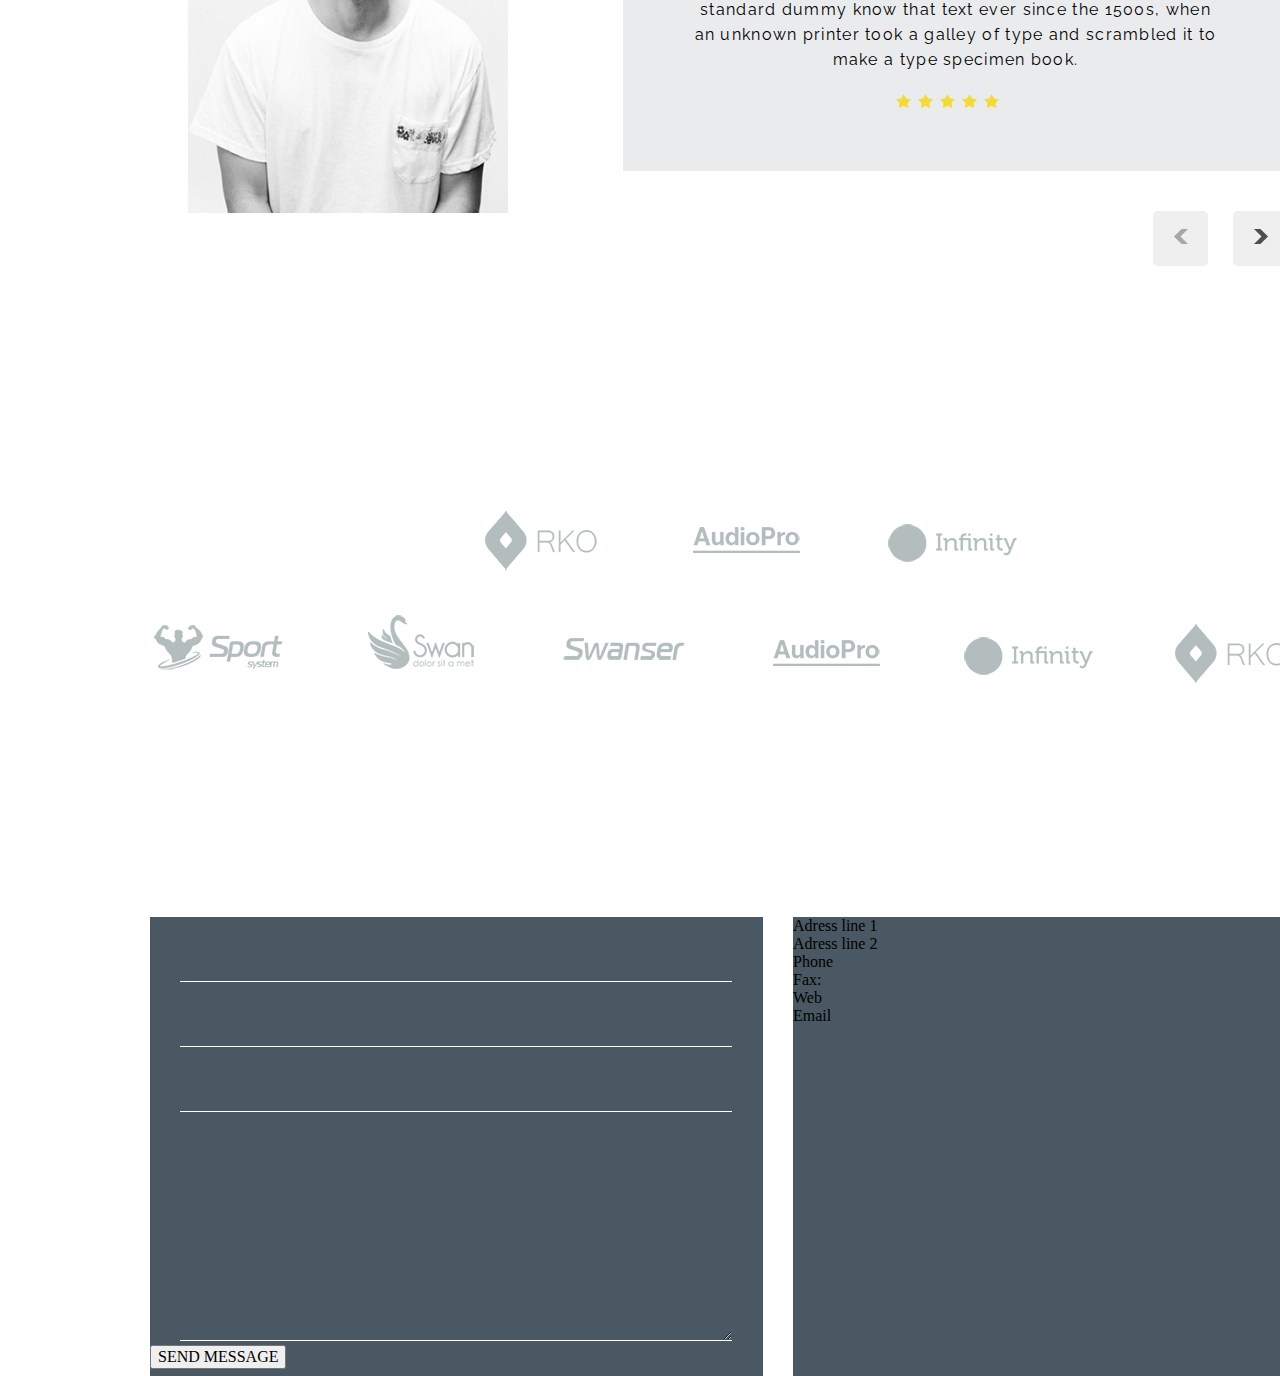
==== commit 4e2f357f: "work" ====
--- a/index.html
+++ b/index.html
@@ -168,6 +168,7 @@
         <input type="text">
         <input type="text">
         <input type="text">
+        <textarea name="" id="" cols="30" rows="10"></textarea>
         <button>SEND MESSAGE</button>
       </div>
       <div class="adress">
--- a/style.css
+++ b/style.css
@@ -417,10 +417,19 @@
   height: 459px;
   width: 613px;
   background-color:#495862 ;
+  color: white;
 }
 .adress {
     height: 459px;
     width: 495px;
     background-color:#495862 ;
     margin-left: 30px;
-}+}
+.message input, textarea {
+  border: 0px;
+  background-color:#495862 ;
+  border-bottom: 1px solid white;
+  width: 552px;
+  margin-left: 30px;
+  margin-top: 44px;
+}
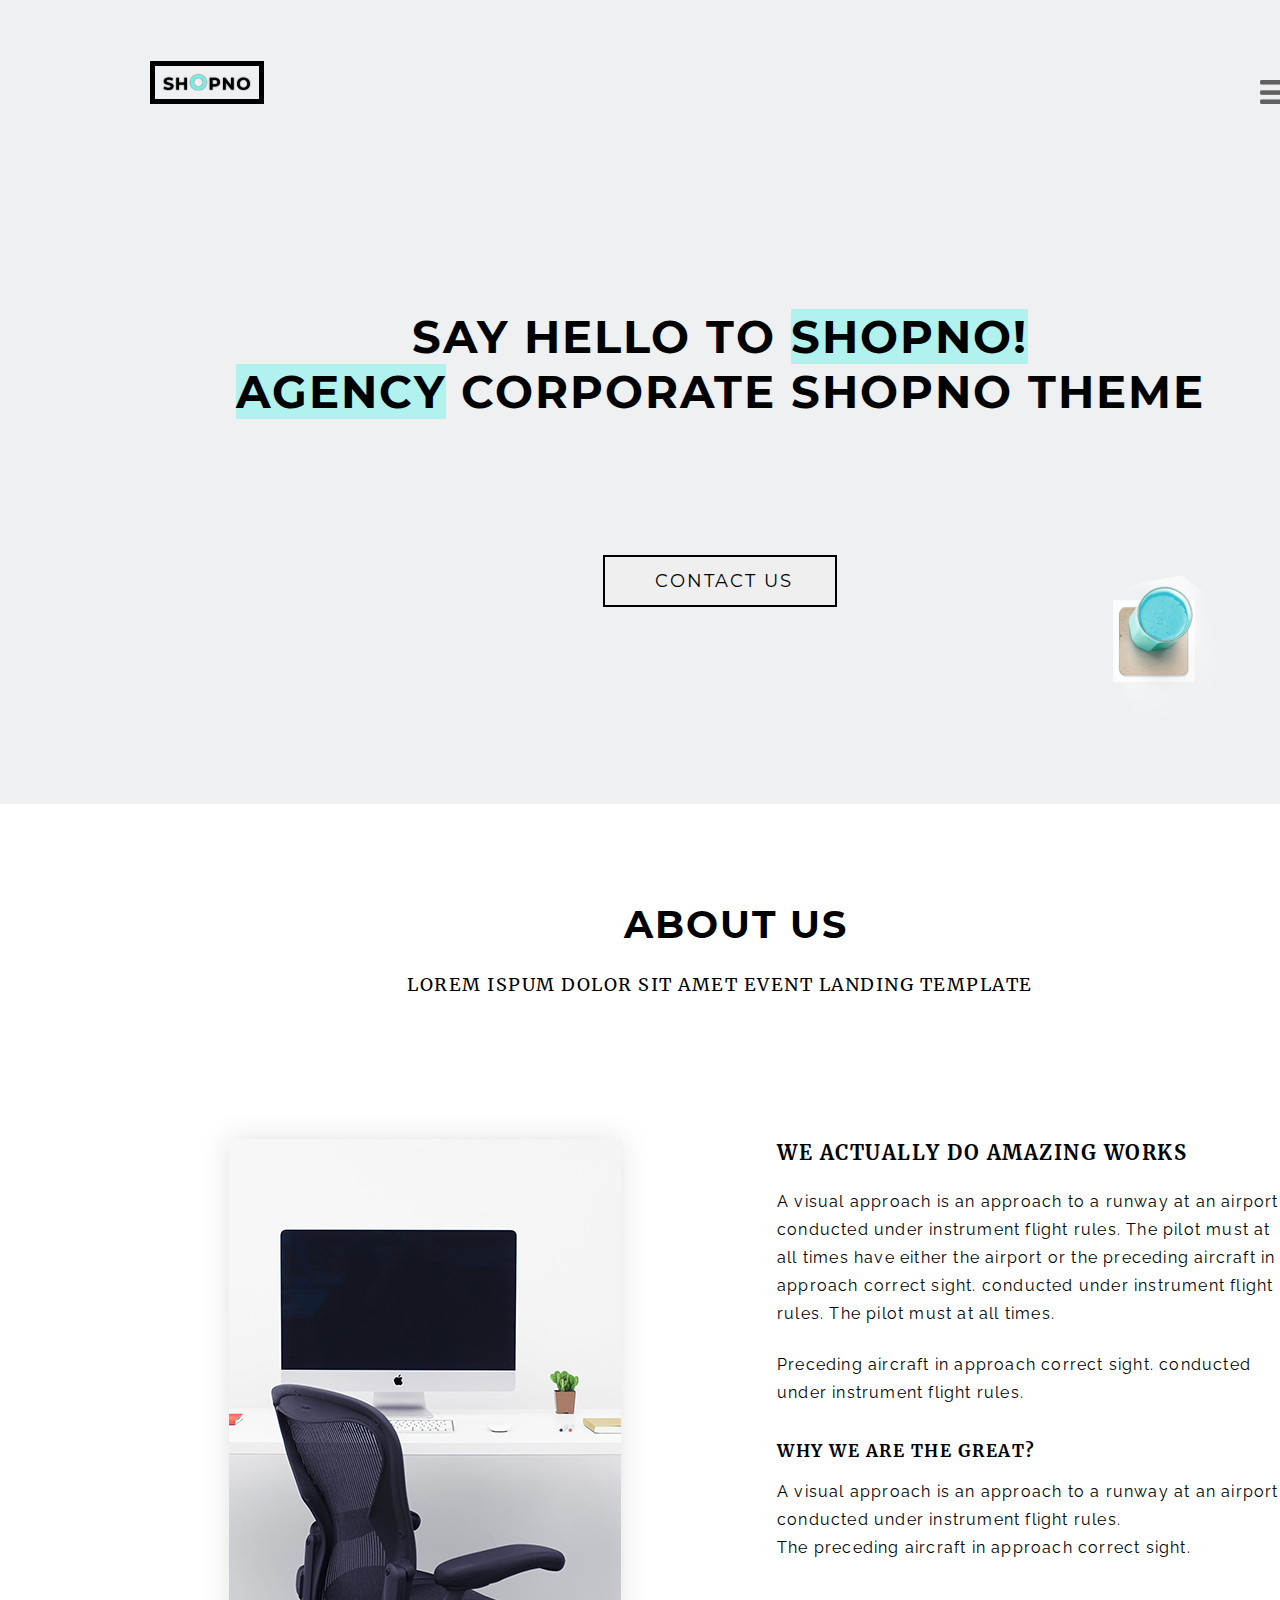
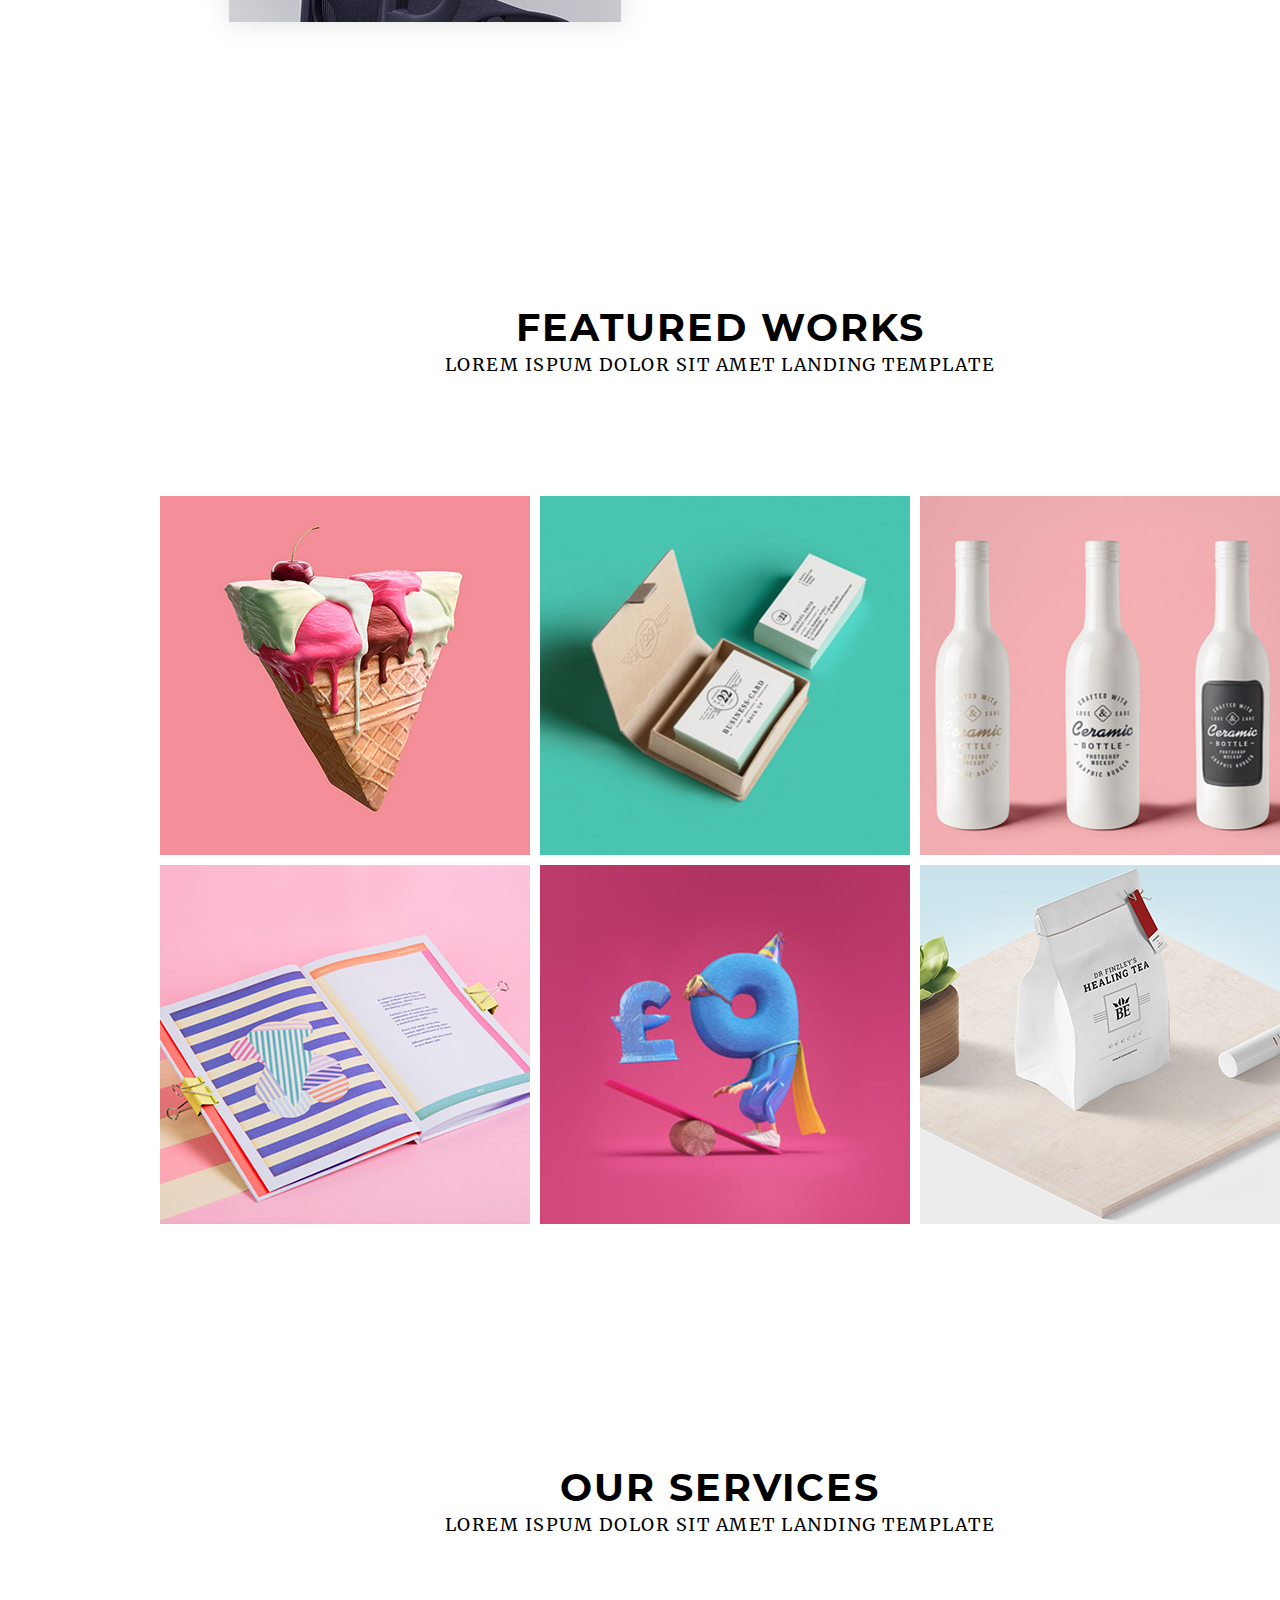
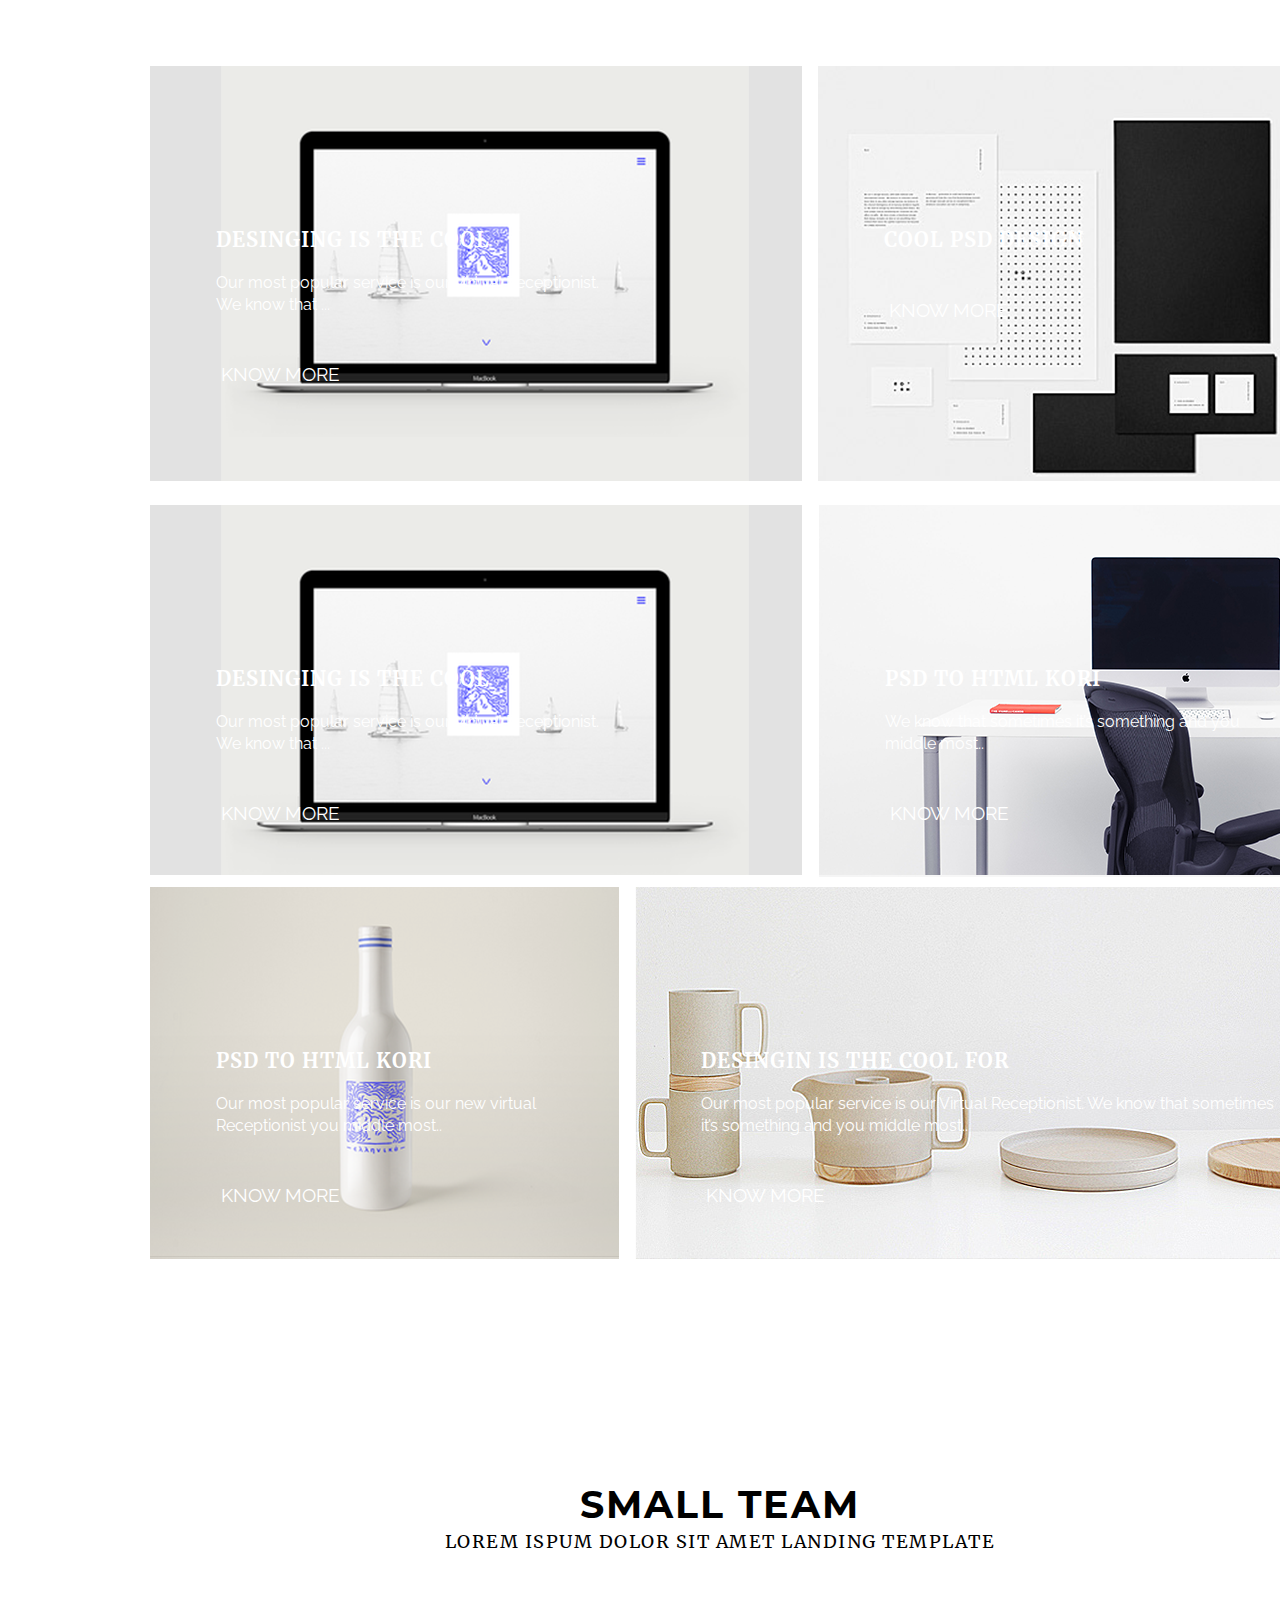
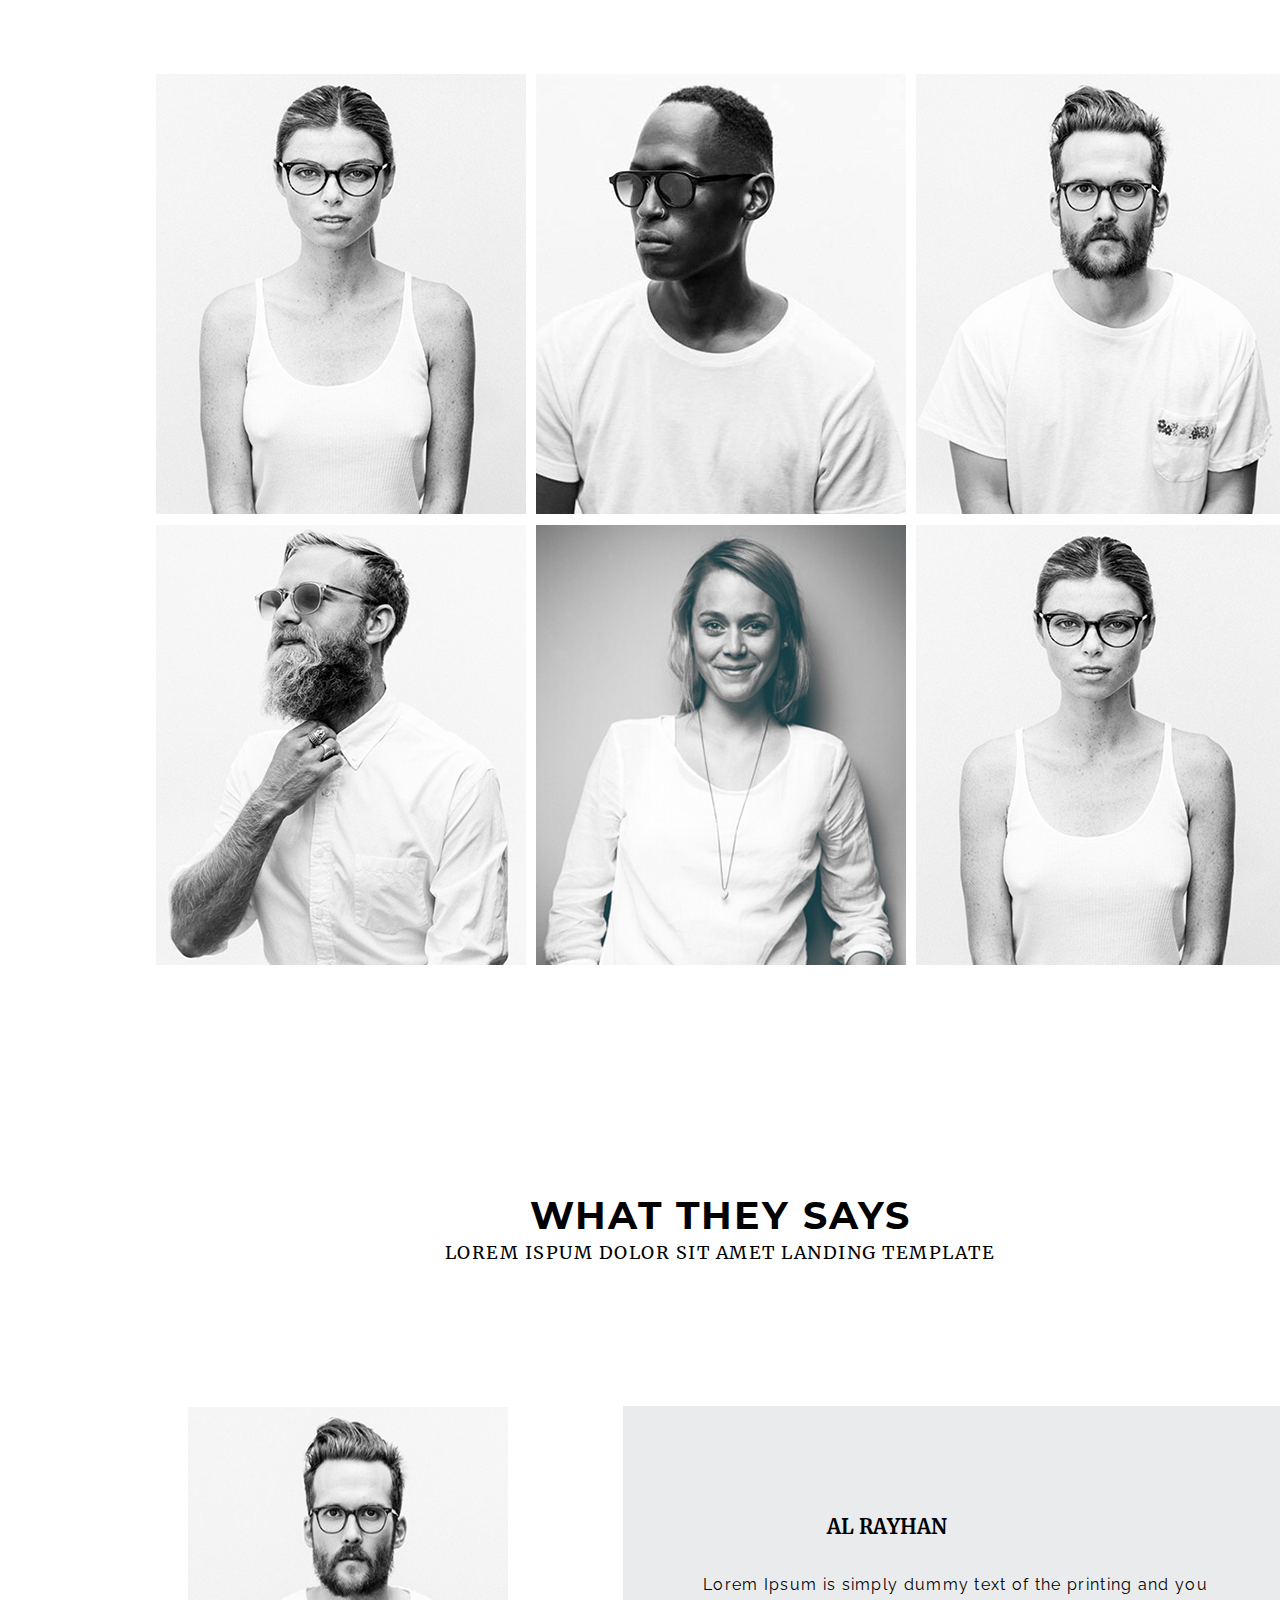
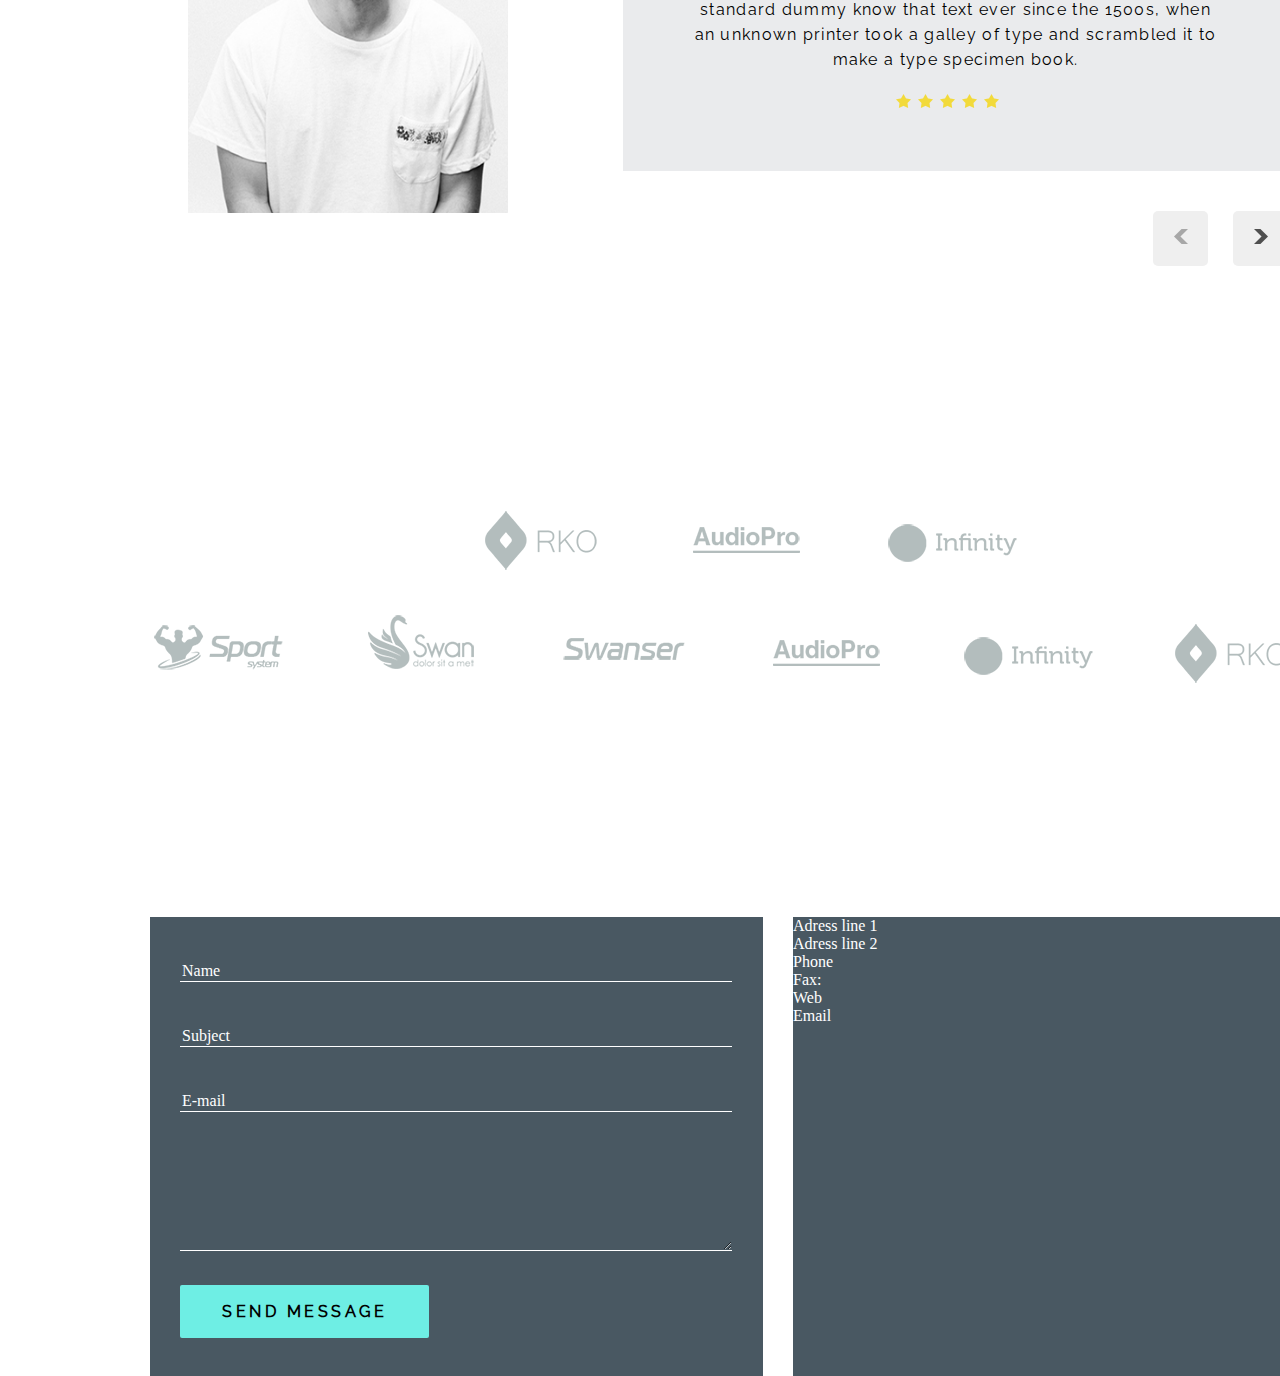
==== commit e3152a09: "work" ====
--- a/index.html
+++ b/index.html
@@ -165,10 +165,10 @@
   <div class="container">
     <footer>
       <div class="message">
-        <input type="text">
-        <input type="text">
-        <input type="text">
-        <textarea name="" id="" cols="30" rows="10"></textarea>
+        <input type="text" value="Name">
+        <input type="text" value="Subject">
+        <input  type="text" value="E-mail">
+        <textarea name="" id="" cols="30" rows="10" value="Message"></textarea>
         <button>SEND MESSAGE</button>
       </div>
       <div class="adress">
--- a/style.css
+++ b/style.css
@@ -424,6 +424,7 @@
     width: 495px;
     background-color:#495862 ;
     margin-left: 30px;
+    color: white;
 }
 .message input, textarea {
   border: 0px;
@@ -432,4 +433,19 @@
   width: 552px;
   margin-left: 30px;
   margin-top: 44px;
-}
+  color: white;
+  max-height: 95px;
+}
+.message button  {
+  border: 0px;
+  border-radius: 2px;
+  width: 249px;
+  height: 53px;
+  margin-left: 30px;
+  background-color:#6eeee4 ;
+  font-family: Raleway-Regular;
+  font-size: 16px;
+  letter-spacing: 3.5px;
+  font-weight: 800;
+  margin-top: 30px;
+}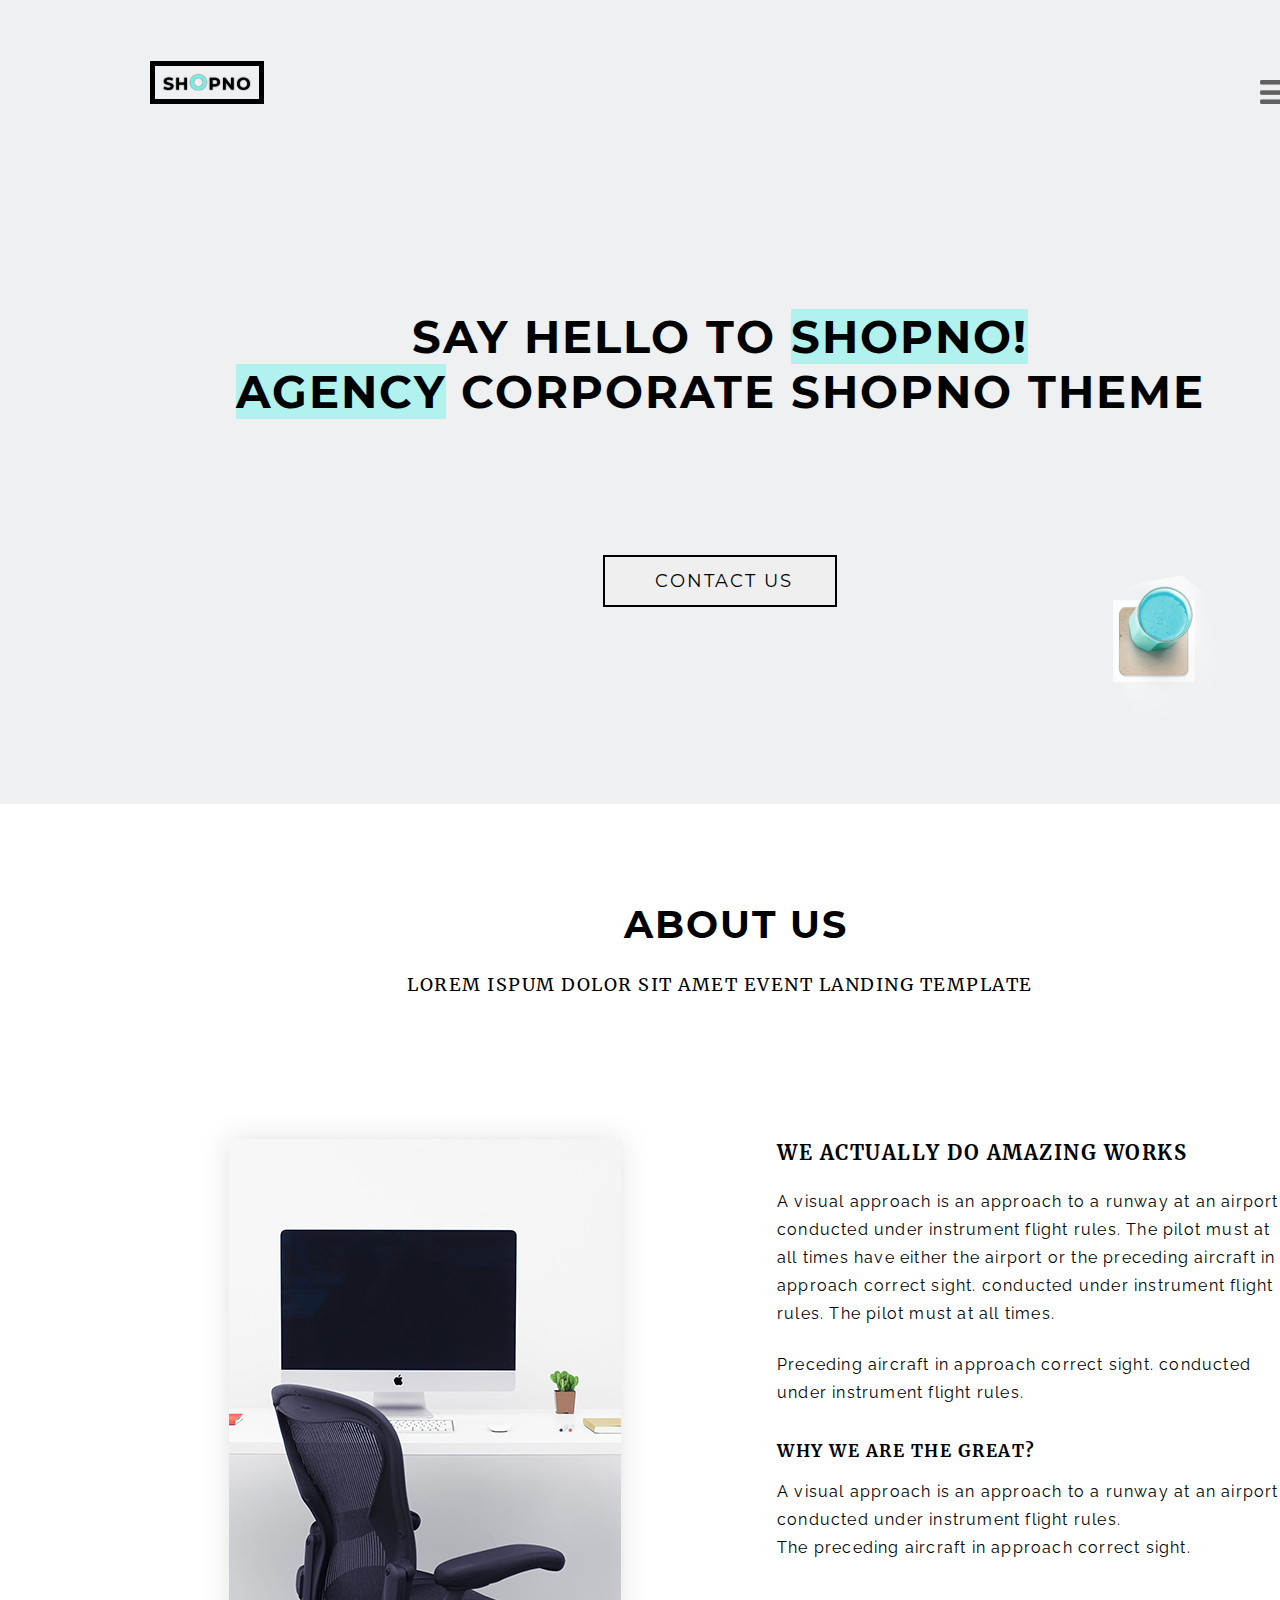
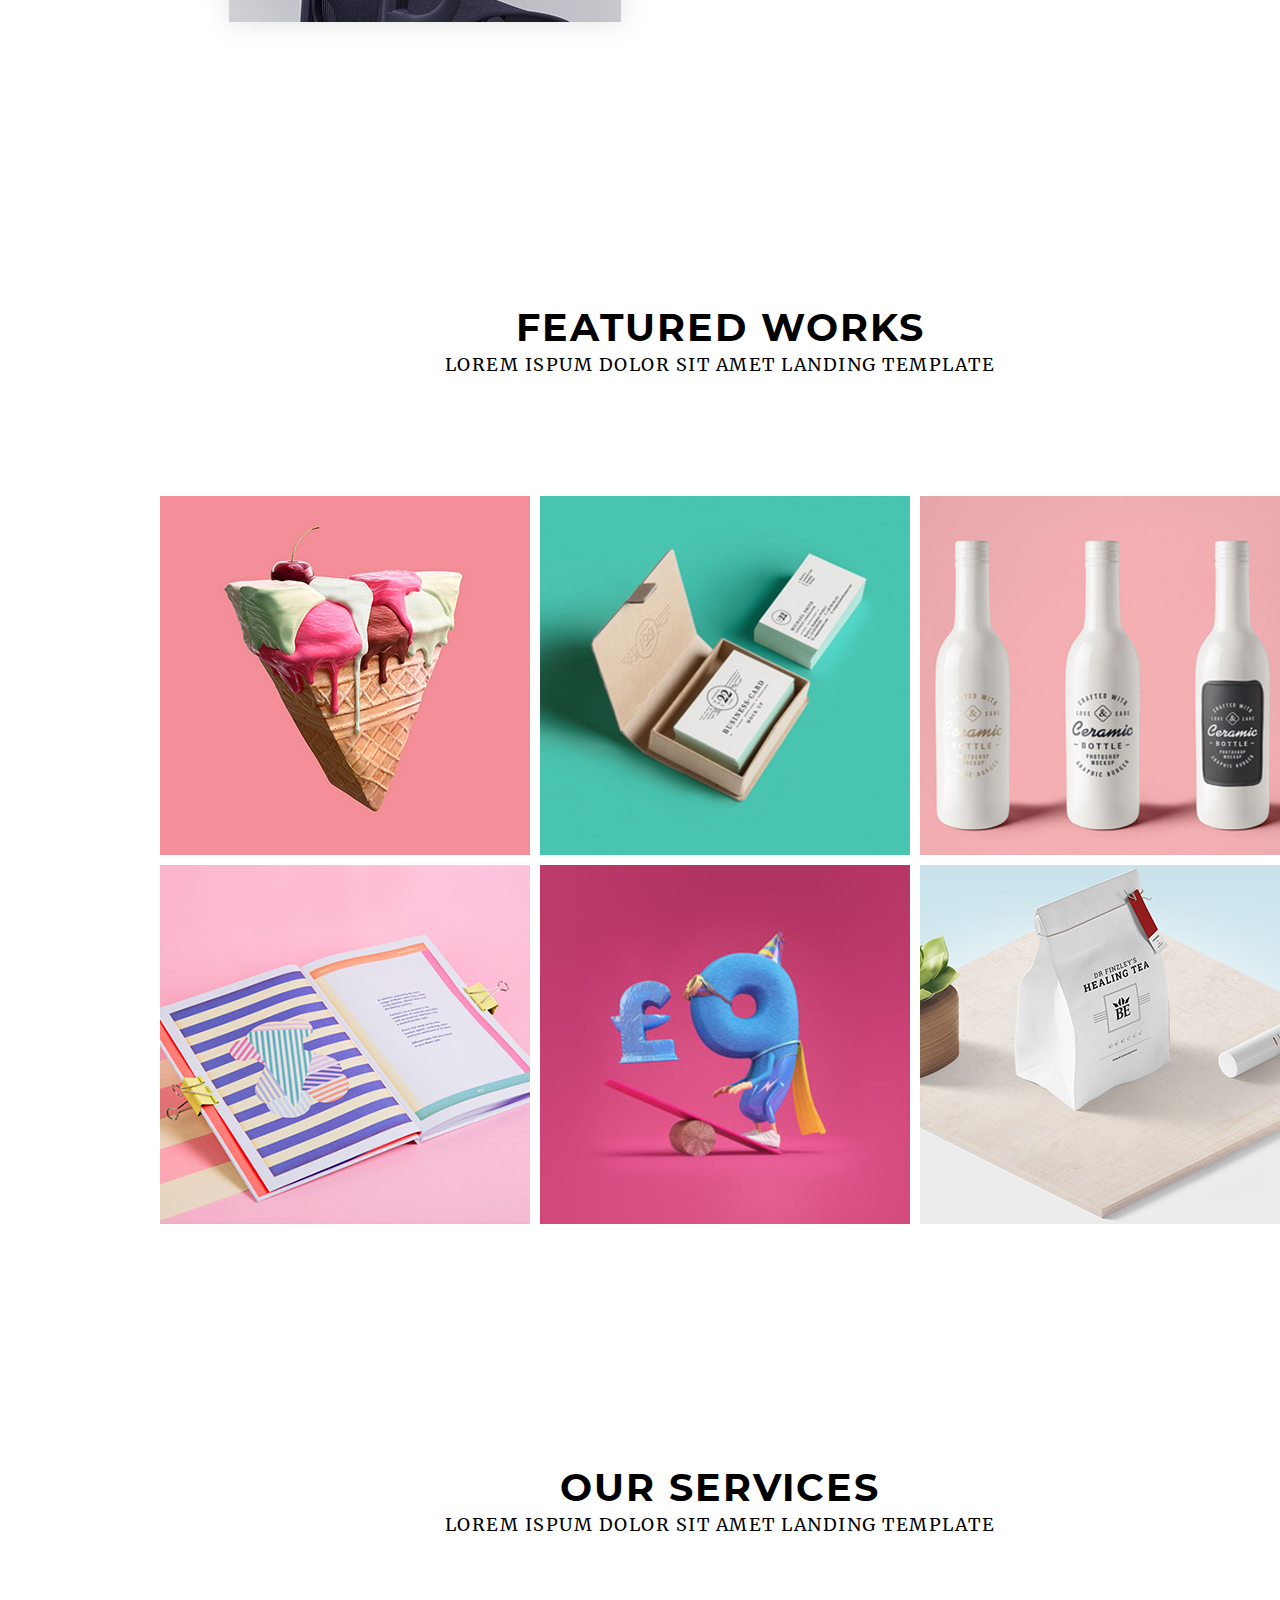
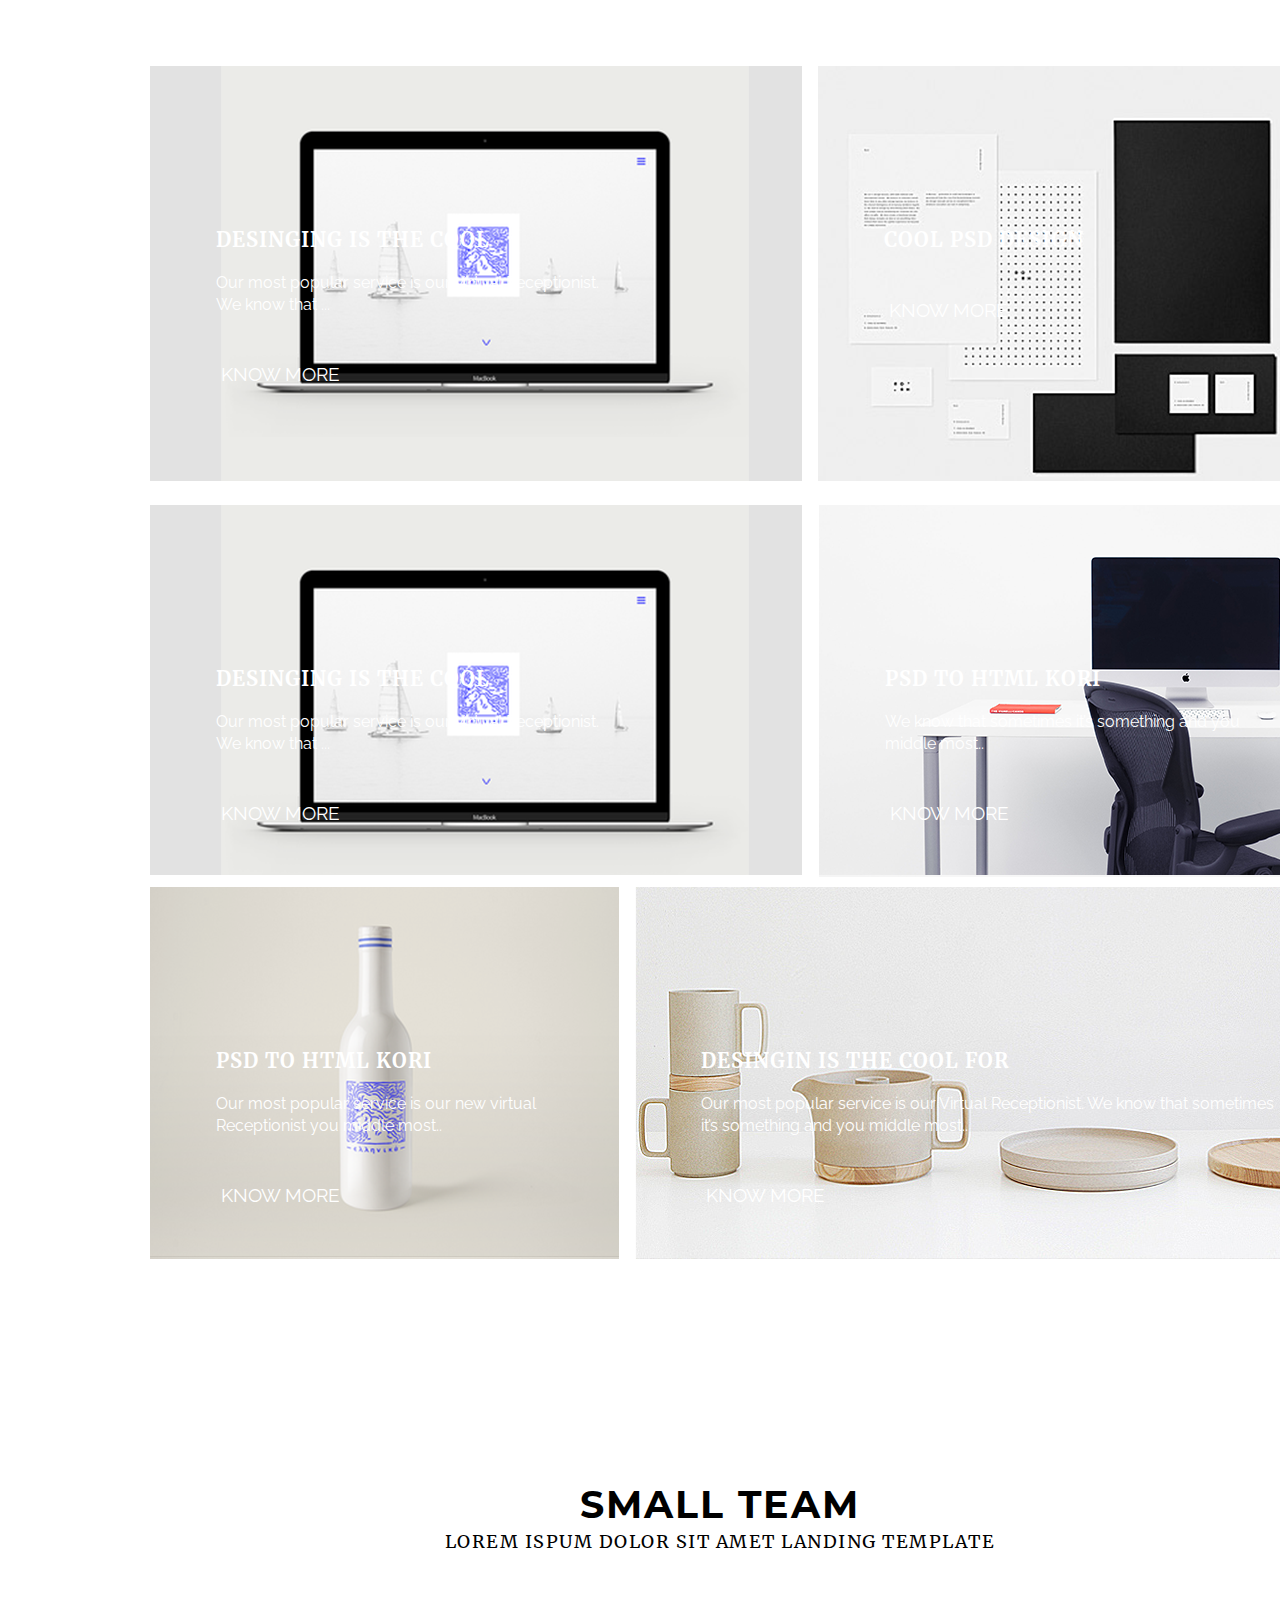
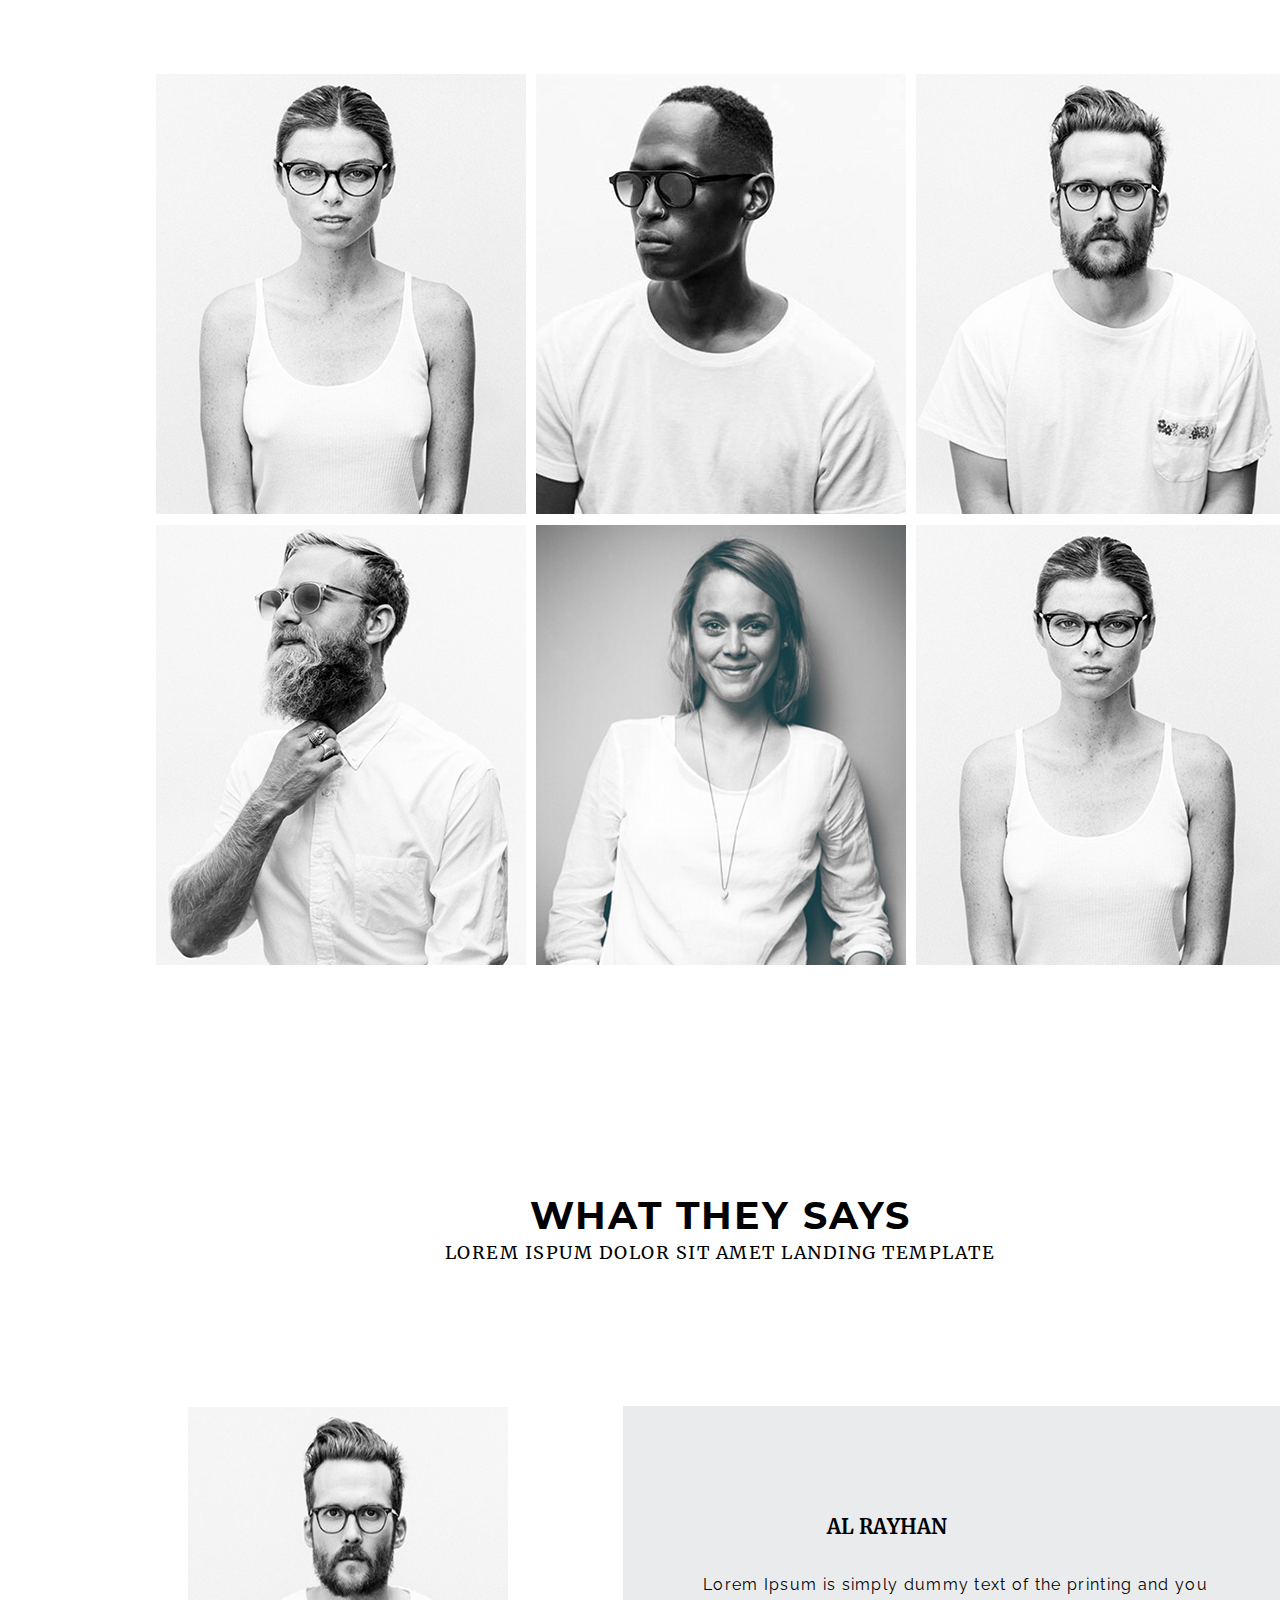
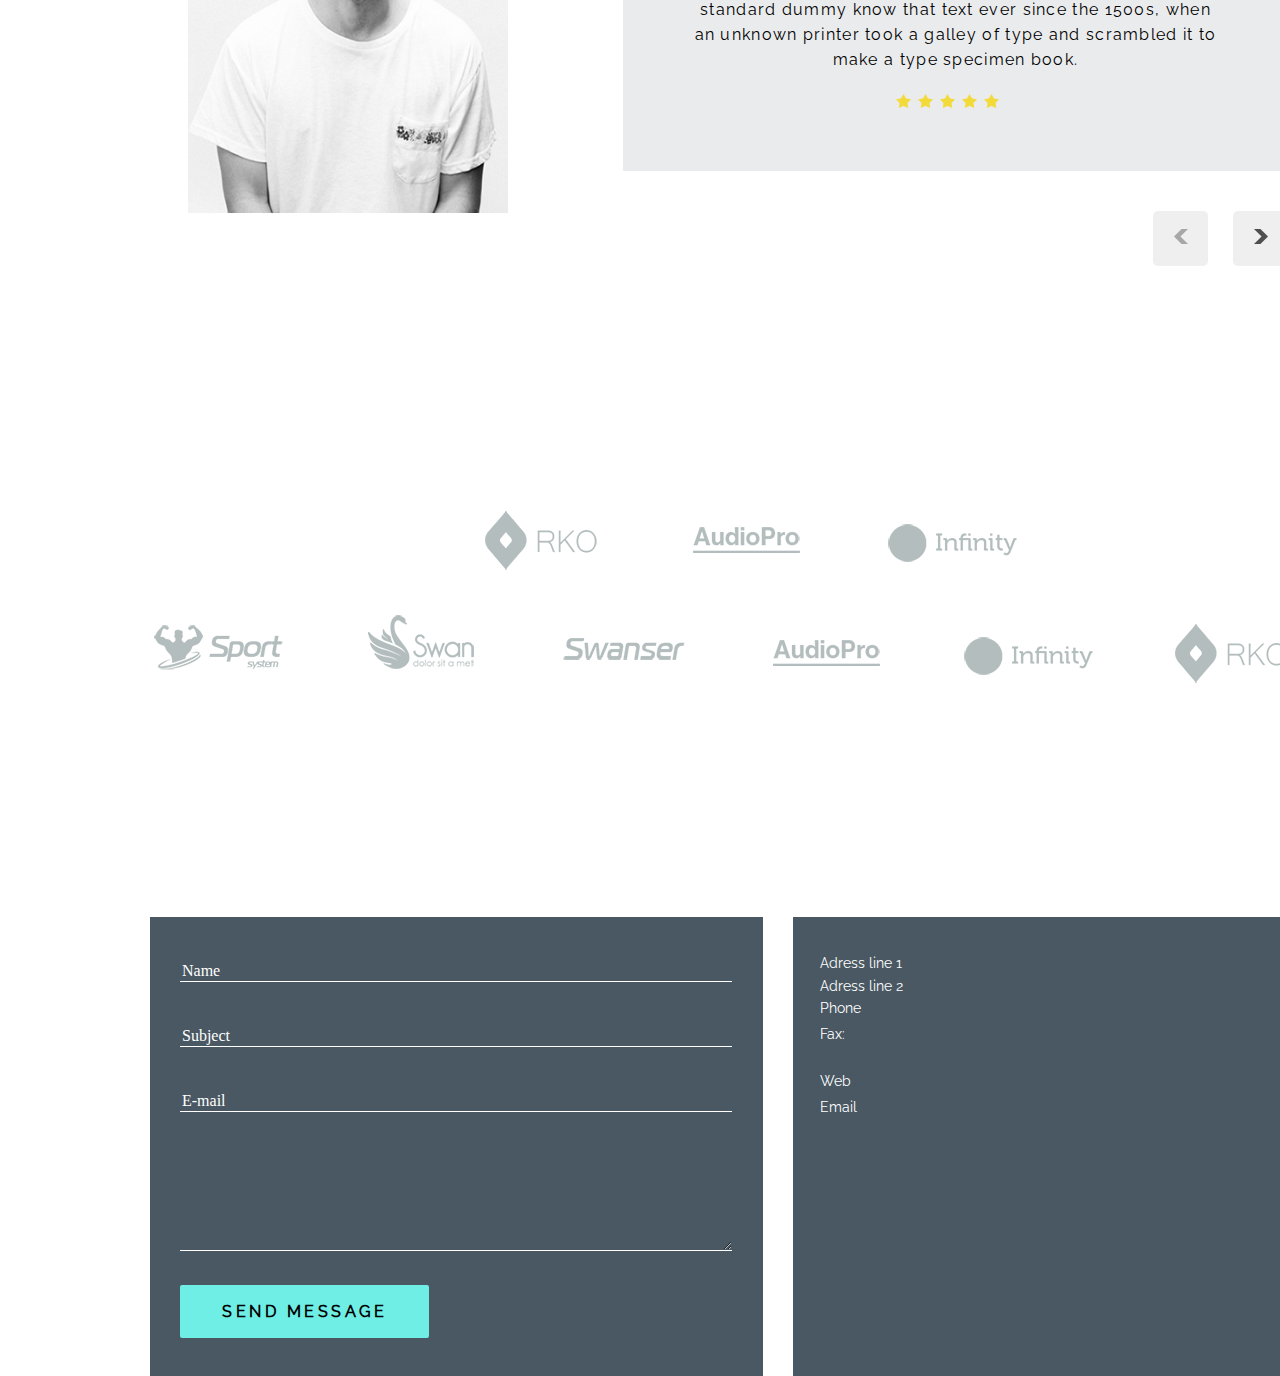
==== commit 978485f4: "work" ====
--- a/index.html
+++ b/index.html
@@ -172,12 +172,12 @@
         <button>SEND MESSAGE</button>
       </div>
       <div class="adress">
-        <p>Adress line 1</p>
-        <p>Adress line 2</p>
-        <p>Phone </p>
-        <p>Fax:</p>
-        <p>Web</p>
-        <p>Email</p>
+        <p class="adress-line1">Adress line 1</p>
+        <p class="adress-line2">Adress line 2</p>
+        <p class="Phone">Phone </p>
+        <p class="Fax">Fax:</p>
+        <p class="web">Web</p>
+        <p class="email">Email</p>
       </div>
     </footer>
   </div>
--- a/style.css
+++ b/style.css
@@ -425,6 +425,29 @@
     background-color:#495862 ;
     margin-left: 30px;
     color: white;
+    font-family: Raleway-Regular;
+    font-size: 14px;
+}
+.adress p {
+  margin-left: 27px;
+}
+.adress-line1 {
+  margin-top: 38px;
+}
+.adress-line2 {
+  margin-top:7px ;
+}
+.Phone {
+  margin-top: 6px;
+}
+.Fax {
+  margin-top: 10px;
+}
+.web {
+  margin-top: 31px;
+}
+.email {
+  margin-top: 10px;
 }
 .message input, textarea {
   border: 0px;
